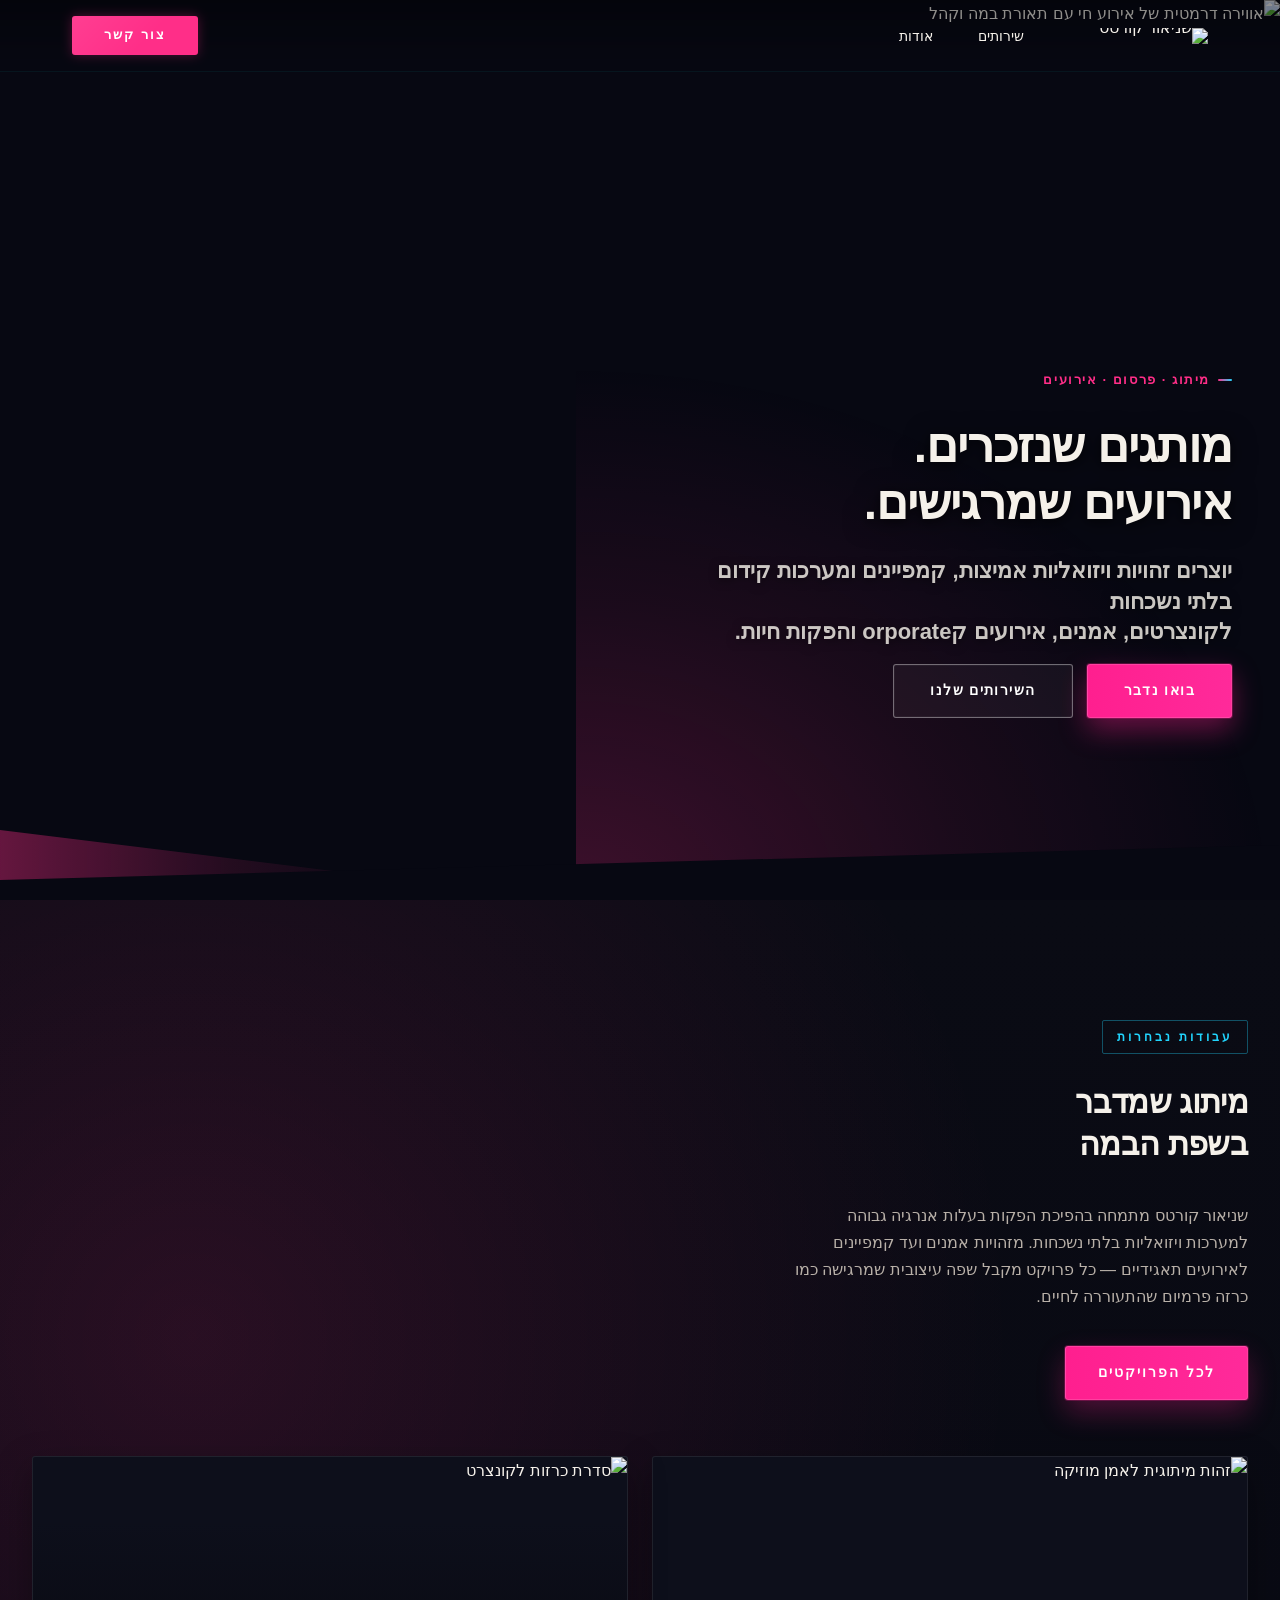
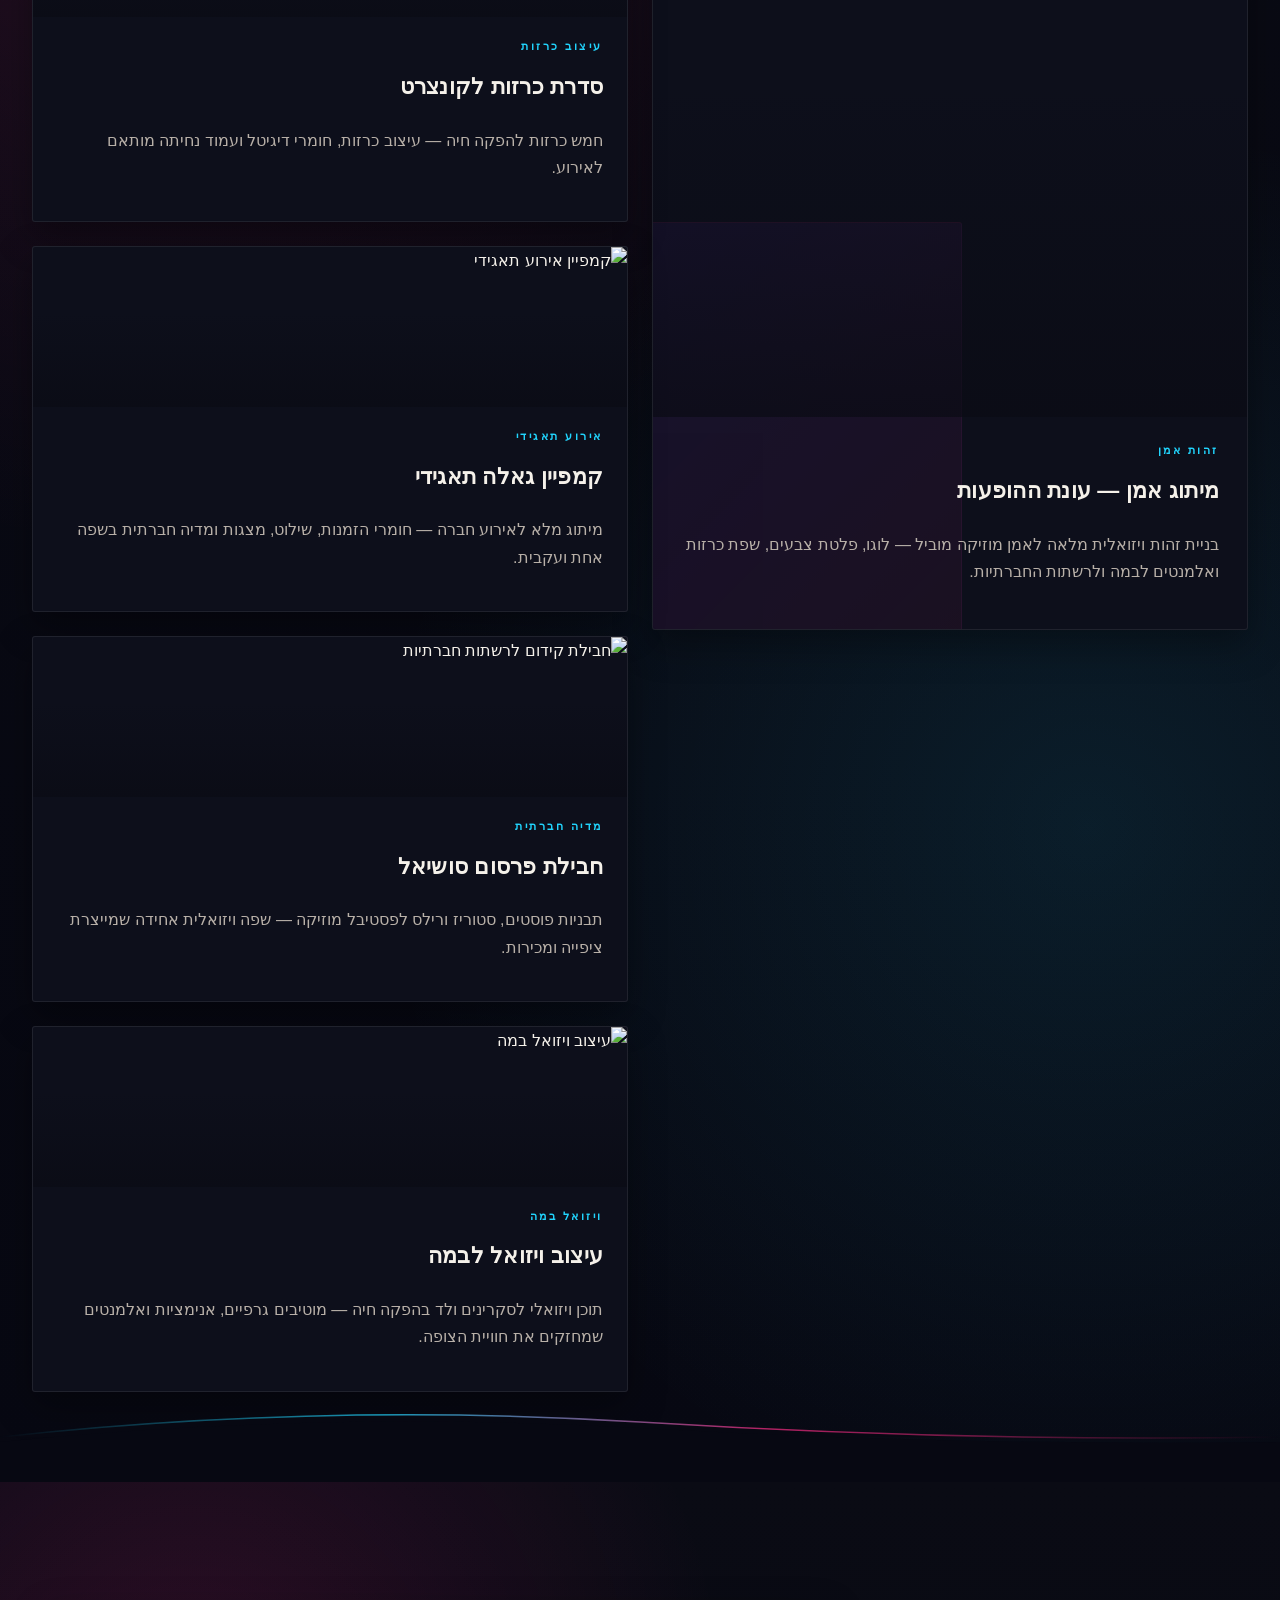
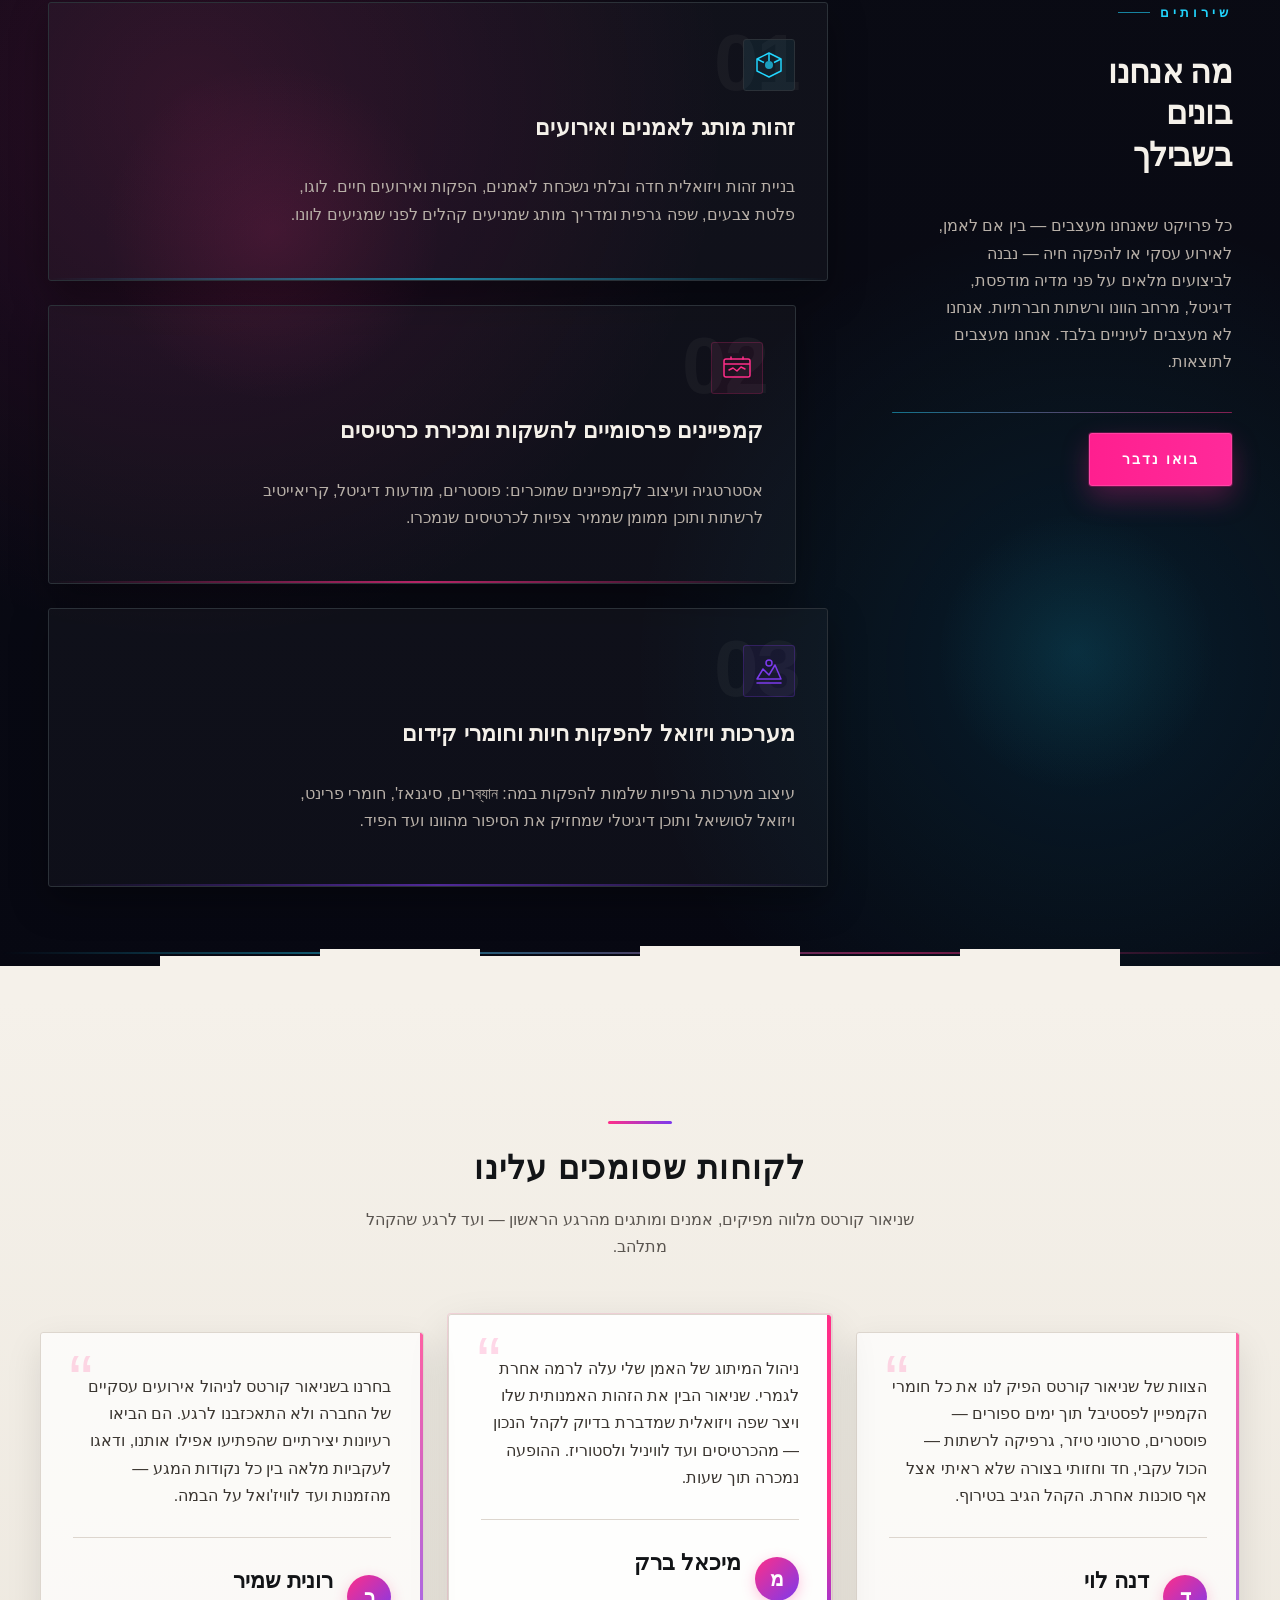
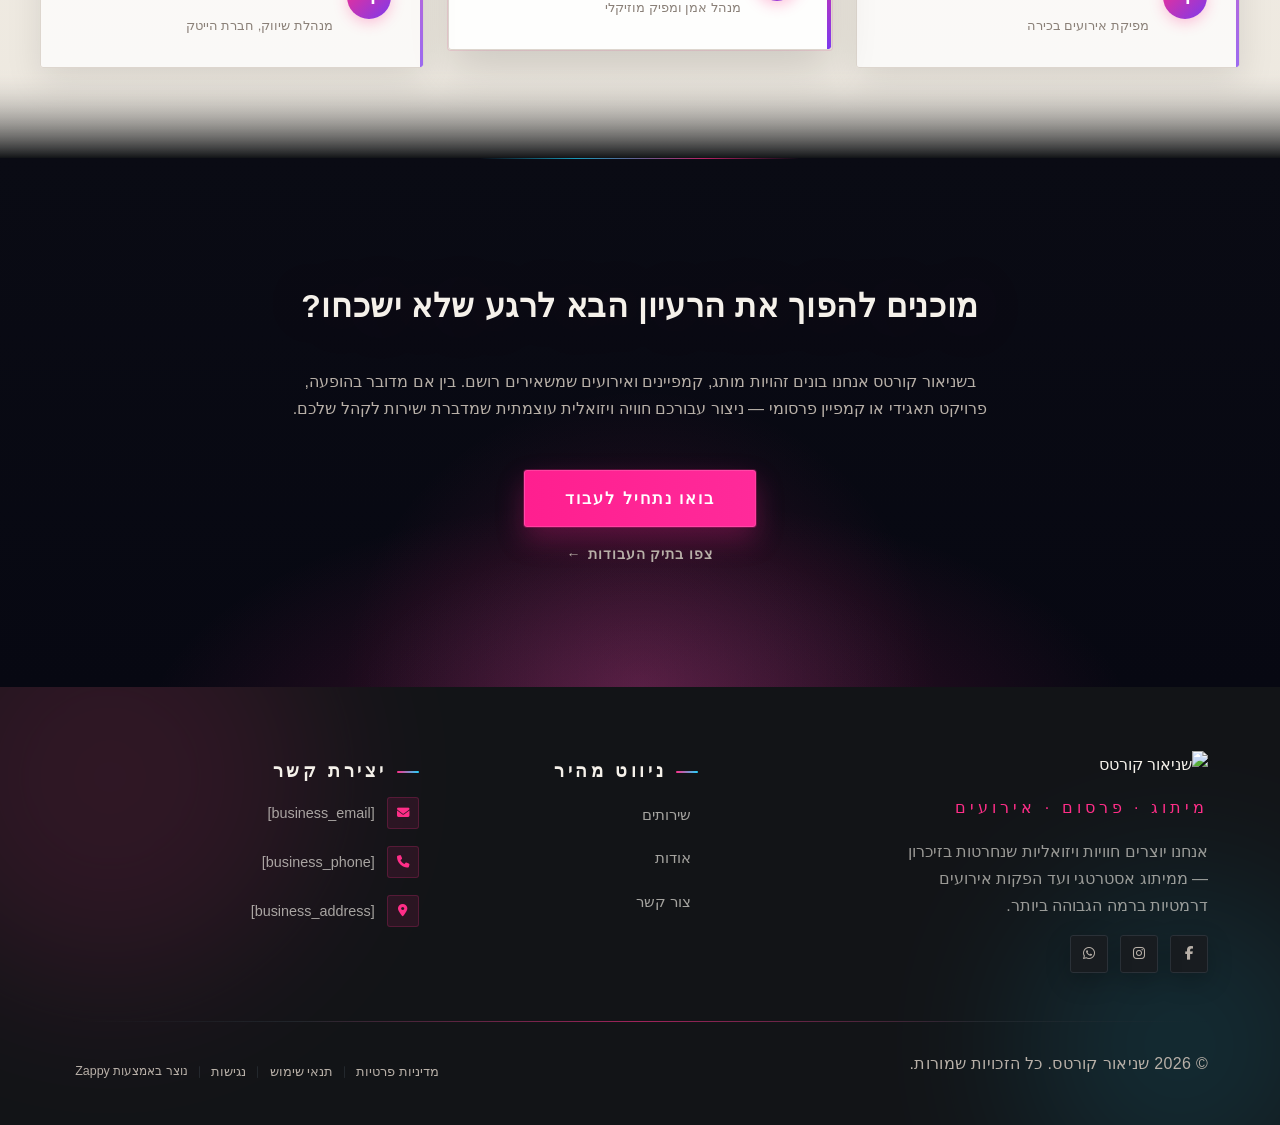
==== index.html @ 390f7bbe "Background sync: Progressive GitHub Sync" ====
<!DOCTYPE html>
<html lang="he" dir="rtl">
<head>
    <meta charset="UTF-8">
    <meta name="viewport" content="width=device-width, initial-scale=1.0">
    <meta name="robots" content="index, follow">
    <title>שניאור קורטס — שניאור קורטס</title>
    <meta name="description" content="שניאור קורטס הוא משרד מיתוג ופרסום מוביל בישראל, המתמחה באירועים, הופעות חיות ובניית זהות מותגית בלתי נשכחת. גלה כיצד אנחנו הופכים חזון לתוצאות.">
    <meta name="keywords" content="שניאור קורטס, משרד מיתוג לעסקים קטנים, שירותי מיתוג ופרסום בישראל, מיתוג אירועים, פרסום יצירתי">
    
    <!-- Favicons -->
    <link rel="icon" type="image/x-icon" href="/assets/favicon.ico">
    <link rel="icon" type="image/png" sizes="16x16" href="/assets/favicon-16x16.png">
    <link rel="icon" type="image/png" sizes="32x32" href="/assets/favicon-32x32.png">
    <link rel="icon" type="image/png" sizes="48x48" href="/assets/favicon-48x48.png">
    <link rel="icon" type="image/png" sizes="192x192" href="/assets/favicon-192x192.png">
    <link rel="icon" type="image/png" sizes="512x512" href="/assets/favicon-512x512.png">
    <link rel="apple-touch-icon" href="/assets/apple-touch-icon.png">
    <!-- Zappy Analytics -->
<script>
(function() {
  'use strict';
  
  // Configuration
  var config = {
    websiteId: 'e2469009-9569-4a12-8eb5-5fbd31193146',
    apiUrl: 'https://api.zappy5.com/api/analytics/track',
    sessionDuration: 30 * 60 * 1000, // 30 minutes
    visitorDuration: 30 * 24 * 60 * 60 * 1000, // 30 days
    trackPageViews: true,
    trackClicks: true,
    trackFormSubmissions: true
  };
  
  // Generate or retrieve persistent visitor ID (30 days)
  function getVisitorId() {
    var visitorKey = 'zappy_visitor_' + config.websiteId;
    var visitor = null;
    
    try {
      visitor = localStorage.getItem(visitorKey);
      if (visitor) {
        var visitorData = JSON.parse(visitor);
        var now = Date.now();
        
        // Check if visitor ID is still valid (30 days)
        if (now - visitorData.created < config.visitorDuration) {
          // Update last seen timestamp
          visitorData.lastSeen = now;
          localStorage.setItem(visitorKey, JSON.stringify(visitorData));
          return visitorData.id;
        }
      }
    } catch (e) {
      console.warn('Zappy Analytics: LocalStorage not available');
    }
    
    // Generate new visitor ID
    var newVisitorId = 'zv_' + Date.now() + '_' + Math.random().toString(36).substr(2, 9);
    
    try {
      localStorage.setItem(visitorKey, JSON.stringify({
        id: newVisitorId,
        created: Date.now(),
        lastSeen: Date.now()
      }));
    } catch (e) {
      // Continue without local storage
    }
    
    return newVisitorId;
  }
  
  // Generate or retrieve session ID (30 minutes)
  function getSessionId() {
    var sessionKey = 'zappy_session_' + config.websiteId;
    var session = null;
    
    try {
      session = sessionStorage.getItem(sessionKey);
      if (session) {
        var sessionData = JSON.parse(session);
        var now = Date.now();
        
        // Check if session is still valid
        if (now - sessionData.timestamp < config.sessionDuration) {
          // Update timestamp
          sessionData.timestamp = now;
          sessionStorage.setItem(sessionKey, JSON.stringify(sessionData));
          return sessionData.id;
        }
      }
    } catch (e) {
      console.warn('Zappy Analytics: SessionStorage not available');
    }
    
    // Generate new session ID
    var newSessionId = 'zs_' + Date.now() + '_' + Math.random().toString(36).substr(2, 9);
    
    try {
      sessionStorage.setItem(sessionKey, JSON.stringify({
        id: newSessionId,
        timestamp: Date.now()
      }));
    } catch (e) {
      // Continue without session storage
    }
    
    return newSessionId;
  }
  
  var visitorId = getVisitorId();
  var sessionId = getSessionId();
  
  // Track an event
  function trackEvent(eventType, data) {
    data = data || {};
    
    var eventData = {
      website_id: config.websiteId,
      event_type: eventType,
      page_path: window.location.pathname,
      referrer: document.referrer || 'direct',
      visitor_id: visitorId,
      session_id: sessionId,
      metadata: data
    };
    
    // Use sendBeacon if available (better for page unload events)
    if (navigator.sendBeacon) {
      var blob = new Blob([JSON.stringify(eventData)], { type: 'application/json' });
      navigator.sendBeacon(config.apiUrl, blob);
    } else {
      // Fallback to fetch
      fetch(config.apiUrl, {
        method: 'POST',
        headers: {
          'Content-Type': 'application/json'
        },
        body: JSON.stringify(eventData),
        keepalive: true
      }).catch(function(error) {
        console.warn('Zappy Analytics: Failed to track event', error);
      });
    }
  }
  
  // Track page view
  if (config.trackPageViews) {
    trackEvent('pageview', {
      title: document.title,
      url: window.location.href
    });
  }
  
  // Track clicks on important elements
  if (config.trackClicks) {
    document.addEventListener('click', function(e) {
      var target = e.target;
      
      // Track button clicks (counted as actions)
      if (target.tagName === 'BUTTON' || target.closest('button')) {
        var button = target.tagName === 'BUTTON' ? target : target.closest('button');
        trackEvent('click', {
          element: 'button',
          text: button.textContent.trim().substring(0, 100),
          id: button.id || null,
          class: button.className || null
        });
      }
      
      // Track link clicks (navigation - not counted as actions)
      else if (target.tagName === 'A' || target.closest('a')) {
        var link = target.tagName === 'A' ? target : target.closest('a');
        trackEvent('navigation', {
          element: 'link',
          text: link.textContent.trim().substring(0, 100),
          href: link.href,
          external: link.hostname !== window.location.hostname
        });
      }
    }, true);
  }
  
  // Track form submissions
  if (config.trackFormSubmissions) {
    document.addEventListener('submit', function(e) {
      var form = e.target;
      
      trackEvent('form_submit', {
        form_id: form.id || null,
        form_name: form.name || null,
        form_action: form.action || null,
        form_method: form.method || 'GET'
      });
    }, true);
  }
  
  // Track time on page (send on page unload)
  var pageLoadTime = Date.now();
  
  window.addEventListener('beforeunload', function() {
    var timeOnPage = Math.floor((Date.now() - pageLoadTime) / 1000); // in seconds
    
    trackEvent('page_unload', {
      time_on_page: timeOnPage,
      page_path: window.location.pathname
    });
  });
  
  // Expose tracking function globally for custom events
  window.zappyAnalytics = {
    track: trackEvent,
    getVisitorId: function() { return visitorId; },
    getSessionId: function() { return sessionId; }
  };
  
})();
</script>
<!-- End Zappy Analytics -->
    <meta property="og:title" content="שניאור קורטס — שניאור קורטס">
  <meta property="og:description" content="שניאור קורטס הוא משרד מיתוג ופרסום מוביל בישראל, המתמחה באירועים, הופעות חיות ובניית זהות מותגית בלתי נשכחת. גלה כיצד אנחנו הופכים חזון לתוצאות.">
  <meta property="og:type" content="website">
  <meta property="og:locale" content="he_IL">
  
  <meta name="twitter:card" content="summary_large_image">
  <meta name="twitter:title" content="שניאור קורטס — שניאור קורטס">
  <meta name="twitter:description" content="שניאור קורטס הוא משרד מיתוג ופרסום מוביל בישראל, המתמחה באירועים, הופעות חיות ובניית זהות מותגית בלתי נשכחת. גלה כיצד אנחנו הופכים חזון לתוצאות.">
  
  <link rel="stylesheet" href="https://cdnjs.cloudflare.com/ajax/libs/font-awesome/6.4.0/css/all.min.css">

    <!-- Favicons -->
    <link rel="icon" type="image/x-icon" href="/assets/favicon.ico">
    <link rel="icon" type="image/png" sizes="16x16" href="/assets/favicon-16x16.png">
    <link rel="icon" type="image/png" sizes="32x32" href="/assets/favicon-32x32.png">
    <link rel="icon" type="image/png" sizes="48x48" href="/assets/favicon-48x48.png">
    <link rel="icon" type="image/png" sizes="192x192" href="/assets/favicon-192x192.png">
    <link rel="icon" type="image/png" sizes="512x512" href="/assets/favicon-512x512.png">
    <link rel="apple-touch-icon" href="/assets/apple-touch-icon.png">
    <!-- Cookie Consent -->
    <link rel="stylesheet" href="https://cdn.jsdelivr.net/npm/vanilla-cookieconsent@3/dist/cookieconsent.css">
    <script src="https://cdn.jsdelivr.net/npm/vanilla-cookieconsent@3/dist/cookieconsent.umd.js"></script>
    <!-- Mickidum Accessibility Toolbar -->
    <script src="https://cdn.jsdelivr.net/gh/mickidum/acc_toolbar/acctoolbar/acctoolbar.min.js"></script>
    <link rel="stylesheet" href="/styles.css">

    <style id="zappy-dropdown-submenu-styles">
      /* ========== DESKTOP DROPDOWN SUBMENU STYLES ========== */
      /* Base styles for dropdown submenus - parent must be positioned */
      .nav-menu li:has(.sub-menu), nav li:has(.sub-menu), .navbar li:has(.sub-menu), #navMenu li:has(.sub-menu) { position: relative; }
      /* Submenu base - hidden by default */
      .nav-menu .sub-menu, nav .sub-menu, .navbar .sub-menu, #navMenu .sub-menu { display: block !important; position: absolute !important; top: 100%; left: 0; min-width: 220px; background: white; border-radius: 8px; box-shadow: 0 8px 25px rgba(0,0,0,0.15); padding: 8px 0; opacity: 0; visibility: hidden; transform: translateY(10px); transition: all 0.3s ease; z-index: 1000; list-style: none; pointer-events: none; }
      /* CRITICAL: Desktop hover styles to show dropdown */
      .nav-menu li:hover > .sub-menu, nav li:hover > .sub-menu, .navbar li:hover > .sub-menu, #navMenu li:hover > .sub-menu { opacity: 1 !important; visibility: visible !important; transform: translateY(0) !important; pointer-events: auto !important; }
      /* Submenu item styling */
      .sub-menu li { list-style: none; margin: 0; padding: 0; }
      .sub-menu a { display: block !important; padding: 10px 16px !important; color: var(--text-dark, #333) !important; font-weight: 500; text-decoration: none; white-space: nowrap; transition: background-color 0.2s; }
      .sub-menu a:hover { background-color: #f5f5f5; }
      /* RTL (Hebrew/Arabic) dropdown positioning */
      [dir="rtl"] .nav-menu .sub-menu, [dir="rtl"] nav .sub-menu, [dir="rtl"] .navbar .sub-menu, html[lang="he"] .nav-menu .sub-menu, html[lang="he"] nav .sub-menu, html[lang="he"] .navbar .sub-menu, html[lang="ar"] .nav-menu .sub-menu, html[lang="ar"] nav .sub-menu, html[lang="ar"] .navbar .sub-menu { left: auto !important; right: 0 !important; }
      /* Hide empty dropdown menus (exclude catalog sub-menus that use <a> children instead of <li>) */
      .sub-menu:empty, .sub-menu:not(:has(li:not(.zappy-hidden-menu-item))):not(:has(> a)), .sub-menu:not(:has(li)):not(:has(> a)) { display: none !important; opacity: 0 !important; visibility: hidden !important; pointer-events: none !important; }
      /* Desktop: show submenu on Menu Group hover */
      li:has(.menu-group-title):hover > .sub-menu { opacity: 1 !important; visibility: visible !important; transform: translateY(0) !important; pointer-events: auto !important; }
      /* Menu Group title styling */
      .nav-menu > li > .menu-group-title, #navMenu > li > .menu-group-title { display: inline-block; padding: 0.5rem 1rem; cursor: default; user-select: none; }
      
      /* ========== MOBILE SUBMENU STYLES ========== */
      @media (max-width: 768px) {
        .nav-menu .sub-menu, nav .sub-menu, .navbar .sub-menu, #navMenu .sub-menu { position: static !important; transform: none !important; box-shadow: none !important; background: transparent !important; max-height: 0; overflow: hidden; opacity: 0; visibility: hidden; transition: max-height 0.3s ease, opacity 0.3s ease; padding: 0 !important; border-radius: 0 !important; }
        .sub-menu.mobile-expanded { max-height: 60vh !important; overflow-y: auto !important; opacity: 1 !important; visibility: visible !important; padding: 8px 0 8px 16px !important; }
        [dir="rtl"] .sub-menu.mobile-expanded, html[lang="he"] .sub-menu.mobile-expanded { padding: 8px 16px 8px 0 !important; }
        /* Disable hover behavior on mobile */
        .nav-menu li:hover > .sub-menu, nav li:hover > .sub-menu, .navbar li:hover > .sub-menu, #navMenu li:hover > .sub-menu { opacity: 0; visibility: hidden; pointer-events: none; }
        .nav-menu li > .sub-menu.mobile-expanded, nav li > .sub-menu.mobile-expanded, .navbar li > .sub-menu.mobile-expanded, #navMenu li > .sub-menu.mobile-expanded { opacity: 1 !important; visibility: visible !important; pointer-events: auto !important; }
        .nav-menu li:has(.sub-menu), nav li:has(.sub-menu), .navbar li:has(.sub-menu), #navMenu li:has(.sub-menu) { display: flex !important; flex-wrap: wrap !important; align-items: center !important; position: relative !important; min-height: 44px !important; }
        .nav-menu li:has(.sub-menu) > a, nav li:has(.sub-menu) > a, .navbar li:has(.sub-menu) > a, #navMenu li:has(.sub-menu) > a { flex: 1 !important; min-width: 0 !important; }
        .nav-menu li:has(.sub-menu) > .menu-group-title, nav li:has(.sub-menu) > .menu-group-title, .navbar li:has(.sub-menu) > .menu-group-title, #navMenu li:has(.sub-menu) > .menu-group-title { flex: 1 !important; min-width: 0 !important; padding: 0 !important; line-height: inherit !important; }
        .nav-menu li:has(.sub-menu) > .sub-menu, nav li:has(.sub-menu) > .sub-menu, .navbar li:has(.sub-menu) > .sub-menu, #navMenu li:has(.sub-menu) > .sub-menu { flex-basis: 100% !important; width: 100% !important; }
        .nav-menu li:has(.sub-menu) > a [class*="chevron"], .nav-menu li:has(.sub-menu) > a [class*="arrow"], .nav-menu li:has(.sub-menu) > a .fa-chevron-down, .nav-menu li:has(.sub-menu) > a .fa-angle-down, nav li:has(.sub-menu) > a [class*="chevron"], nav li:has(.sub-menu) > a [class*="arrow"], #navMenu li:has(.sub-menu) > a [class*="chevron"], #navMenu li:has(.sub-menu) > a [class*="arrow"] { display: none !important; visibility: hidden !important; }
        .mobile-submenu-toggle { display: flex !important; align-items: center !important; justify-content: center !important; width: 44px !important; height: auto !important; background: transparent !important; border: none !important; cursor: pointer !important; color: var(--text-dark) !important; position: static !important; flex-shrink: 0 !important; align-self: stretch !important; z-index: 2 !important; padding: 0 !important; margin: 0 !important; }
        .mobile-submenu-toggle::after { content: '' !important; width: 0 !important; height: 0 !important; border-left: 6px solid transparent !important; border-right: 6px solid transparent !important; border-top: 7px solid currentColor !important; transition: transform 0.3s ease !important; }
        .mobile-submenu-toggle.expanded::after { transform: rotate(180deg) !important; }
        .sub-menu a { padding: 10px 0 !important; display: block !important; color: var(--text-dark) !important; }
        .navbar .sub-menu li a, nav.navbar .sub-menu li a, .zappy-products-dropdown .sub-menu a { color: var(--text-dark) !important; }
      }
      @media (min-width: 769px) { .mobile-submenu-toggle { display: none !important; } }
    </style>

    <style id="mobile-lang-menu-deployed-css">
    @media (max-width: 768px) {
      .lang-switcher,
      .nav-cta-container .lang-switcher,
      .nav-container .lang-switcher,
      .navbar .lang-switcher,
      .navbar .nav-cta-container .lang-switcher,
      .nav-icons-left .lang-switcher,
      .nav-ecommerce-icons .lang-switcher { display: none !important; }
      .mobile-lang-menu { width: 100%; border-top: 1px solid rgba(128,128,128,0.2); padding: 8px 0 0 0; margin-top: 8px; }
      .mobile-lang-toggle { display: flex !important; align-items: center; justify-content: space-between; width: 100%; padding: 12px 16px; background: none; border: none; cursor: pointer; font-size: 15px; color: inherit; font-family: inherit; }
      .mobile-lang-toggle::after { content: ''; display: inline-block; width: 8px; height: 8px; border-right: 2px solid currentColor; border-bottom: 2px solid currentColor; transform: rotate(45deg); transition: transform 0.3s ease; margin-left: 8px; }
      .mobile-lang-toggle.expanded::after { transform: rotate(-135deg); }
      .mobile-lang-options { max-height: 0; overflow: hidden; transition: max-height 0.3s ease; }
      .mobile-lang-options.expanded { max-height: 300px; }
      .mobile-lang-option { display: flex !important; align-items: center; gap: 10px; padding: 10px 24px; text-decoration: none; color: inherit; font-size: 14px; font-family: inherit; }
      .mobile-lang-option:hover { background: rgba(128,128,128,0.1); }
      .mobile-lang-option.active { font-weight: 600; opacity: 0.7; pointer-events: none; }
      .mobile-lang-option img { width: 20px; height: 20px; border-radius: 50%; }
    }
    @media (min-width: 769px) {
      .mobile-lang-menu { display: none !important; }
    }
    </style>

    <style id="zappy-widget-visibility">
      #mic-access-tool-general-button, .mic-access-tool-general-button,
      #mic-init-access-tool .mic-access-tool-general-button, #mic-init-access-tool #mic-access-tool-general-button,
      ._access-icon, #mic-access-tool-box, .mic-access-tool-box,
      #mic-init-access-tool #mic-access-tool-box, div[id*="mic-access-tool-box"], ._access-menu {
        display: none !important; visibility: hidden !important; opacity: 0 !important; pointer-events: none !important;
      }
    </style>
</head>
<body>

  <nav class="navbar" dir="rtl">
  <button class="mobile-toggle" id="mobileToggle" aria-label="Menu">
    <svg class="hamburger-icon" width="24" height="24" viewBox="0 0 24 24" fill="none">
      <path d="M3 12h18M3 6h18M3 18h18" stroke="currentColor" stroke-width="2" stroke-linecap="round"></path>
    </svg>
    <svg class="close-icon" width="24" height="24" viewBox="0 0 24 24" fill="none" style="display: none;">
      <path d="M18 6L6 18M6 6l12 12" stroke="currentColor" stroke-width="2" stroke-linecap="round"></path>
    </svg>
  </button>

  <button class="phone-header-btn" data-phone="" aria-label="Call">
    <svg width="20" height="20" viewBox="0 0 24 24" fill="currentColor">
      <path d="M22 16.92v3a2 2 0 0 1-2.18 2 19.79 19.79 0 0 1-8.63-3.07 19.5 19.5 0 0 1-6-6 19.79 19.79 0 0 1-3.07-8.67A2 2 0 0 1 4.11 2h3a2 2 0 0 1 2 1.72 12.84 12.84 0 0 0 .7 2.81 2 2 0 0 1-.45 2.11L8.09 9.91a16 16 0 0 0 6 6l1.27-1.27a2 2 0 0 1 2.11-.45 12.84 12.84 0 0 0 2.81.7A2 2 0 0 1 22 16.92z"></path>
    </svg>
  </button>

  <div class="nav-container">
    <div class="nav-right-group"><div class="nav-brand">
      <a href="/" class="logo-link">
        <img src="/assets/logo.webp" alt="שניאור קורטס" class="logo">
      </a>
    </div><ul class="nav-menu" id="navMenu"><li><a href="/services">שירותים</a></li><li><a href="/about">אודות</a></li></ul></div>

    

    <div class="nav-cta-container">
      <a href="/contact" class="nav-cta-btn">צור קשר</a>
    </div>
  </div>
</nav>
<script>

// Navbar Mobile Menu Toggle and Contrast Fix
(function() {
  // Use 'load' event instead of 'DOMContentLoaded' to ensure we run AFTER all other scripts
  window.addEventListener('load', function() {
    
    // FIX MOBILE BUTTON CONTRAST
    // Detect navbar background color and apply contrasting color to mobile buttons
    const navbar = document.querySelector('.navbar, nav, header');
    if (!navbar) {
      console.log('[Navbar] Navbar element not found');
      return;
    }
    
    // DECLARE VARIABLES EARLY to avoid Temporal Dead Zone errors
    // These are used in multiple places below
    let mobileToggle = document.getElementById('mobileToggle') ||
                       document.querySelector('.mobile-toggle') ||
                       document.querySelector('.hamburger') ||
                       document.querySelector('.hamburger-menu') ||
                       document.querySelector('.menu-toggle') ||
                       document.querySelector('.burger-menu') ||
                       document.querySelector('[aria-label="Menu"]') ||
                       document.querySelector('[aria-label="תפריט"]');
    
    const phoneBtn = document.querySelector('.phone-header-btn');
    
    const computedStyle = window.getComputedStyle(navbar);
    let bgColor = computedStyle.backgroundColor;
    
    console.log('[Navbar] Initial navbar background:', bgColor);
    
    // Check if background is transparent or rgba with 0 alpha
    const isTransparent = bgColor === 'transparent' || 
                         bgColor === 'rgba(0, 0, 0, 0)' ||
                         (bgColor.startsWith('rgba') && bgColor.includes(', 0)'));
    
    if (isTransparent) {
      // Check for background-image or gradient
      const bgImage = computedStyle.backgroundImage;
      if (bgImage && bgImage !== 'none') {
        console.log('[Navbar] Navbar has background image/gradient, using dark text');
        bgColor = 'rgb(240, 240, 240)'; // Assume light background
      } else {
        // Transparent navbar - check body background
        const bodyBg = window.getComputedStyle(document.body).backgroundColor;
        console.log('[Navbar] Navbar transparent, using body background:', bodyBg);
        bgColor = bodyBg;
      }
    }
    
    // Calculate luminance to determine if background is light or dark
    const rgb = bgColor.match(/\d+/g);
    if (rgb && rgb.length >= 3) {
      const r = parseInt(rgb[0]);
      const g = parseInt(rgb[1]);
      const b = parseInt(rgb[2]);
      const luminance = (0.299 * r + 0.587 * g + 0.114 * b) / 255;
      
      // Mobile button colors are set by Claude's AI-generated CSS (same as .nav-menu a)
      // No dynamic color overrides needed - colors come from the generated navbar CSS
      console.log('[Navbar] Mobile button colors preserved from Claude CSS (luminance:', luminance.toFixed(2) + ')');
      
      // FIX ICON SIZES - Ensure SVGs are properly sized and visible
      // INJECT CRITICAL CSS TO OVERRIDE ANY CONFLICTING RULES
      const criticalCSS = document.createElement('style');
      criticalCSS.id = 'zappy-mobile-nav-fix';
      const htmlLang = document.documentElement.lang || 'en';
      const htmlDir = document.documentElement.dir || 'ltr';
      // Check both dir attribute AND lang for RTL detection
      // dir="rtl" is the most reliable indicator
      const isRTL = htmlDir === 'rtl' || htmlLang === 'he' || htmlLang === 'ar';
      
      criticalCSS.textContent = `
        /* Hide mobile buttons on desktop, show only on mobile */
        @media (min-width: 769px) {
          .mobile-toggle,
          .phone-header-btn {
            display: none !important;
          }
        }
        
        /* Show and position mobile buttons correctly on mobile */
        @media (max-width: 768px) {
          .mobile-toggle,
          .phone-header-btn {
            position: absolute !important;
            top: 50% !important;
            transform: translateY(-50%) !important;
            z-index: 1001 !important;
            display: flex !important;
            align-items: center !important;
            justify-content: center !important;
            width: 36px !important;
            height: 36px !important;
            border-radius: 50% !important;
            border: none !important;
            cursor: pointer !important;
            padding: 6px !important;
            background: none !important;
            color: var(--nav-text, var(--text-dark)) !important;
          }
          
          /* LTR positioning (default): hamburger LEFT, phone RIGHT */
          html:not([dir="rtl"]):not([lang="he"]):not([lang="ar"]) .mobile-toggle,
          html[dir="ltr"] .mobile-toggle {
            left: 12px !important;
            right: auto !important;
          }
          html:not([dir="rtl"]):not([lang="he"]):not([lang="ar"]) .phone-header-btn,
          html[dir="ltr"] .phone-header-btn {
            right: 12px !important;
            left: auto !important;
          }
          
          /* RTL positioning: hamburger RIGHT, phone LEFT */
          html[dir="rtl"] .mobile-toggle,
          html[lang="he"] .mobile-toggle,
          html[lang="ar"] .mobile-toggle {
            right: 12px !important;
            left: auto !important;
          }
          html[dir="rtl"] .phone-header-btn,
          html[lang="he"] .phone-header-btn,
          html[lang="ar"] .phone-header-btn {
            left: 12px !important;
            right: auto !important;
          }
          
          /* CRITICAL: Ensure nav-container has min-height on mobile */
          /* All children are positioned absolutely/fixed on mobile, so height:auto collapses to 0 */
          .nav-container {
            min-height: 70px !important;
            position: relative !important;
          }
          
          /* Ensure SVG icons are properly sized and inherit color */
          .mobile-toggle svg,
          .phone-header-btn svg {
            width: 24px !important;
            height: 24px !important;
            /* Don't force display - let JavaScript control hamburger/close toggle */
          }
          
          /* Reset nav-cta-container on mobile - remove desktop box-shadow/padding */
          /* that creates a visible ghost box when CTA button is hidden */
          .nav-cta-container {
            box-shadow: none !important;
            padding: 0 !important;
          }
          
          /* Hide nav-cta-container entirely on mobile when there's no lang-switcher */
          /* (only the CTA button is inside, and it's hidden on mobile) */
          .nav-cta-container:not(:has(.lang-switcher)) {
            display: none !important;
          }
          
          /* CRITICAL: Prevent hero image fade gradient from bleeding over headline text */
          /* The .image-fade-gradient has bottom: -30px (extends below parent) */
          /* On mobile stacked layout, this overlaps the h1 text below the image */
          .hero-image-column {
            overflow: hidden !important;
          }
          .image-fade-gradient {
            bottom: 0 !important;
          }
          
          /* Hide desktop language switcher on mobile - hamburger menu handles it */
          /* High specificity to override stored CSS */
          .lang-switcher,
          .nav-cta-container .lang-switcher,
          .nav-container .lang-switcher,
          .navbar .lang-switcher,
          .navbar .nav-cta-container .lang-switcher {
            display: none !important;
          }
        }
      `;
      
      // Remove existing fix if present and inject new one
      const existing = document.getElementById('zappy-mobile-nav-fix');
      if (existing) existing.remove();
      document.head.appendChild(criticalCSS);
      
      console.log('[Navbar] Critical CSS injected for mobile nav positioning');
      
      // ONLY apply inline positioning styles on mobile viewport
      // On desktop, the CSS handles hiding these buttons with display: none
      // Inline styles were breaking desktop layout by overriding CSS
      const isMobileViewport = window.innerWidth <= 768;
      
      if (mobileToggle) {
        // Icon sizing applies to all viewports for consistency
        const hamburgerIcon = mobileToggle.querySelector('.hamburger-icon');
        const closeIcon = mobileToggle.querySelector('.close-icon');
        
        if (hamburgerIcon) {
          hamburgerIcon.style.setProperty('width', '24px', 'important');
          hamburgerIcon.style.setProperty('height', '24px', 'important');
          hamburgerIcon.style.setProperty('display', 'block', 'important'); // Show hamburger by default
        }
        if (closeIcon) {
          closeIcon.style.setProperty('width', '24px', 'important');
          closeIcon.style.setProperty('height', '24px', 'important');
          closeIcon.style.setProperty('display', 'none', 'important'); // Hide close icon by default
        }
        
        // ONLY set positioning inline styles on mobile
        if (isMobileViewport) {
          mobileToggle.style.setProperty('position', 'absolute', 'important');
          mobileToggle.style.setProperty('top', '50%', 'important');
          mobileToggle.style.setProperty('transform', 'translateY(-50%)', 'important');
          mobileToggle.style.setProperty('z-index', '1001', 'important');
          
          // Clear any inline left/right so CSS can take over based on html[dir]
          mobileToggle.style.removeProperty('left');
          mobileToggle.style.removeProperty('right');
          
          console.log('[Navbar] Mobile toggle positioning applied (mobile viewport)');
        } else {
          // On desktop, clear any positioning styles to let CSS handle it
          mobileToggle.style.removeProperty('position');
          mobileToggle.style.removeProperty('top');
          mobileToggle.style.removeProperty('transform');
          mobileToggle.style.removeProperty('z-index');
          mobileToggle.style.removeProperty('left');
          mobileToggle.style.removeProperty('right');
          console.log('[Navbar] Desktop viewport - cleared mobile toggle inline positioning');
        }
      }
      
      if (phoneBtn) {
        // Icon sizing applies to all viewports
        const phoneIcon = phoneBtn.querySelector('svg');
        if (phoneIcon) {
          phoneIcon.style.width = '24px';
          phoneIcon.style.height = '24px';
          phoneIcon.setAttribute('width', '24');
          phoneIcon.setAttribute('height', '24');
        }
        
        // ONLY set positioning inline styles on mobile
        if (isMobileViewport) {
          phoneBtn.style.setProperty('position', 'absolute', 'important');
          phoneBtn.style.setProperty('top', '50%', 'important');
          phoneBtn.style.setProperty('transform', 'translateY(-50%)', 'important');
          phoneBtn.style.setProperty('z-index', '1001', 'important');
          
          // Clear any inline left/right so CSS can take over based on html[dir]
          phoneBtn.style.removeProperty('left');
          phoneBtn.style.removeProperty('right');
          
          console.log('[Navbar] Phone button positioning applied (mobile viewport)');
        } else {
          // On desktop, clear any positioning styles to let CSS handle it
          phoneBtn.style.removeProperty('position');
          phoneBtn.style.removeProperty('top');
          phoneBtn.style.removeProperty('transform');
          phoneBtn.style.removeProperty('z-index');
          phoneBtn.style.removeProperty('left');
          phoneBtn.style.removeProperty('right');
          console.log('[Navbar] Desktop viewport - cleared phone button inline positioning');
        }
      }
    } else {
      console.log('[Navbar] Could not parse background color:', bgColor);
    }
    
    // MOBILE MENU TOGGLE
    // Re-query in case DOM changed (mobileToggle already declared at top of function)
    mobileToggle = document.getElementById('mobileToggle') ||
                   document.querySelector('.mobile-toggle') ||
                   document.querySelector('.hamburger') ||
                   document.querySelector('.hamburger-menu') ||
                   document.querySelector('.menu-toggle') ||
                   document.querySelector('.burger-menu') ||
                   document.querySelector('[aria-label="Menu"]') ||
                   document.querySelector('[aria-label="תפריט"]');
    
    // EXPANDED SEARCH: Find nav menu by ID or class
    const navMenu = document.getElementById('navMenu') ||
                  document.querySelector('.nav-menu') ||
                  document.querySelector('.nav-links') ||
                  document.querySelector('nav ul:not(.submenu)');
    
    if (!mobileToggle || !navMenu) {
      console.log('[Navbar] Mobile toggle or menu not found:', { toggle: !!mobileToggle, menu: !!navMenu });
      return;
    }
    
    // Ensure navMenu has ID for CSS targeting
    if (!navMenu.id) {
      navMenu.id = 'navMenu';
    }
    
    console.log('[Navbar] Initializing mobile menu...');
    
    // Remove any existing event listeners by cloning the button
    const newToggle = mobileToggle.cloneNode(true);
    mobileToggle.parentNode.replaceChild(newToggle, mobileToggle);
    
    // Toggle menu on button click - use newToggle now
    newToggle.addEventListener('click', function(e) {
      e.preventDefault();
      e.stopPropagation();
      
      const hamburgerIcon = this.querySelector('.hamburger-icon');
      const closeIcon = this.querySelector('.close-icon');
      const isActive = navMenu.classList.contains('active');
      
      if (isActive) {
        // Close menu
        navMenu.classList.remove('active');
        if (hamburgerIcon) hamburgerIcon.style.setProperty('display', 'block', 'important');
        if (closeIcon) closeIcon.style.setProperty('display', 'none', 'important');
        document.body.style.overflow = '';
        console.log('[Navbar] Menu closed');
      } else {
        // Open menu
        navMenu.classList.add('active');
        if (hamburgerIcon) hamburgerIcon.style.setProperty('display', 'none', 'important');
        if (closeIcon) closeIcon.style.setProperty('display', 'block', 'important');
        document.body.style.overflow = 'hidden';
        console.log('[Navbar] Menu opened');
      }
    });
    
    // Close menu when clicking nav links (but NOT dropdown toggles)
    const navLinks = navMenu.querySelectorAll('a');
    navLinks.forEach(function(link) {
      link.addEventListener('click', function() {
        // Don't close if it's a dropdown child (unless it's a real navigation link)
        if (this.getAttribute('href') === '#') return;
        
        const hamburgerIcon = newToggle.querySelector('.hamburger-icon');
        const closeIcon = newToggle.querySelector('.close-icon');
        
        navMenu.classList.remove('active');
        if (hamburgerIcon) hamburgerIcon.style.setProperty('display', 'block', 'important');
        if (closeIcon) closeIcon.style.setProperty('display', 'none', 'important');
        document.body.style.overflow = '';
        console.log('[Navbar] Menu closed (link clicked)');
      });
    });
    
    // DROPDOWN MENU TOGGLE (for mobile and touch devices)
    var dropdownToggles = navMenu.querySelectorAll('.dropdown-toggle');
    dropdownToggles.forEach(function(toggle) {
      toggle.addEventListener('click', function(e) {
        e.preventDefault();
        e.stopPropagation();
        var parent = this.closest('.nav-dropdown');
        if (!parent) return;
        
        // Close other open dropdowns at the same level
        var siblings = parent.parentNode.querySelectorAll('.nav-dropdown.open');
        siblings.forEach(function(sib) {
          if (sib !== parent) sib.classList.remove('open');
        });
        
        parent.classList.toggle('open');
        console.log('[Navbar] Dropdown toggled:', parent.classList.contains('open') ? 'open' : 'closed');
      });
    });
    
    // Close dropdowns when clicking outside
    document.addEventListener('click', function(e) {
      if (!e.target.closest('.nav-dropdown')) {
        var openDropdowns = document.querySelectorAll('.nav-dropdown.open');
        openDropdowns.forEach(function(dd) { dd.classList.remove('open'); });
      }
    });
    
    console.log('[Navbar] Dropdown handlers initialized for ' + dropdownToggles.length + ' dropdowns');
    
    // Phone button functionality (phoneBtn already declared at top of function)
    if (phoneBtn) {
      phoneBtn.addEventListener('click', function() {
        // Get phone number from placeholder in page or use default
        const phoneLinks = document.querySelectorAll('a[href^="tel:"]');
        const phoneNumber = phoneLinks.length > 0 
          ? phoneLinks[0].getAttribute('href').replace('tel:', '')
          : '[business_phone]';
        
        window.location.href = 'tel:' + phoneNumber;
        console.log('[Navbar] Phone button clicked');
      });
    }
    
    console.log('[Navbar] Mobile menu initialized successfully');
    
    // === WHATSAPP BUTTON VISIBILITY FIX ===
    // Ensure WhatsApp floating button is hidden on desktop and visible on mobile
    // IMPORTANT: Only target the floating button by its class, NOT generic wa.me links
    const handleWhatsAppVisibility = function() {
      const whatsappBtn = document.querySelector('.whatsapp-float');
      if (whatsappBtn) {
        const isDesktop = window.innerWidth >= 769;
        if (isDesktop) {
          whatsappBtn.style.setProperty('display', 'none', 'important');
          whatsappBtn.style.setProperty('visibility', 'hidden', 'important');
          whatsappBtn.style.setProperty('opacity', '0', 'important');
          whatsappBtn.style.setProperty('pointer-events', 'none', 'important');
          console.log('[WhatsApp] Button hidden on desktop');
        } else {
          whatsappBtn.style.removeProperty('display');
          whatsappBtn.style.removeProperty('visibility');
          whatsappBtn.style.removeProperty('opacity');
          whatsappBtn.style.removeProperty('pointer-events');
          console.log('[WhatsApp] Button visible on mobile');
        }
      }
    };
    
    // Run on load
    handleWhatsAppVisibility();
    
    // Run on resize with debouncing
    let resizeTimer;
    window.addEventListener('resize', function() {
      clearTimeout(resizeTimer);
      resizeTimer = setTimeout(handleWhatsAppVisibility, 100);
    });
  });
})();

</script>
  
  <main>
    <section class="index-hero-section" data-layout-spec="בית-hero" dir="rtl" data-hero-type="fullscreen-scrim">
  <!-- Background Image -->
  <div class="index-hero-bg">
    <img data-hero-bg="true" data-placeholder="index-hero-image-1" data-context="Dramatic concert stage at night: powerful spotlights cutting through thick haze above a massive crowd, neon magenta and cyan beam lights radiating from a dark stage, smoky atmospheric glow, cinematic wide-angle shot, premium music event, high-energy live performance, poster-quality photography" width="1920" height="1080" src="/assets/site-index-hero-image-1.webp" alt="אווירה דרמטית של אירוע חי עם תאורת במה וקהל">
  </div>

  <!-- Scrim Overlay -->
  <div class="index-hero-scrim" aria-hidden="true"></div>

  <!-- Accent beam decoration -->
  <div class="index-hero-beam" aria-hidden="true"></div>

  <!-- Content Overlay -->
  <div class="index-hero-content">
    <div class="index-hero-inner">
      <span class="index-hero-label">מיתוג · פרסום · אירועים</span>
      <h1 class="index-hero-h1">מותגים שנזכרים.<br>אירועים שמרגישים.</h1>
      <h3 class="index-hero-subtitle">יוצרים זהויות ויזואליות אמיצות, קמפיינים ומערכות קידום בלתי נשכחות<br>לקונצרטים, אמנים, אירועים קorporate והפקות חיות.</h3>
      <div class="index-hero-ctas">
        <a href="/contact" class="index-hero-btn-primary">בואו נדבר</a>
        <a href="/services" class="index-hero-btn-secondary">השירותים שלנו</a>
      </div>
    </div>
  </div>

  <!-- Bottom Diagonal Divider with magenta beam fade -->
  <div class="index-hero-divider-wrapper">
    <svg data-no-icon-edit="true" aria-hidden="true" viewBox="0 0 1440 110" preserveAspectRatio="none" xmlns="http://www.w3.org/2000/svg">
      <defs>
        <linearGradient id="heroBeamFade" x1="0%" y1="0%" x2="100%" y2="0%">
          <stop offset="0%" stop-color="#FF2E88" stop-opacity="0.38"></stop>
          <stop offset="40%" stop-color="#FF2E88" stop-opacity="0.12"></stop>
          <stop offset="100%" stop-color="#070812" stop-opacity="0"></stop>
        </linearGradient>
      </defs>
      <!-- Magenta beam fade layer -->
      <polygon points="0,40 0,110 640,110" fill="url(#heroBeamFade)"></polygon>
      <!-- Dark diagonal fill matching next section -->
      <polygon points="0,110 1440,110 1440,55 0,90" fill="#070812"></polygon>
    </svg>
  </div>
</section>

<section class="index-portfolio-section" data-layout-spec="בית-portfolio" dir="rtl">
  <div class="portfolio-container">

    <!-- Intro Block -->
    <div class="portfolio-intro">
      <div class="portfolio-intro-tag">עבודות נבחרות</div>
      <h2 class="portfolio-heading">מיתוג שמדבר<br>בשפת הבמה</h2>
      <p class="portfolio-subtext">שניאור קורטס מתמחה בהפיכת הפקות בעלות אנרגיה גבוהה למערכות ויזואליות בלתי נשכחות. מזהויות אמנים ועד קמפיינים לאירועים תאגידיים — כל פרויקט מקבל שפה עיצובית שמרגישה כמו כרזה פרמיום שהתעוררה לחיים.</p>
      <a href="#contact" class="btn-primary portfolio-cta">לכל הפרויקטים</a>
    </div>

    <!-- Work Grid -->
    <div class="portfolio-grid">

      <!-- Featured Card -->
      <article class="portfolio-card portfolio-card--featured">
        <div class="portfolio-card-image-wrap">
          <img data-placeholder="index-portfolio-image-1" data-context="Premium concert branding poster for a major Israeli music artist — bold typography, dramatic stage lighting, magenta and cyan neon glow, dark background, cinematic editorial photography style" width="600" height="800" src="/assets/site-index-portfolio-image-1.webp" alt="זהות מיתוגית לאמן מוזיקה">
          <div class="portfolio-card-overlay"></div>
        </div>
        <div class="portfolio-card-backplate"></div>
        <div class="portfolio-card-content">
          <span class="portfolio-card-tag">זהות אמן</span>
          <h3 class="portfolio-card-title">מיתוג אמן — עונת ההופעות</h3>
          <p class="portfolio-card-desc">בניית זהות ויזואלית מלאה לאמן מוזיקה מוביל — לוגו, פלטת צבעים, שפת כרזות ואלמנטים לבמה ולרשתות החברתיות.</p>
        </div>
      </article>

      <!-- Small Cards Stack -->
      <div class="portfolio-stack">

        <article class="portfolio-card portfolio-card--small">
          <div class="portfolio-card-image-wrap">
            <img data-placeholder="index-portfolio-image-2" data-context="Concert poster suite design for Israeli live show — dramatic dark background, bold condensed Hebrew typography, magenta neon accents, high-energy event marketing visual" width="600" height="340" src="/assets/site-index-portfolio-image-2.webp" alt="סדרת כרזות לקונצרט">
            <div class="portfolio-card-overlay"></div>
          </div>
          <div class="portfolio-card-content">
            <span class="portfolio-card-tag">עיצוב כרזות</span>
            <h3 class="portfolio-card-title">סדרת כרזות לקונצרט</h3>
            <p class="portfolio-card-desc">חמש כרזות להפקה חיה — עיצוב כרזות, חומרי דיגיטל ועמוד נחיתה מותאם לאירוע.</p>
          </div>
        </article>

        <article class="portfolio-card portfolio-card--small">
          <div class="portfolio-card-image-wrap">
            <img data-placeholder="index-portfolio-image-3" data-context="Corporate event campaign branding for Israeli tech company gala — sleek dark design, cyan accent lines, professional and premium atmosphere, event signage and promotional materials" width="600" height="340" src="/assets/site-index-portfolio-image-3.webp" alt="קמפיין אירוע תאגידי">
            <div class="portfolio-card-overlay"></div>
          </div>
          <div class="portfolio-card-content">
            <span class="portfolio-card-tag">אירוע תאגידי</span>
            <h3 class="portfolio-card-title">קמפיין גאלה תאגידי</h3>
            <p class="portfolio-card-desc">מיתוג מלא לאירוע חברה — חומרי הזמנות, שילוט, מצגות ומדיה חברתית בשפה אחת ועקבית.</p>
          </div>
        </article>

        <article class="portfolio-card portfolio-card--small">
          <div class="portfolio-card-image-wrap">
            <img data-placeholder="index-portfolio-image-4" data-context="Social media promotional package for Israeli music festival — vibrant neon colors, grid-style Instagram story templates, bold typography, high-energy festival branding" width="600" height="340" src="/assets/site-index-portfolio-image-4.webp" alt="חבילת קידום לרשתות חברתיות">
            <div class="portfolio-card-overlay"></div>
          </div>
          <div class="portfolio-card-content">
            <span class="portfolio-card-tag">מדיה חברתית</span>
            <h3 class="portfolio-card-title">חבילת פרסום סושיאל</h3>
            <p class="portfolio-card-desc">תבניות פוסטים, סטוריז ורילס לפסטיבל מוזיקה — שפה ויזואלית אחידה שמייצרת ציפייה ומכירות.</p>
          </div>
        </article>

        <article class="portfolio-card portfolio-card--small">
          <div class="portfolio-card-image-wrap">
            <img data-placeholder="index-portfolio-image-5" data-context="Stage visual direction and LED screen content design for live performance in Israel — abstract neon light beams, magenta and cyan gradients, cinematic stage backdrop design" width="600" height="340" src="/assets/site-index-portfolio-image-5.webp" alt="עיצוב ויזואל במה">
            <div class="portfolio-card-overlay"></div>
          </div>
          <div class="portfolio-card-content">
            <span class="portfolio-card-tag">ויזואל במה</span>
            <h3 class="portfolio-card-title">עיצוב ויזואל לבמה</h3>
            <p class="portfolio-card-desc">תוכן ויזואלי לסקרינים ולד בהפקה חיה — מוטיבים גרפיים, אנימציות ואלמנטים שמחזקים את חוויית הצופה.</p>
          </div>
        </article>

      </div><!-- /.portfolio-stack -->
    </div><!-- /.portfolio-grid -->
  </div><!-- /.portfolio-container -->

  <!-- Bottom divider: glowing arc + dark gradient fade -->
  <div class="portfolio-divider-wrapper">
    <svg data-no-icon-edit="true" aria-hidden="true" viewBox="0 0 1440 90" preserveAspectRatio="none" xmlns="http://www.w3.org/2000/svg">
      <defs>
        <linearGradient id="arc-glow" x1="0%" y1="0%" x2="100%" y2="0%">
          <stop offset="0%" stop-color="#21D4FD" stop-opacity="0"></stop>
          <stop offset="30%" stop-color="#21D4FD" stop-opacity="0.7"></stop>
          <stop offset="60%" stop-color="#FF2E88" stop-opacity="0.7"></stop>
          <stop offset="100%" stop-color="#FF2E88" stop-opacity="0"></stop>
        </linearGradient>
      </defs>
      <!-- Glowing arc line -->
      <path d="M0,45 Q360,10 720,30 T1440,45" fill="#070812" stroke="url(#arc-glow)" stroke-width="1.5"></path>
      <!-- Dark gradient fade fill -->
      <path d="M0,90 L0,50 Q360,18 720,36 T1440,50 L1440,90 Z" fill="#070812"></path>
    </svg>
  </div>

</section>

<section class="index-services-section" data-layout-spec="בית-services" dir="rtl">
  <div class="index-services-inner">

    <!-- Decorative glow blobs -->
    <div class="index-services-glow-1" aria-hidden="true"></div>
    <div class="index-services-glow-2" aria-hidden="true"></div>

    <!-- Two-zone layout -->
    <div class="index-services-layout">

      <!-- START zone: intro block -->
      <div class="index-services-intro">
        <div class="index-services-label">שירותים</div>
        <h2 class="index-services-h2">מה אנחנו<br>בונים<br>בשבילך</h2>
        <p class="index-services-intro-text">כל פרויקט שאנחנו מעצבים — בין אם לאמן, לאירוע עסקי או להפקה חיה — נבנה לביצועים מלאים על פני מדיה מודפסת, דיגיטל, מרחב הוונו ורשתות חברתיות. אנחנו לא מעצבים לעיניים בלבד. אנחנו מעצבים לתוצאות.</p>
        <div class="index-services-accent-line" aria-hidden="true"></div>
        <a href="#contact" class="btn-primary index-services-cta">בואו נדבר</a>
      </div>

      <!-- END zone: staggered service panels -->
      <div class="index-services-panels">

        <!-- Panel 1 -->
        <article class="index-services-panel index-services-panel--1">
          <div class="index-services-panel-number" aria-hidden="true">01</div>
          <div class="index-services-panel-content">
            <div class="index-services-panel-icon" aria-hidden="true">
              <svg data-element-type="icon" data-icon-type="svg" width="32" height="32" viewBox="0 0 32 32" fill="none" xmlns="http://www.w3.org/2000/svg">
                <path d="M16 4L28 10V22L16 28L4 22V10L16 4Z" stroke="currentColor" stroke-width="1.5" stroke-linejoin="round"></path>
                <circle cx="16" cy="16" r="4" fill="currentColor" opacity="0.7"></circle>
                <path d="M16 4V12M28 10L21 13.5M4 10L11 13.5" stroke="currentColor" stroke-width="1.5"></path>
              </svg>
            </div>
            <h3 class="index-services-panel-h3">זהות מותג לאמנים ואירועים</h3>
            <p class="index-services-panel-text">בניית זהות ויזואלית חדה ובלתי נשכחת לאמנים, הפקות ואירועים חיים. לוגו, פלטת צבעים, שפה גרפית ומדריך מותג שמניעים קהלים לפני שמגיעים לוונו.</p>
          </div>
          <div class="index-services-panel-glow" aria-hidden="true"></div>
        </article>

        <!-- Panel 2 — offset down -->
        <article class="index-services-panel index-services-panel--2">
          <div class="index-services-panel-number" aria-hidden="true">02</div>
          <div class="index-services-panel-content">
            <div class="index-services-panel-icon" aria-hidden="true">
              <svg data-element-type="icon" data-icon-type="svg" width="32" height="32" viewBox="0 0 32 32" fill="none" xmlns="http://www.w3.org/2000/svg">
                <rect x="3" y="7" width="26" height="18" rx="2" stroke="currentColor" stroke-width="1.5"></rect>
                <path d="M3 12H29" stroke="currentColor" stroke-width="1.5"></path>
                <path d="M10 7V5M22 7V5" stroke="currentColor" stroke-width="1.5" stroke-linecap="round"></path>
                <path d="M8 18L12 16L16 19L20 15L24 17" stroke="currentColor" stroke-width="1.5" stroke-linecap="round" stroke-linejoin="round"></path>
              </svg>
            </div>
            <h3 class="index-services-panel-h3">קמפיינים פרסומיים להשקות ומכירת כרטיסים</h3>
            <p class="index-services-panel-text">אסטרטגיה ועיצוב לקמפיינים שמוכרים: פוסטרים, מודעות דיגיטל, קריאייטיב לרשתות ותוכן ממומן שממיר צפיות לכרטיסים שנמכרו.</p>
          </div>
          <div class="index-services-panel-glow index-services-panel-glow--cyan" aria-hidden="true"></div>
        </article>

        <!-- Panel 3 -->
        <article class="index-services-panel index-services-panel--3">
          <div class="index-services-panel-number" aria-hidden="true">03</div>
          <div class="index-services-panel-content">
            <div class="index-services-panel-icon" aria-hidden="true">
              <svg data-element-type="icon" data-icon-type="svg" width="32" height="32" viewBox="0 0 32 32" fill="none" xmlns="http://www.w3.org/2000/svg">
                <path d="M4 24L10 14L16 20L22 10L28 24H4Z" stroke="currentColor" stroke-width="1.5" stroke-linejoin="round"></path>
                <circle cx="16" cy="8" r="3" stroke="currentColor" stroke-width="1.5"></circle>
                <path d="M4 28H28" stroke="currentColor" stroke-width="1.5" stroke-linecap="round"></path>
              </svg>
            </div>
            <h3 class="index-services-panel-h3">מערכות ויזואל להפקות חיות וחומרי קידום</h3>
            <p class="index-services-panel-text">עיצוב מערכות גרפיות שלמות להפקות במה: ব্যানרים, סיגנאז', חומרי פרינט, ויזואל לסושיאל ותוכן דיגיטלי שמחזיק את הסיפור מהוונו ועד הפיד.</p>
          </div>
          <div class="index-services-panel-glow" aria-hidden="true"></div>
        </article>

      </div>
    </div>
  </div>

  <!-- Bottom divider: stepped stage riser silhouette with cyan glow line -->
  <div class="index-services-divider-wrapper">
    <svg data-no-icon-edit="true" aria-hidden="true" viewBox="0 0 1280 90" preserveAspectRatio="none" xmlns="http://www.w3.org/2000/svg">
      <!-- Cyan glow line -->
      <line x1="0" y1="42" x2="1280" y2="42" stroke="url(#svcGlowLine)" stroke-width="1.5" opacity="0.7"></line>
      <!-- Stage riser stepped silhouette fills bottom -->
      <path d="M0,90 L0,55 L160,55 L160,45 L320,45 L320,38 L480,38 L480,45 L640,45 L640,35 L800,35 L800,45 L960,45 L960,38 L1120,38 L1120,55 L1280,55 L1280,90 Z" fill="var(--bg-light)"></path>
      <defs>
        <linearGradient id="svcGlowLine" x1="0" y1="0" x2="1280" y2="0" gradientUnits="userSpaceOnUse">
          <stop offset="0%" stop-color="#21D4FD" stop-opacity="0"></stop>
          <stop offset="30%" stop-color="#21D4FD" stop-opacity="0.9"></stop>
          <stop offset="70%" stop-color="#FF2E88" stop-opacity="0.9"></stop>
          <stop offset="100%" stop-color="#FF2E88" stop-opacity="0"></stop>
        </linearGradient>
      </defs>
    </svg>
  </div>

</section>

<section class="index-testimonials-section" dir="rtl" data-layout-spec="בית-testimonials">
  <div class="index-testimonials-container">

    <!-- Section Header -->
    <div class="index-testimonials-header">
      <div class="index-testimonials-accent-rule"></div>
      <h2 class="index-testimonials-title">לקוחות שסומכים עלינו</h2>
      <p class="index-testimonials-subtitle">שניאור קורטס מלווה מפיקים, אמנים ומותגים מהרגע הראשון — ועד לרגע שהקהל מתלהב.</p>
    </div>

    <!-- Testimonials Grid -->
    <div class="index-testimonials-grid">

      <!-- Card 1 — Event Producer -->
      <article class="index-testimonials-card index-testimonials-card--left">
        <div class="index-testimonials-card-accent"></div>
        <div class="index-testimonials-quote-mark" aria-hidden="true">“</div>
        <blockquote class="index-testimonials-quote">
          <p>הצוות של שניאור קורטס הפיק לנו את כל חומרי הקמפיין לפסטיבל תוך ימים ספורים — פוסטרים, סרטוני טיזר, גרפיקה לרשתות — הכול עקבי, חד וחזותי בצורה שלא ראיתי אצל אף סוכנות אחרת. הקהל הגיב בטירוף.</p>
        </blockquote>
        <footer class="index-testimonials-author">
          <div class="index-testimonials-author-avatar">
            <span class="index-testimonials-author-initial">ד</span>
          </div>
          <div class="index-testimonials-author-info">
            <h3 class="index-testimonials-author-name">דנה לוי</h3>
            <span class="index-testimonials-author-role">מפיקת אירועים בכירה</span>
          </div>
        </footer>
      </article>

      <!-- Card 2 — Artist Manager (elevated center) -->
      <article class="index-testimonials-card index-testimonials-card--center">
        <div class="index-testimonials-card-accent"></div>
        <div class="index-testimonials-quote-mark" aria-hidden="true">“</div>
        <blockquote class="index-testimonials-quote">
          <p>ניהול המיתוג של האמן שלי עלה לרמה אחרת לגמרי. שניאור הבין את הזהות האמנותית שלו ויצר שפה ויזואלית שמדברת בדיוק לקהל הנכון — מהכרטיסים ועד לוויניל ולסטוריז. ההופעה נמכרה תוך שעות.</p>
        </blockquote>
        <footer class="index-testimonials-author">
          <div class="index-testimonials-author-avatar">
            <span class="index-testimonials-author-initial">מ</span>
          </div>
          <div class="index-testimonials-author-info">
            <h3 class="index-testimonials-author-name">מיכאל ברק</h3>
            <span class="index-testimonials-author-role">מנהל אמן ומפיק מוזיקלי</span>
          </div>
        </footer>
      </article>

      <!-- Card 3 — Corporate Events -->
      <article class="index-testimonials-card index-testimonials-card--right">
        <div class="index-testimonials-card-accent"></div>
        <div class="index-testimonials-quote-mark" aria-hidden="true">“</div>
        <blockquote class="index-testimonials-quote">
          <p>בחרנו בשניאור קורטס לניהול אירועים עסקיים של החברה ולא התאכזבנו לרגע. הם הביאו רעיונות יצירתיים שהפתיעו אפילו אותנו, ודאגו לעקביות מלאה בין כל נקודות המגע — מהזמנות ועד לוויז'ואל על הבמה.</p>
        </blockquote>
        <footer class="index-testimonials-author">
          <div class="index-testimonials-author-avatar">
            <span class="index-testimonials-author-initial">ר</span>
          </div>
          <div class="index-testimonials-author-info">
            <h3 class="index-testimonials-author-name">רונית שמיר</h3>
            <span class="index-testimonials-author-role">מנהלת שיווק, חברת הייטק</span>
          </div>
        </footer>
      </article>

    </div>
    <!-- end grid -->

  </div>

  <!-- Bottom fade divider into dark CTA section -->
  <div class="index-testimonials-divider-wrapper">
    <svg data-no-icon-edit="true" aria-hidden="true" viewBox="0 0 1440 90" preserveAspectRatio="none" xmlns="http://www.w3.org/2000/svg">
      <defs>
        <linearGradient id="fadeGrad" x1="0" y1="0" x2="0" y2="1">
          <stop offset="0%" stop-color="#F5F1EA" stop-opacity="0"></stop>
          <stop offset="100%" stop-color="#121417" stop-opacity="1"></stop>
        </linearGradient>
      </defs>
      <rect x="0" y="0" width="1440" height="90" fill="url(#fadeGrad)"></rect>
    </svg>
  </div>

</section>

<section class="index-cta-section" data-layout-spec="בית-cta" dir="rtl">
  <div class="index-cta-glow" aria-hidden="true"></div>
  <div class="index-cta-accent-line" aria-hidden="true"></div>
  <div class="index-cta-container">
    <div class="index-cta-content">
      <h2 class="index-cta-heading">מוכנים להפוך את הרעיון הבא לרגע שלא ישכחו?</h2>
      <p class="index-cta-body">בשניאור קורטס אנחנו בונים זהויות מותג, קמפיינים ואירועים שמשאירים רושם. בין אם מדובר בהופעה, פרויקט תאגידי או קמפיין פרסומי — ניצור עבורכם חוויה ויזואלית עוצמתית שמדברת ישירות לקהל שלכם.</p>
      <div class="index-cta-actions">
        <a href="/contact" class="index-cta-btn-primary">בואו נתחיל לעבוד</a>
        <a href="/portfolio" class="index-cta-link-secondary">צפו בתיק העבודות <span class="index-cta-arrow" aria-hidden="true">←</span></a>
      </div>
    </div>
  </div>
</section>
  </main>
  
  <footer class="site-footer" dir="rtl">
  <div class="footer-inner">
    <div class="footer-top">
      <!-- Column 1: Company Info -->
      <div class="footer-col footer-brand">
        <img src="/assets/logo.webp" alt="שניאור קורטס" class="logo">
        <p class="footer-tagline">מיתוג · פרסום · אירועים</p>
        <p class="footer-desc">אנחנו יוצרים חוויות ויזואליות שנחרטות בזיכרון — ממיתוג אסטרטגי ועד הפקות אירועים דרמטיות ברמה הגבוהה ביותר.</p>
        <div class="footer-social">
          <a href="[facebook_handle]" aria-label="Facebook"><i class="fab fa-facebook-f"></i></a>
          <a href="[instagram_handle]" aria-label="Instagram"><i class="fab fa-instagram"></i></a>
          <a href="[whatsapp_handle]" aria-label="WhatsApp"><i class="fab fa-whatsapp"></i></a>
        </div>
      </div>

      <!-- Column 2: Quick Links -->
      <div class="footer-col footer-links-col">
        <h4 class="footer-heading"><span class="heading-accent"></span>ניווט מהיר</h4>
        <ul class="footer-nav">
          <li><a href="/services">שירותים</a></li>
          <li><a href="/about">אודות</a></li>
          <li><a href="/contact">צור קשר</a></li>
        </ul>
      </div>

      <!-- Column 3: Contact -->
      <div class="footer-col footer-contact-col">
        <h4 class="footer-heading"><span class="heading-accent"></span>יצירת קשר</h4>
        <ul class="footer-contact">
          <li>
            <span class="contact-icon"><i class="fas fa-envelope"></i></span>
            <span class="contact-text"><a href="mailto:[business_email]">[business_email]</a></span>
          </li>
          <li>
            <span class="contact-icon"><i class="fas fa-phone"></i></span>
            <span class="contact-text"><a href="tel:[business_phone]">[business_phone]</a></span>
          </li>
          <li><a href="/"><span class="contact-icon"><i class="fas fa-map-marker-alt"></i></span>
            <span class="contact-text">[business_address]</span></a></li>
        </ul>
      </div>
    </div>

    <!-- Divider -->
    <div class="footer-divider"></div>

    <!-- Bottom Bar -->
    <div class="footer-bottom">
      <p class="footer-copy">© 2026 שניאור קורטס. כל הזכויות שמורות.</p>
      <div class="footer-legal">
        <a href="/privacy">מדיניות פרטיות</a>
        <span class="legal-sep"></span>
        <a href="/terms">תנאי שימוש</a>
        <span class="legal-sep"></span>
        <a href="/accessibility">נגישות</a>
        <span class="legal-sep"></span>
        <a href="https://zappy5.com" target="_blank" class="zappy-attribution">נוצר באמצעות Zappy</a>
      </div>
    </div>
  </div>

  <!-- Decorative glow elements -->
  <div class="footer-glow footer-glow--magenta"></div>
  <div class="footer-glow footer-glow--cyan"></div>
</footer>
  
  <a href="https://wa.me/[whatsapp_handle]" class="whatsapp-float" aria-label="WhatsApp">
    <i class="fab fa-whatsapp"></i>
  </a>
  
  <div data-integration="accessibility:toolbar"></div>

    <script src="/script.js"></script>

    <script id="zappy-mobile-submenu-script">
    (function() {
      function initMobileSubmenuToggles() {
        if (window.innerWidth > 768) {
          document.querySelectorAll('.mobile-submenu-toggle').forEach(function(btn) { btn.remove(); });
          document.querySelectorAll('.sub-menu.mobile-expanded').forEach(function(menu) { menu.classList.remove('mobile-expanded'); });
          return;
        }
        var items = document.querySelectorAll('.nav-menu li:has(.sub-menu), nav li:has(.sub-menu), .navbar li:has(.sub-menu), #navMenu li:has(.sub-menu)');
        items.forEach(function(li) {
          if (li.querySelector('.mobile-submenu-toggle')) return;
          var submenu = li.querySelector('.sub-menu');
          var parentLink = li.querySelector(':scope > a');
          if (!submenu || !parentLink) return;
          var toggleBtn = document.createElement('button');
          toggleBtn.className = 'mobile-submenu-toggle';
          toggleBtn.setAttribute('aria-label', 'Toggle submenu');
          toggleBtn.setAttribute('type', 'button');
          parentLink.insertAdjacentElement('afterend', toggleBtn);
          toggleBtn.addEventListener('click', function(e) {
            e.preventDefault(); e.stopPropagation();
            document.querySelectorAll('.sub-menu.mobile-expanded').forEach(function(menu) {
              if (menu !== submenu) { menu.classList.remove('mobile-expanded'); var t = menu.parentElement.querySelector('.mobile-submenu-toggle'); if(t) t.classList.remove('expanded'); }
            });
            submenu.classList.toggle('mobile-expanded');
            toggleBtn.classList.toggle('expanded');
          });
        });
      }
      if (document.readyState === 'loading') { document.addEventListener('DOMContentLoaded', initMobileSubmenuToggles); }
      else { initMobileSubmenuToggles(); }
      var resizeTimer; window.addEventListener('resize', function() { clearTimeout(resizeTimer); resizeTimer = setTimeout(initMobileSubmenuToggles, 250); });
      // Re-initialize when mobile menu becomes visible (MutationObserver)
      var observer = new MutationObserver(function(mutations) {
        mutations.forEach(function(mutation) {
          if (mutation.type === 'attributes') {
            var target = mutation.target;
            if (target.classList && (target.classList.contains('active') || target.classList.contains('open'))) {
              setTimeout(initMobileSubmenuToggles, 100);
            }
          }
        });
      });
      setTimeout(function() {
        document.querySelectorAll('.mobile-menu, .nav-menu, #navMenu, nav').forEach(function(menu) {
          observer.observe(menu, { attributes: true, attributeFilter: ['class', 'style'] });
        });
      }, 500);
    })();
    </script>

    <script id="zappy-navbar-scroll-effect">
    (function(){
      var nb=document.querySelector('nav.navbar,.navbar:not(.zappy-catalog-menu)');
      var cm=document.querySelector('.zappy-catalog-menu,#zappy-catalog-menu');
      if(!nb)return;
      var fb='rgba(245,241,234,0.85)';
      var th=60;
      var rs=getComputedStyle(document.documentElement);
      var td=rs.getPropertyValue('--text-dark').trim()||'#1a1a1a';
      var tl=rs.getPropertyValue('--text-light').trim()||'#ffffff';
      var st=true?td:tl;
      nb.style.transition='background 0.3s ease,backdrop-filter 0.3s ease,-webkit-backdrop-filter 0.3s ease,box-shadow 0.3s ease';
      if(cm)cm.style.transition='background 0.3s ease,backdrop-filter 0.3s ease,-webkit-backdrop-filter 0.3s ease';
      var neSel='a,.navbar-brand,.navbar-brand a,.dropdown-toggle,.mobile-toggle,.phone-header-btn,.mobile-hamburger-btn,.mobile-close-btn,.mobile-submenu-toggle,.nav-link';
      var skipCls=['cart-link','login-link','nav-search-toggle','search-toggle'];
      function sTC(c,clr){var els=c.querySelectorAll(neSel);for(var i=0;i<els.length;i++){var sk=false;if(els[i].closest('.sub-menu')||els[i].closest('.dropdown-menu')){sk=true;}for(var j=0;j<skipCls.length;j++){if(els[i].classList.contains(skipCls[j])){sk=true;break;}}if(!sk)els[i].style.setProperty('color',clr,'important');}}
      function cTC(c){var els=c.querySelectorAll(neSel);for(var i=0;i<els.length;i++){if(els[i].closest('.sub-menu')||els[i].closest('.dropdown-menu'))continue;els[i].style.removeProperty('color');}}
      function applyScrolled(){
        nb.classList.add('scrolled');
        if(window.innerWidth>768){
          nb.style.setProperty('--frosted-text',st);
          nb.style.setProperty('background-image','none','important');
          nb.style.setProperty('background-color',fb,'important');
          nb.style.backdropFilter='blur(12px)';nb.style.webkitBackdropFilter='blur(12px)';nb.style.boxShadow='0 2px 16px rgba(0,0,0,0.12)';
          sTC(nb,st);
        }
        if(cm){cm.classList.add('scrolled');if(window.innerWidth>768){cm.style.setProperty('background',fb,'important');cm.style.setProperty('backdrop-filter','blur(12px)','important');cm.style.setProperty('-webkit-backdrop-filter','blur(12px)','important');sTC(cm,st);}}
      }
      function onS(){
        if(window._zappyNavNoDarkHero) return;
        if(window.innerWidth<=768){nb.classList.remove('scrolled');cTC(nb);if(cm){cm.classList.remove('scrolled');cTC(cm);}return;}
        var y=window.scrollY||window.pageYOffset;
        if(y>th){
          nb.classList.add('scrolled');nb.style.setProperty('background-color',fb,'important');nb.style.setProperty('background-image','none','important');
          nb.style.setProperty('--frosted-text',st);nb.style.backdropFilter='blur(12px)';nb.style.webkitBackdropFilter='blur(12px)';nb.style.boxShadow='0 2px 16px rgba(0,0,0,0.12)';
          sTC(nb,st);
          if(cm){cm.classList.add('scrolled');cm.style.setProperty('background',fb,'important');cm.style.setProperty('backdrop-filter','blur(12px)','important');cm.style.setProperty('-webkit-backdrop-filter','blur(12px)','important');sTC(cm,st);}
        }else{
          nb.classList.remove('scrolled');nb.style.setProperty('background-color','transparent','important');nb.style.removeProperty('background-image');
          nb.style.removeProperty('--frosted-text');nb.style.backdropFilter='none';nb.style.webkitBackdropFilter='none';nb.style.boxShadow='none';
          cTC(nb);
          if(cm){cm.classList.remove('scrolled');cm.style.setProperty('background','transparent','important');cm.style.setProperty('backdrop-filter','none','important');cm.style.setProperty('-webkit-backdrop-filter','none','important');cTC(cm);}
        }
      }
      function sLum(rv,gv,bv){rv/=255;gv/=255;bv/=255;rv=rv<=0.03928?rv/12.92:Math.pow((rv+0.055)/1.055,2.4);gv=gv<=0.03928?gv/12.92:Math.pow((gv+0.055)/1.055,2.4);bv=bv<=0.03928?bv/12.92:Math.pow((bv+0.055)/1.055,2.4);return 0.2126*rv+0.7152*gv+0.0722*bv;}
      window.addEventListener('scroll',onS,{passive:true});
      window.addEventListener('resize',onS,{passive:true});
      onS();
      var heroEl=document.querySelector('section[class*="hero"],[data-hero-type],main>section:first-child');
      var hasDH=false;
      if(heroEl){var hCs=getComputedStyle(heroEl);var hBI=hCs.backgroundImage;if(hBI&&hBI!=='none'){if(hBI.indexOf('url(')!==-1){var hM2=hCs.backgroundColor.match(/\d+/g);if(hM2&&hM2.length>=3){hasDH=sLum(parseInt(hM2[0]),parseInt(hM2[1]),parseInt(hM2[2]))<0.4;}else{hasDH=true;}}else if(hBI.indexOf('gradient')!==-1){var cM=hBI.match(/rgba?\(\s*(\d+)\s*,\s*(\d+)\s*,\s*(\d+)/g);if(cM&&cM.length>0){var tLm=0;for(var ci=0;ci<cM.length;ci++){var pts=cM[ci].match(/\d+/g);tLm+=sLum(parseInt(pts[0]),parseInt(pts[1]),parseInt(pts[2]));}hasDH=(tLm/cM.length)<0.4;}else{hasDH=true;}}else{hasDH=true;}}else{var hM=hCs.backgroundColor.match(/\d+/g);if(hM&&hM.length>=3){hasDH=sLum(parseInt(hM[0]),parseInt(hM[1]),parseInt(hM[2]))<0.4;}}}
      if(!hasDH){window.removeEventListener('scroll',onS);window.removeEventListener('resize',onS);applyScrolled();window._zappyNavNoDarkHero=true;}
    })();
    </script>

    <script id="zappy-mobile-lang-menu-script">
    (function() {
      function initMobileLangMenu() {
        if (window.innerWidth > 768) {
          var existingMenu = document.querySelector('.mobile-lang-menu');
          if (existingMenu) existingMenu.remove();
          return;
        }
        if (document.querySelector('.mobile-lang-menu')) return;
        var switcher = document.querySelector('.lang-switcher');
        if (!switcher) return;
        var dropdown = switcher.querySelector('.lang-switcher-dropdown');
        if (!dropdown) return;
        var options = dropdown.querySelectorAll('.lang-option');
        if (options.length === 0) return;
        var navMenu = document.getElementById('navMenu') || document.querySelector('.nav-menu') || document.querySelector('nav ul');
        if (!navMenu) return;
        var currentLang = document.documentElement.lang || 'en';
        var langConfigs = {
          he: {name:'עברית',flag:'https://api.iconify.design/circle-flags/il.svg'},
          en: {name:'English',flag:'https://api.iconify.design/circle-flags/us.svg'},
          ar: {name:'العربية',flag:'https://api.iconify.design/circle-flags/sa.svg'},
          fr: {name:'Français',flag:'https://api.iconify.design/circle-flags/fr.svg'},
          es: {name:'Español',flag:'https://api.iconify.design/circle-flags/es.svg'},
          de: {name:'Deutsch',flag:'https://api.iconify.design/circle-flags/de.svg'},
          ru: {name:'Русский',flag:'https://api.iconify.design/circle-flags/ru.svg'},
          zh: {name:'中文',flag:'https://api.iconify.design/circle-flags/cn.svg'},
          ja: {name:'日本語',flag:'https://api.iconify.design/circle-flags/jp.svg'},
          pt: {name:'Português',flag:'https://api.iconify.design/circle-flags/br.svg'},
          it: {name:'Italiano',flag:'https://api.iconify.design/circle-flags/it.svg'},
          ko: {name:'한국어',flag:'https://api.iconify.design/circle-flags/kr.svg'}
        };
        var container = document.createElement('div');
        container.className = 'mobile-lang-menu';
        var currentConfig = langConfigs[currentLang] || {name:currentLang,flag:''};
        var toggleBtn = document.createElement('button');
        toggleBtn.className = 'mobile-lang-toggle';
        toggleBtn.type = 'button';
        var currentFlagHtml = currentConfig.flag ? '<img src="' + currentConfig.flag + '" width="20" height="20" alt="" style="border-radius:50%;margin-right:8px;margin-left:8px;">' : '';
        toggleBtn.innerHTML = currentFlagHtml + currentConfig.name;
        container.appendChild(toggleBtn);
        var optionsDiv = document.createElement('div');
        optionsDiv.className = 'mobile-lang-options';
        var currentLink = document.createElement('a');
        currentLink.className = 'mobile-lang-option active';
        currentLink.href = '#';
        currentLink.innerHTML = currentFlagHtml + currentConfig.name;
        optionsDiv.appendChild(currentLink);
        options.forEach(function(opt) {
          var link = document.createElement('a');
          link.className = 'mobile-lang-option';
          link.href = opt.getAttribute('href');
          link.innerHTML = opt.innerHTML;
          optionsDiv.appendChild(link);
        });
        container.appendChild(optionsDiv);
        navMenu.appendChild(container);
        toggleBtn.addEventListener('click', function(e) {
          e.preventDefault();
          e.stopPropagation();
          toggleBtn.classList.toggle('expanded');
          optionsDiv.classList.toggle('expanded');
        });
      }
      if (document.readyState === 'loading') { document.addEventListener('DOMContentLoaded', initMobileLangMenu); }
      else { initMobileLangMenu(); }
      window.addEventListener('resize', function() { clearTimeout(window._mlrt); window._mlrt = setTimeout(initMobileLangMenu, 250); });
    })();
    </script>
</body>
</html>
---- styles.css ----
/* Self-hosted fonts (Inter + Rubik for multi-language support) */

/* Inter font (English / LTR languages) */
@font-face {
  font-family: 'Inter';
  font-style: normal;
  font-weight: 400;
  font-display: swap;
  src: url('assets/fonts/Inter-Regular.woff2') format('woff2');
}

@font-face {
  font-family: 'Inter';
  font-style: normal;
  font-weight: 500;
  font-display: swap;
  src: url('assets/fonts/Inter-Medium.woff2') format('woff2');
}

@font-face {
  font-family: 'Inter';
  font-style: normal;
  font-weight: 600;
  font-display: swap;
  src: url('assets/fonts/Inter-SemiBold.woff2') format('woff2');
}

@font-face {
  font-family: 'Inter';
  font-style: normal;
  font-weight: 700;
  font-display: swap;
  src: url('assets/fonts/Inter-Bold.woff2') format('woff2');
}

/* Rubik font (Hebrew / RTL languages) */
@font-face {
  font-family: 'Rubik';
  font-style: normal;
  font-weight: 400;
  font-display: swap;
  src: url('assets/fonts/Rubik-Regular.woff2') format('woff2');
}

@font-face {
  font-family: 'Rubik';
  font-style: normal;
  font-weight: 500;
  font-display: swap;
  src: url('assets/fonts/Rubik-Medium.woff2') format('woff2');
}

@font-face {
  font-family: 'Rubik';
  font-style: normal;
  font-weight: 600;
  font-display: swap;
  src: url('assets/fonts/Rubik-SemiBold.woff2') format('woff2');
}

@font-face {
  font-family: 'Rubik';
  font-style: normal;
  font-weight: 700;
  font-display: swap;
  src: url('assets/fonts/Rubik-Bold.woff2') format('woff2');
}


/* Self-hosted fonts (Inter + Rubik for multi-language support) */

/* Inter font (English / LTR languages) */
@font-face {
  font-family: 'Inter';
  font-style: normal;
  font-weight: 400;
  font-display: swap;
  src: url('assets/fonts/Inter-Regular.woff2') format('woff2');
}

@font-face {
  font-family: 'Inter';
  font-style: normal;
  font-weight: 500;
  font-display: swap;
  src: url('assets/fonts/Inter-Medium.woff2') format('woff2');
}

@font-face {
  font-family: 'Inter';
  font-style: normal;
  font-weight: 600;
  font-display: swap;
  src: url('assets/fonts/Inter-SemiBold.woff2') format('woff2');
}

@font-face {
  font-family: 'Inter';
  font-style: normal;
  font-weight: 700;
  font-display: swap;
  src: url('assets/fonts/Inter-Bold.woff2') format('woff2');
}

/* Rubik font (Hebrew / RTL languages) */
@font-face {
  font-family: 'Rubik';
  font-style: normal;
  font-weight: 400;
  font-display: swap;
  src: url('assets/fonts/Rubik-Regular.woff2') format('woff2');
}

@font-face {
  font-family: 'Rubik';
  font-style: normal;
  font-weight: 500;
  font-display: swap;
  src: url('assets/fonts/Rubik-Medium.woff2') format('woff2');
}

@font-face {
  font-family: 'Rubik';
  font-style: normal;
  font-weight: 600;
  font-display: swap;
  src: url('assets/fonts/Rubik-SemiBold.woff2') format('woff2');
}

@font-face {
  font-family: 'Rubik';
  font-style: normal;
  font-weight: 700;
  font-display: swap;
  src: url('assets/fonts/Rubik-Bold.woff2') format('woff2');
}
:root {
  --primary: #FF2E88;
  --secondary: #21D4FD;
  --accent: #7C3AED;
  --bg-light: #F5F1EA;
  --bg-dark: #121417;
  --text-dark: #121417;
  --text-light: #F5F1EA;
  --text-muted: #B8B0A8;
  --border-light: #DDD6CE;
  --border-dark: #2B3138;
  --nav-bg: transparent;
  --nav-text: #F5F1EA;
  --nav-text-hover: #21D4FD;

  --radius-sm: 2px;
  --radius-card: 3px;
  --radius-btn: 3px;
  --radius-img: 3px;
  --radius-badge: 2px;
  --radius-input: 3px;
  --shadow-subtle: 0 8px 24px rgba(0,0,0,0.24);
  --shadow-card: 0 14px 36px rgba(0,0,0,0.34);
  --shadow-elevated: 0 24px 56px rgba(0,0,0,0.48);
  --shadow-btn-hover: 0 0 24px rgba(0,207,255,0.55), 0 0 40px rgba(255,31,143,0.35);
  --spacing-section: 120px;
  --spacing-section-mobile: 64px;
  --spacing-card-padding: 32px;
  --spacing-card-gap: 24px;
  --spacing-element-gap: 16px;
  --transition-default: all 0.25s cubic-bezier(0.4, 0, 0.2, 1);
  --transition-hover: all 0.18s cubic-bezier(0.4, 0, 0.2, 1);

  --gradient-primary: linear-gradient(90deg, #ff1f8f 0%, #ff39b0 100%);
  --gradient-secondary: linear-gradient(90deg, #00cfff 0%, #8a5cff 100%);
  --gradient-gold-shine: linear-gradient(90deg, rgba(255,179,71,0) 0%, rgba(255,215,145,0.9) 50%, rgba(255,179,71,0) 100%);
  --gradient-gold-accent: linear-gradient(135deg, #ffb347 0%, #ff7a1a 100%);
  --gradient-dark-section: linear-gradient(180deg, #0a0b14 0%, #070812 100%);
  --gradient-light-section: linear-gradient(180deg, rgba(255,255,255,0.05) 0%, rgba(255,255,255,0.02) 100%);
  --gradient-overlay-dark: linear-gradient(180deg, rgba(7,8,18,0.18) 0%, rgba(7,8,18,0.55) 48%, rgba(7,8,18,0.82) 100%);
  --gradient-overlay-light: linear-gradient(180deg, rgba(255,255,255,0.16) 0%, rgba(255,255,255,0.04) 100%);
}

*,
*::before,
*::after {
  box-sizing: border-box;
  margin: 0;
  padding: 0;
}

html {
  font-size: 16px !important;
  direction: rtl;
  scroll-behavior: smooth;
  -webkit-text-size-adjust: 100%;
  -moz-text-size-adjust: 100%;
  text-size-adjust: 100%;
}

body {
  font-size: 16px !important;
  line-height: 1.7 !important;
  font-family: 'Rubik', sans-serif;
  background-color: var(--bg-dark);
  color: var(--text-light);
  -webkit-font-smoothing: antialiased;
  -moz-osx-font-smoothing: grayscale;
  text-rendering: optimizeLegibility;
  overflow-x: hidden;
}

img,
picture,
video,
canvas,
svg {
  display: block;
  max-width: 100%;
}

input,
button,
textarea,
select {
  font: inherit;
}

ul,
ol {
  list-style: none;
}

table {
  border-collapse: collapse;
  border-spacing: 0;
}

h1,
h2,
h3,
h4,
h5,
h6 {
  font-family: 'Rubik', sans-serif;
  font-weight: 700;
  color: inherit;
  letter-spacing: 0.01em;
}

h1 {
  font-size: 48px !important;
  font-weight: 700 !important;
  line-height: 1.2 !important;
  margin-bottom: 1rem !important;
  margin-top: 0.5rem !important;
}

h2 {
  font-size: 32px !important;
  font-weight: 600 !important;
  line-height: 1.3 !important;
  margin-bottom: 1rem !important;
  margin-top: 0.5rem !important;
}

h3 {
  font-size: 22px !important;
  font-weight: 600 !important;
  line-height: 1.4 !important;
  margin-bottom: 1rem !important;
  margin-top: 0.5rem !important;
}

h4 {
  font-size: 18px !important;
  font-weight: 600 !important;
  line-height: 1.4 !important;
  margin-bottom: 0.75rem !important;
  margin-top: 0.5rem !important;
}

h5 {
  font-size: 16px !important;
  font-weight: 600 !important;
  line-height: 1.5 !important;
  margin-bottom: 0.75rem !important;
  margin-top: 0.5rem !important;
}

h6 {
  font-size: 14px !important;
  font-weight: 600 !important;
  line-height: 1.5 !important;
  margin-bottom: 0.75rem !important;
  margin-top: 0.5rem !important;
}

p {
  font-size: 16px !important;
  font-weight: 400 !important;
  line-height: 1.7 !important;
  margin-bottom: 1rem !important;
  font-family: 'Rubik', sans-serif;
  max-width: 72ch;
}

small,
.small-text {
  font-size: 14px !important;
  font-weight: 400 !important;
  line-height: 1.6 !important;
  font-family: 'Rubik', sans-serif;
}

span,
div,
li,
td,
th,
label,
figcaption,
blockquote,
cite,
legend,
caption {
  font-family: 'Rubik', sans-serif;
}

a {
  color: var(--accent, var(--primary));
  text-decoration: none;
  transition: var(--transition-hover);
}

a:hover {
  color: var(--primary);
  text-decoration: underline;
}

a:focus-visible {
  outline: 2px solid var(--accent);
  outline-offset: 3px;
  border-radius: var(--radius-sm);
}

.site-footer a {
  color: inherit;
}

.site-footer a:hover {
  color: inherit;
  opacity: 0.8;
}

@media (max-width: 1024px) {
  h1 {
    font-size: 36px !important;
  }

  h2 {
    font-size: 28px !important;
  }

  h3 {
    font-size: 20px !important;
  }

  p {
    font-size: 15px !important;
  }
}

@media (max-width: 768px) {
  h1 {
    font-size: 28px !important;
    margin-bottom: 1rem !important;
    margin-top: 0.5rem !important;
  }

  h2 {
    font-size: 22px !important;
    margin-bottom: 1rem !important;
    margin-top: 0.5rem !important;
  }

  h3 {
    font-size: 18px !important;
    margin-bottom: 1rem !important;
    margin-top: 0.5rem !important;
  }

  p {
    font-size: 14px !important;
  }
}

.container {
  max-width: 1280px;
  margin: 0 auto;
  padding: 0 20px;
  width: 100%;
}

.btn {
  display: inline-flex;
  align-items: center;
  justify-content: center;
  gap: 8px;
  border-radius: var(--radius-btn);
  padding: 14px 32px;
  font-weight: 700;
  text-transform: uppercase;
  transition: var(--transition-hover);
  font-family: 'Rubik', sans-serif;
  font-size: 14px;
  letter-spacing: 0.06em;
  cursor: pointer;
  border: none;
  text-decoration: none;
  line-height: 1;
  white-space: nowrap;
  position: relative;
  overflow: hidden;
}

.btn:hover {
  box-shadow: var(--shadow-btn-hover);
  text-decoration: none;
  transform: translateY(-1px);
}

.btn:active {
  transform: translateY(0);
}

.btn:focus-visible {
  outline: 2px solid var(--accent);
  outline-offset: 3px;
}

.btn-primary {
  background: var(--gradient-primary);
  color: #ffffff;
  border: none;
}

.btn-primary:hover {
  background: linear-gradient(90deg, #e6006e 0%, #ff1f8f 100%);
  color: #ffffff;
}

.btn-secondary {
  background: var(--gradient-secondary);
  color: #ffffff;
  border: none;
}

.btn-secondary:hover {
  background: linear-gradient(90deg, #00b8e6 0%, #7a4aef 100%);
  color: #ffffff;
}

.btn-outline {
  background: transparent;
  color: var(--primary);
  border: 2px solid var(--primary);
}

.btn-outline:hover {
  background: var(--primary);
  color: #ffffff;
}

.btn-ghost {
  background: transparent;
  color: var(--text-light);
  border: 1px solid var(--border-dark);
}

.btn-ghost:hover {
  border-color: var(--secondary);
  color: var(--secondary);
}

.btn-sm {
  padding: 10px 20px;
  font-size: 12px;
}

.btn-lg {
  padding: 18px 48px;
  font-size: 16px;
}

.section {
  padding-top: var(--spacing-section);
  padding-bottom: var(--spacing-section);
}

.section-dark {
  background: var(--gradient-dark-section);
  color: var(--text-light);
}

.section-light {
  background-color: var(--bg-light);
  color: var(--text-dark);
}

.text-center {
  text-align: center;
}

.text-start {
  text-align: start;
}

.text-end {
  text-align: end;
}

.text-muted {
  color: var(--text-muted);
}

.text-primary {
  color: var(--primary);
}

.text-secondary {
  color: var(--secondary);
}

.text-accent {
  color: var(--accent);
}

.text-light {
  color: var(--text-light);
}

.text-dark {
  color: var(--text-dark);
}

.d-flex {
  display: flex;
}

.d-grid {
  display: grid;
}

.d-none {
  display: none;
}

.d-block {
  display: block;
}

.align-center {
  align-items: center;
}

.justify-center {
  justify-content: center;
}

.justify-between {
  justify-content: space-between;
}

.flex-wrap {
  flex-wrap: wrap;
}

.gap-sm {
  gap: var(--spacing-element-gap);
}

.gap-md {
  gap: var(--spacing-card-gap);
}

.gap-lg {
  gap: var(--spacing-card-padding);
}

.w-full {
  width: 100%;
}

.h-full {
  height: 100%;
}

.sr-only {
  position: absolute;
  width: 1px;
  height: 1px;
  padding: 0;
  margin: -1px;
  overflow: hidden;
  clip: rect(0, 0, 0, 0);
  white-space: nowrap;
  border-width: 0;
}

.card {
  background-color: var(--bg-dark);
  border: 1px solid var(--border-dark);
  border-radius: var(--radius-card);
  padding: var(--spacing-card-padding);
  box-shadow: var(--shadow-card);
  transition: var(--transition-default);
}

.card:hover {
  box-shadow: var(--shadow-elevated);
  transform: translateY(-2px);
}

.badge {
  display: inline-flex;
  align-items: center;
  justify-content: center;
  border-radius: var(--radius-badge);
  padding: 4px 10px;
  font-size: 12px;
  font-weight: 700;
  text-transform: uppercase;
  letter-spacing: 0.05em;
  line-height: 1;
}

.badge-primary {
  background: var(--primary);
  color: #ffffff;
}

.badge-secondary {
  background: var(--secondary);
  color: var(--text-dark);
}

.badge-accent {
  background: var(--accent);
  color: #ffffff;
}

input,
textarea,
select {
  border-radius: var(--radius-input);
  border: 1px solid var(--border-dark);
  background-color: rgba(255, 255, 255, 0.05);
  color: var(--text-light);
  padding: 12px 16px;
  font-size: 16px;
  font-family: 'Rubik', sans-serif;
  transition: var(--transition-default);
  width: 100%;
  outline: none;
}

input:focus,
textarea:focus,
select:focus {
  border-color: var(--secondary);
  box-shadow: 0 0 0 3px rgba(33, 212, 253, 0.15);
}

input::placeholder,
textarea::placeholder {
  color: var(--text-muted);
}

.divider {
  border: none;
  border-top: 1px solid var(--border-dark);
  margin: var(--spacing-element-gap) 0;
}

.img-cover {
  object-fit: cover;
  width: 100%;
  height: 100%;
  border-radius: var(--radius-img);
}

.overlay-dark {
  background: var(--gradient-overlay-dark);
}

.overlay-light {
  background: var(--gradient-overlay-light);
}

@media (max-width: 768px) {
  .section {
    padding-top: var(--spacing-section-mobile);
    padding-bottom: var(--spacing-section-mobile);
  }

  .container {
    padding: 0 16px;
  }

  .btn {
    padding: 12px 24px;
    font-size: 13px;
  }

  .btn-lg {
    padding: 14px 32px;
    font-size: 14px;
  }

  .card {
    padding: 20px;
  }

  p {
    max-width: 100%;
  }
}

@media (max-width: 480px) {
  .container {
    padding: 0 12px;
  }

  .btn {
    padding: 10px 20px;
    font-size: 12px;
  }
}

@media (min-width: 769px) {
  .mobile-only {
    display: none !important;
  }
}

@media (max-width: 768px) {
  .desktop-only {
    display: none !important;
  }
}

.whatsapp-float {
  position: fixed;
  bottom: 20px;
  left: 20px;
  width: 60px;
  height: 60px;
  background: #25D366;
  color: white;
  border-radius: 50%;
  display: flex;
  align-items: center;
  justify-content: center;
  font-size: 30px;
  z-index: 999;
  box-shadow: 0 4px 12px rgba(0,0,0,0.15);
  text-decoration: none;
  transition: transform 0.3s, box-shadow 0.3s;
}

.whatsapp-float:hover {
  transform: scale(1.1);
  box-shadow: 0 6px 20px rgba(0,0,0,0.2);
  color: white;
  text-decoration: none;
}

@media (min-width: 769px) {
  .whatsapp-float {
    display: none !important;
  }
}

/* Navbar Styles */
:root {
  --nav-bg: transparent;
  --nav-text: #F5F1EA;
  --nav-text-hover: #21D4FD;
  --primary: #FF2E88;
  --secondary: #21D4FD;
  --accent: #7C3AED;
  --bg-light: #F5F1EA;
  --bg-dark: #121417;
  --text-dark: #121417;
  --text-light: #F5F1EA;
  --text-muted: #B8B0A8;
  --border-light: #DDD6CE;
  --border-dark: #2B3138;
}

.navbar {
  position: fixed;
  top: 0;
  left: 0;
  right: 0;
  width: 100%;
  z-index: 1000;
  background: var(--nav-bg);
  background-image: linear-gradient(to bottom, rgba(18, 20, 23, 0.82) 0%, rgba(18, 20, 23, 0.0) 100%);
  backdrop-filter: blur(0px);
  -webkit-backdrop-filter: blur(0px);
  border-bottom: 1px solid rgba(33, 212, 253, 0.08);
  box-shadow: 0 2px 40px rgba(0,0,0,0.18);
  padding: 0 24px;
  display: flex;
  align-items: center;
  min-height: 72px;
  font-family: 'Rubik', sans-serif;
  direction: rtl;
}

.nav-container {
  display: flex;
  align-items: center;
  width: 100%;
  max-width: 1200px;
  margin: 0 auto;
  gap: 0;
}

.nav-brand {
  flex-shrink: 0;
  margin-left: 40px;
}

.logo-link {
  display: flex;
  align-items: center;
  text-decoration: none;
  outline: none;
}

.logo {
  max-height: 40px;
  height: auto;
  width: auto;
  display: block;
}

.nav-menu {
  display: flex;
  align-items: center;
  list-style: none;
  margin: 0;
  padding: 0;
  gap: 8px;
  flex-direction: row-reverse;
}

.nav-item {
  position: relative;
}

.nav-link {
  display: inline-block;
  color: var(--nav-text);
  text-decoration: none;
  font-size: 15px;
  font-weight: 500;
  letter-spacing: 1.5px;
  padding: 8px 18px;
  border-radius: 2px;
  transition: all 0.18s cubic-bezier(0.4, 0, 0.2, 1);
  position: relative;
  text-transform: uppercase;
  opacity: 0.92;
}

.nav-link::after {
  content: '';
  display: block;
  position: absolute;
  bottom: 2px;
  right: 18px;
  left: 18px;
  height: 1.5px;
  background: linear-gradient(90deg, #21D4FD, #FF2E88);
  border-radius: 2px;
  
  transform: scaleX(0);
  transition: all 0.18s cubic-bezier(0.4, 0, 0.2, 1);
  transform-origin: right center;
}

.nav-link:hover {
  color: var(--nav-text-hover);
  opacity: 1;
  text-shadow: 0 0 12px rgba(33, 212, 253, 0.55);
}

.nav-link:hover::after {
  opacity: 1;
  transform: scaleX(1);
}

.nav-cta-container {
  margin-right: auto;
  margin-left: 0;
  flex-shrink: 0;
  padding-right: 8px;
}

.nav-cta-btn {
  display: inline-block;
  background: var(--primary);
  color: #ffffff;
  text-decoration: none;
  font-size: 13px;
  font-weight: 700;
  letter-spacing: 2px;
  text-transform: uppercase;
  padding: 14px 32px;
  border-radius: 3px;
  border: none;
  cursor: pointer;
  position: relative;
  overflow: hidden;
  transition: all 0.18s cubic-bezier(0.4, 0, 0.2, 1);
  box-shadow: 0 0 12px rgba(255, 46, 136, 0.3);
  white-space: nowrap;
}

.nav-cta-btn::before {
  content: '';
  position: absolute;
  inset: 0;
  background: linear-gradient(135deg, rgba(255,255,255,0.08) 0%, transparent 60%);
  pointer-events: none;
}

.nav-cta-btn:hover {
  background: #e0006e;
  color: #ffffff;
  box-shadow: 0 0 24px rgba(0, 207, 255, 0.55), 0 0 40px rgba(255, 31, 143, 0.35);
  transform: translateY(-1px);
}

.mobile-toggle {
  display: none;
  background: none;
  border: none;
  cursor: pointer;
  color: var(--nav-text);
  padding: 8px;
  border-radius: 4px;
  align-items: center;
  justify-content: center;
  transition: all 0.18s cubic-bezier(0.4, 0, 0.2, 1);
  z-index: 1100;
  position: relative;
}

.mobile-toggle:hover {
  color: var(--nav-text-hover);
}

.phone-header-btn {
  display: none;
  background: none;
  border: none;
  cursor: pointer;
  color: var(--nav-text);
  padding: 8px;
  border-radius: 4px;
  align-items: center;
  justify-content: center;
  transition: all 0.18s cubic-bezier(0.4, 0, 0.2, 1);
  z-index: 1100;
  position: relative;
}

.phone-header-btn:hover {
  color: var(--nav-text-hover);
}

@media (max-width: 768px) {
  .navbar {
    padding: 0 16px;
    min-height: 60px;
    justify-content: space-between;
    background-image: linear-gradient(to bottom, rgba(18, 20, 23, 0.97) 0%, rgba(18, 20, 23, 0.92) 100%);
  }

  .mobile-toggle {
    display: flex;
    order: 1;
  }

  .phone-header-btn {
    display: flex;
    order: 3;
  }

  .nav-container {
    order: 2;
    flex: 1;
    justify-content: center;
  }

  .nav-brand {
    margin-left: 0;
  }

  .nav-menu {
    display: none;
    position: fixed;
    top: 60px;
    right: 0;
    left: 0;
    background: rgba(18, 20, 23, 0.98);
    flex-direction: column;
    padding: 24px 0 32px;
    gap: 4px;
    border-bottom: 1px solid rgba(33, 212, 253, 0.12);
    box-shadow: 0 8px 32px rgba(0,0,0,0.5);
    z-index: 999;
  }

  .nav-menu.is-open {
    display: flex;
  }

  .nav-link {
    font-size: 16px;
    padding: 14px 32px;
    width: 100%;
    text-align: center;
  }

  .nav-cta-container {
    display: none;
  }
}

:root {
  --nav-bg: transparent;
  --nav-text: #F5F1EA;
  --nav-text-hover: #21D4FD;
  --primary: #FF2E88;
  --secondary: #21D4FD;
  --accent: #7C3AED;
  --bg-light: #F5F1EA;
  --bg-dark: #121417;
  --text-dark: #121417;
  --text-light: #F5F1EA;
  --text-muted: #B8B0A8;
  --border-light: #DDD6CE;
  --border-dark: #2B3138;
}

.navbar {
  position: fixed;
  top: 0;
  left: 0;
  right: 0;
  width: 100%;
  z-index: 1000;
  background: var(--nav-bg);
  background-image: linear-gradient(to bottom, rgba(18, 20, 23, 0.82) 0%, rgba(18, 20, 23, 0.0) 100%);
  backdrop-filter: blur(0px);
  -webkit-backdrop-filter: blur(0px);
  border-bottom: 1px solid rgba(33, 212, 253, 0.08);
  box-shadow: 0 2px 40px rgba(0,0,0,0.18);
  padding: 0 24px;
  display: flex;
  align-items: center;
  min-height: 72px;
  font-family: 'Rubik', sans-serif;
  direction: rtl;
}

.nav-container {
  display: flex;
  align-items: center;
  width: 100%;
  max-width: 1200px;
  margin: 0 auto;
  gap: 0;
}

.nav-brand {
  flex-shrink: 0;
  margin-left: 40px;
}

.logo-link {
  display: flex;
  align-items: center;
  text-decoration: none;
  outline: none;
}

.logo {
  max-height: 40px;
  height: auto;
  width: auto;
  display: block;
}

.nav-menu {
  display: flex;
  align-items: center;
  list-style: none;
  margin: 0;
  padding: 0;
  gap: 8px;
  flex-direction: row-reverse;
}

.nav-item {
  position: relative;
}

.nav-link {
  display: inline-block;
  color: var(--nav-text);
  text-decoration: none;
  font-size: 15px;
  font-weight: 500;
  letter-spacing: 1.5px;
  padding: 8px 18px;
  border-radius: 2px;
  transition: all 0.18s cubic-bezier(0.4, 0, 0.2, 1);
  position: relative;
  text-transform: uppercase;
  opacity: 0.92;
}

.nav-link::after {
  content: '';
  display: block;
  position: absolute;
  bottom: 2px;
  right: 18px;
  left: 18px;
  height: 1.5px;
  background: linear-gradient(90deg, #21D4FD, #FF2E88);
  border-radius: 2px;
  
  transform: scaleX(0);
  transition: all 0.18s cubic-bezier(0.4, 0, 0.2, 1);
  transform-origin: right center;
}

.nav-link:hover {
  color: var(--nav-text-hover);
  opacity: 1;
  text-shadow: 0 0 12px rgba(33, 212, 253, 0.55);
}

.nav-link:hover::after {
  opacity: 1;
  transform: scaleX(1);
}

.nav-cta-container {
  margin-right: auto;
  margin-left: 0;
  flex-shrink: 0;
  padding-right: 8px;
}

.nav-cta-btn {
  display: inline-block;
  background: var(--primary);
  color: #ffffff;
  text-decoration: none;
  font-size: 13px;
  font-weight: 700;
  letter-spacing: 2px;
  text-transform: uppercase;
  padding: 14px 32px;
  border-radius: 3px;
  border: none;
  cursor: pointer;
  position: relative;
  overflow: hidden;
  transition: all 0.18s cubic-bezier(0.4, 0, 0.2, 1);
  box-shadow: 0 0 12px rgba(255, 46, 136, 0.3);
  white-space: nowrap;
}

.nav-cta-btn::before {
  content: '';
  position: absolute;
  inset: 0;
  background: linear-gradient(135deg, rgba(255,255,255,0.08) 0%, transparent 60%);
  pointer-events: none;
}

.nav-cta-btn:hover {
  background: #e0006e;
  color: #ffffff;
  box-shadow: 0 0 24px rgba(0, 207, 255, 0.55), 0 0 40px rgba(255, 31, 143, 0.35);
  transform: translateY(-1px);
}

.mobile-toggle {
  display: none;
  background: none;
  border: none;
  cursor: pointer;
  color: var(--nav-text);
  padding: 8px;
  border-radius: 4px;
  align-items: center;
  justify-content: center;
  transition: all 0.18s cubic-bezier(0.4, 0, 0.2, 1);
  z-index: 1100;
  position: relative;
}

.mobile-toggle:hover {
  color: var(--nav-text-hover);
}

.phone-header-btn {
  display: none;
  background: none;
  border: none;
  cursor: pointer;
  color: var(--nav-text);
  padding: 8px;
  border-radius: 4px;
  align-items: center;
  justify-content: center;
  transition: all 0.18s cubic-bezier(0.4, 0, 0.2, 1);
  z-index: 1100;
  position: relative;
}

.phone-header-btn:hover {
  color: var(--nav-text-hover);
}

@media (max-width: 768px) {
  .navbar {
    padding: 0 16px;
    min-height: 60px;
    justify-content: space-between;
    background-image: linear-gradient(to bottom, rgba(18, 20, 23, 0.97) 0%, rgba(18, 20, 23, 0.92) 100%);
  }

  .mobile-toggle {
    display: flex;
    order: 1;
  }

  .phone-header-btn {
    display: flex;
    order: 3;
  }

  .nav-container {
    order: 2;
    flex: 1;
    justify-content: center;
  }

  .nav-brand {
    margin-left: 0;
  }

  .nav-menu {
    display: none;
    position: fixed;
    top: 60px;
    right: 0;
    left: 0;
    background: rgba(18, 20, 23, 0.98);
    flex-direction: column;
    padding: 24px 0 32px;
    gap: 4px;
    border-bottom: 1px solid rgba(33, 212, 253, 0.12);
    box-shadow: 0 8px 32px rgba(0,0,0,0.5);
    z-index: 999;
  }

  .nav-menu.is-open {
    display: flex;
  }

  .nav-link {
    font-size: 16px;
    padding: 14px 32px;
    width: 100%;
    text-align: center;
  }

  .nav-cta-container {
    display: none;
  }
}



/* ============================================
   NAVBAR LAYOUT - POST-GENERATION FIXES
   Structural layout only - colors from Claude
   ============================================ */

/* Base navbar styles - structural only, colors from AI */
.navbar {
  position: sticky;
  top: 0;
  width: 100%;
  z-index: 1000;
  /* Background color is set by Claude's CSS - don't override */
  box-shadow: 0 2px 4px rgba(0,0,0,0.1);
}

/* ============================================
   DESKTOP LAYOUT (>768px)
   ============================================ */

/* Nav container - constrains max width and provides padding */
.nav-container {
  display: flex;
  align-items: center;
  gap: 1rem;
  position: relative;
  max-width: 1400px;
  margin: 0 auto;
  padding: 1rem 2rem;
  width: 100%;
  box-sizing: border-box;
  min-height: 70px;
}

/* Logo styling (desktop) — mobile logo stays at 110px/35px, do not adjust */
.logo {
  max-height: 40px;
  max-width: 160px !important;
  height: auto;
  width: auto;
  display: block;
  object-fit: contain;
  transition: opacity 0.3s ease;
}

.logo:hover {
  opacity: 0.8;
}

.logo-link {
  display: inline-flex;
  align-items: center;
  text-decoration: none;
  line-height: 0;
}

.logo-link:focus {
  outline: none;
}

/* Remove browser default dark focus box on mouse-click; preserve for keyboard (:focus-visible). */
.navbar a:focus:not(:focus-visible),
.navbar button:focus:not(:focus-visible),
.nav-menu a:focus:not(:focus-visible) {
  outline: none;
}
.navbar a:focus-visible,
.navbar button:focus-visible,
.nav-menu a:focus-visible {
  outline: 2px solid var(--primary-color, var(--primary, #FF2E88));
  outline-offset: 2px;
}

/* Nav brand container */
.nav-brand {
  display: flex;
  align-items: center;
  flex-shrink: 0;
  margin: 0;
}

/* Navigation menu - positioned adjacent to logo */
.nav-menu {
  display: flex;
  list-style: none;
  gap: 0.2rem;
  margin: 0;
  padding: 0;
  align-items: center;
  flex-wrap: nowrap;
  flex: 1;
  min-width: 0;
}

.nav-menu li {
  margin: 0;
  padding: 0;
}

.nav-menu > li > a,
.nav-menu > .nav-item > a {
  text-decoration: none;
  transition: color 0.3s ease;
  font-weight: 500;
  font-size: 0.9rem;
  padding: 0.5rem 0.65rem;
  white-space: nowrap;
  color: var(--nav-text, var(--text-dark)) !important;
}

.nav-menu > li > a:hover,
.nav-menu > .nav-item > a:hover {
  color: var(--nav-text-hover, var(--secondary)) !important;
}

/* CTA Container - pushed to end of navbar */
.nav-cta-container {
  margin-left: auto;
  display: flex;
  align-items: center;
  align-self: center;
  height: auto;
  max-height: none;
  padding-top: 0;
  padding-bottom: 0;
}

.nav-cta-item {
  list-style: none;
  margin: 0;
  padding: 0;
}

/* CTA button - prevent stretching to fill navbar height.
   AI CSS provides colors/gradients/etc - we only constrain sizing.
   display: inline-flex + max-height: 44px keeps it as a compact pill. */
.nav-cta-btn {
  display: inline-flex;
  align-items: center;
  align-self: center;
  height: auto;
  max-height: 44px;
  padding-top: 0.5rem;
  padding-bottom: 0.5rem;
  white-space: nowrap;
  box-sizing: border-box;
  overflow: hidden;
}

/* ============================================
   LTR DESKTOP LAYOUT (English, Spanish, French)
   ============================================ */
html[dir="ltr"] .nav-container,
html[lang="en"] .nav-container,
html[lang="es"] .nav-container,
html[lang="fr"] .nav-container {
  justify-content: flex-start;
}

html[dir="ltr"] .nav-menu,
html[lang="en"] .nav-menu,
html[lang="es"] .nav-menu,
html[lang="fr"] .nav-menu {
  margin-left: 0;
  margin-right: 0;
}

html[dir="ltr"] .nav-cta-container,
html[lang="en"] .nav-cta-container,
html[lang="es"] .nav-cta-container,
html[lang="fr"] .nav-cta-container {
  margin-left: auto;
  margin-right: 0;
}

/* ============================================
   RTL DESKTOP LAYOUT (Hebrew, Arabic)
   ============================================ */
html[dir="rtl"] .nav-container,
html[lang="he"] .nav-container,
html[lang="ar"] .nav-container {
  flex-direction: row-reverse;
  justify-content: space-between;
}

/* CTA on the left in RTL */
html[dir="rtl"] .nav-cta-container,
html[lang="he"] .nav-cta-container,
html[lang="ar"] .nav-cta-container {
  order: -1;
  margin: 0;
}

/* Wrapper groups menu and logo together on the right */
html[dir="rtl"] .nav-right-group,
html[lang="he"] .nav-right-group,
html[lang="ar"] .nav-right-group {
  display: flex;
  align-items: center;
  gap: 1rem;
  order: 1;
  flex: 1;
  min-width: 0;
  flex-direction: row-reverse;
}

/* Within wrapper: Logo on far right, menu to its left */
html[dir="rtl"] .nav-right-group .nav-brand,
html[lang="he"] .nav-right-group .nav-brand,
html[lang="ar"] .nav-right-group .nav-brand {
  order: 2;
}

html[dir="rtl"] .nav-right-group .nav-menu,
html[lang="he"] .nav-right-group .nav-menu,
html[lang="ar"] .nav-right-group .nav-menu {
  order: 1;
}

/* ============================================
   DROPDOWN MENUS (Desktop)
   ============================================ */
.nav-dropdown {
  position: relative;
}

.dropdown-toggle {
  background: none;
  border: none;
  cursor: pointer;
  font-family: 'Rubik', sans-serif;
  font-size: 0.9rem;
  font-weight: 500;
  display: inline-flex;
  align-items: center;
  gap: 4px;
  padding: 0.5rem 0.65rem;
  color: var(--nav-text, var(--text-dark)) !important;
  transition: color 0.3s ease;
  white-space: nowrap;
}

.dropdown-toggle:hover {
  color: var(--nav-text-hover, var(--secondary)) !important;
}

.dropdown-arrow {
  width: 10px;
  height: 10px;
  flex-shrink: 0;
  transition: transform 0.2s ease;
}

.nav-dropdown:hover .dropdown-arrow,
.nav-dropdown.open .dropdown-arrow {
  transform: rotate(180deg);
}

.nav-dropdown {
  overflow: visible !important;
}

.dropdown-menu {
  display: none;
  position: absolute;
  top: calc(100% + 8px);
  min-width: 220px;
  background: var(--bg-light, #ffffff);
  box-shadow: 0 8px 24px rgba(0,0,0,0.15);
  border-radius: 8px;
  padding: 8px 0;
  z-index: 100001;
  list-style: none;
  margin: 0;
}

html[dir="rtl"] .dropdown-menu,
html[lang="he"] .dropdown-menu,
html[lang="ar"] .dropdown-menu {
  right: 0;
  left: auto;
}

html[dir="ltr"] .dropdown-menu,
html:not([dir="rtl"]):not([lang="he"]):not([lang="ar"]) .dropdown-menu {
  left: 0;
  right: auto;
}

@media (min-width: 769px) {
  .nav-dropdown:hover > .dropdown-menu {
    display: block;
  }
}

.dropdown-menu li {
  margin: 0;
  padding: 0;
}

.dropdown-menu li a {
  display: block;
  padding: 10px 20px;
  text-decoration: none;
  white-space: nowrap;
  font-weight: 400;
  font-size: 0.9em;
  color: var(--text-dark, #1a1a1a) !important;
  transition: background 0.2s ease, color 0.2s ease;
}

.dropdown-menu li a:hover {
  background: rgba(128,128,128,0.1);
  color: var(--nav-text-hover, var(--accent, var(--primary))) !important;
}

/* Desktop: Hide mobile-only elements */
@media (min-width: 769px) {
  .mobile-toggle,
  .phone-header-btn {
    display: none !important;
  }
  
  /* Hide Contact in nav-menu on desktop (it shows in CTA container instead) */
  .nav-menu .mobile-contact-link {
    display: none !important;
  }
  
  /* When .nav-right-group wrapper is absent, the nav-container has 3 direct
     children (brand, menu, CTA) with space-between. flex:1 makes the menu
     fill the gap, and justify-content:flex-start pushes items toward the
     logo side instead of centering them in the available space. */
  .nav-menu {
    flex: 1 !important;
    justify-content: flex-start !important;
  }
}

/* ============================================
   MOBILE RESPONSIVE (≤768px)
   ============================================ */
@media (max-width: 768px) {
  /* Reset nav-container for mobile */
  /* CRITICAL: Reset position properties to prevent conflict with AI-generated mobile CSS */
  /* Some AI generations set .nav-container to position:fixed for slide-out menus, */
  /* position:relative is needed so .nav-brand (position:absolute) centers within it */
  .nav-container {
    padding: 0.75rem 1rem;
    gap: 0;
    justify-content: center !important;
    position: relative !important;
    top: auto !important;
    right: auto !important;
    left: auto !important;
    height: auto !important;
    min-height: 70px !important; /* Ensure height for absolutely positioned mobile buttons */
    width: 100% !important;
  }
  
  /* Show mobile elements - positioned as direct children of navbar */
  .mobile-toggle {
    position: absolute;
    top: 50%;
    transform: translateY(-50%);
    left: 12px; /* LTR default - hamburger on left */
    right: auto;
    display: flex !important;
    align-items: center;
    justify-content: center;
    background: none;
    border: none;
    cursor: pointer;
    padding: 6px;
    z-index: 1001;
    width: 36px !important;
    height: 36px !important;
    color: var(--nav-text, var(--text-dark)) !important;
  }
  
  .phone-header-btn {
    position: absolute;
    top: 50%;
    transform: translateY(-50%);
    right: 12px; /* LTR default - phone on right */
    left: auto;
    display: flex !important;
    align-items: center;
    justify-content: center;
    background: none;
    border: none;
    cursor: pointer;
    padding: 6px;
    z-index: 1001;
    width: 36px !important;
    height: 36px !important;
    color: var(--nav-text, var(--text-dark)) !important;
  }
  
  /* Ensure logo-link is centered */
  .logo-link, .nav-brand a {
    display: flex !important;
    justify-content: center !important;
    margin: 0 auto !important;
  }
  
  .mobile-toggle svg,
  .phone-header-btn svg {
    width: 24px !important;
    height: 24px !important;
    color: inherit !important;
    fill: none !important;
    stroke: currentColor !important;
    stroke-width: 2 !important;
    transition: opacity 0.3s ease;
  }
  
  .mobile-toggle svg path,
  .phone-header-btn svg path {
    stroke: currentColor !important;
  }
  
  .mobile-toggle img,
  .phone-header-btn img {
    width: 24px !important;
    height: 24px !important;
    /* Filter removed - preserve original image colors */
    /* ColorContrastService will handle contrast adjustments */
  }
  
  .mobile-toggle:hover svg,
  .phone-header-btn:hover svg {
    opacity: 0.8;
  }
  
  /* Remove default button styles */
  .mobile-toggle:focus,
  .mobile-toggle:active,
  .phone-header-btn:focus,
  .phone-header-btn:active {
    outline: none;
    border: none;
    box-shadow: none;
  }
  
  /* Center logo on mobile - applies to both LTR and RTL */
  /* RTL selectors added for higher specificity to override desktop RTL rules */
  /* IMPORTANT: Do NOT use margin shorthand (margin: 0 auto) — it resets margin-top
     which breaks AI centering hacks (top:50% + margin-top:-Npx).
     Use explicit left/right + transform for robust vertical centering. */
  .nav-brand,
  html[dir="rtl"] .nav-brand,
  html[lang="he"] .nav-brand,
  html[lang="ar"] .nav-brand,
  html[dir="rtl"] .nav-right-group .nav-brand,
  html[lang="he"] .nav-right-group .nav-brand,
  html[lang="ar"] .nav-right-group .nav-brand {
    position: absolute !important;
    left: 50% !important;
    top: 50% !important;
    transform: translate(-50%, -50%) !important;
    margin: 0 !important;
    text-align: center;
    order: 0 !important;
  }
  
  /* Mobile logo size: fixed at 35px/110px — do not adjust, especially for e-commerce/catalog sites */
  .logo {
    max-height: 35px !important;
    max-width: 110px !important;
  }
  
  /* Hide RTL wrapper on mobile */
  .nav-right-group {
    display: contents !important;
  }
  
  /* Hide CTA container on mobile - Contact will be in hamburger menu */
  .nav-cta-container {
    display: none !important;
  }
  
  /* Mobile menu - hidden by default */
  /* CRITICAL: flex-direction: column must have !important to override any desktop rules */
  .nav-menu {
    position: fixed;
    top: 70px;
    width: 50%;
    max-width: 300px;
    /* Mobile menu is position:fixed so it CANNOT inherit background from navbar.
       When --nav-bg is transparent (hero-overlay navbars), the menu would be invisible.
       Always use a solid background derived from the palette. */
    background-color: var(--bg-light, #ffffff) !important;
    flex-direction: column !important;
    gap: 0;
    padding: 20px 0;
    box-shadow: 0 4px 12px rgba(0,0,0,0.15);
    display: none;
    z-index: 999;
    margin: 0 !important;
    /* Align menu items to top, not center */
    align-items: stretch !important;
    justify-content: flex-start !important;
  }
  
  .nav-menu.active {
    display: flex !important;
    flex-direction: column !important;
  }
  
  .nav-menu li {
    width: 100%;
  }
  
  /* Show mobile-contact-link in hamburger menu */
  .nav-menu .mobile-contact-link {
    display: block !important;
  }
  
  /* LTR mobile menu text alignment - left aligned */
  html[dir="ltr"] .nav-menu a,
  html:not([dir="rtl"]):not([lang="he"]):not([lang="ar"]) .nav-menu a {
    text-align: left !important;
  }
  
  .nav-menu a {
    display: block;
    padding: 15px 30px;
    width: 100%;
    font-weight: 500;
  }
  
  /* Mobile dropdown menus */
  .nav-dropdown {
    position: static;
  }
  
  .dropdown-toggle {
    display: flex;
    width: 100%;
    padding: 15px 30px;
    font-weight: 500;
    justify-content: space-between;
  }
  
  .dropdown-menu {
    position: static !important;
    box-shadow: none !important;
    border-radius: 0 !important;
    padding: 0 !important;
    background: rgba(128,128,128,0.06) !important;
    min-width: auto !important;
    max-height: 0 !important;
    overflow: hidden !important;
    opacity: 1 !important;
    visibility: visible !important;
    transform: none !important;
    transition: max-height 0.3s ease !important;
  }
  
  .nav-dropdown .dropdown-menu {
    display: block;
    max-height: 0 !important;
    overflow: hidden !important;
  }
  
  .nav-dropdown.open > .dropdown-menu {
    display: block !important;
    max-height: 60vh !important;
    overflow-y: auto !important;
    padding: 0.5rem 0 !important;
  }
  
  .dropdown-menu li a {
    padding: 12px 30px 12px 50px !important;
    font-size: 0.9em;
  }
  
  html[dir="rtl"] .dropdown-menu li a,
  html[lang="he"] .dropdown-menu li a,
  html[lang="ar"] .dropdown-menu li a {
    padding: 12px 50px 12px 30px !important;
  }

  /* Mobile submenu links: use nav panel text color instead of desktop submenu color.
     Desktop submenu uses light bg + dark text, but mobile submenu is inline (transparent)
     within the nav panel which may be dark. Cannot use 'inherit' because the container
     chain (.sub-menu, li) has dark color — only nav <a> tags get light color explicitly. */
  .navbar .sub-menu li a,
  nav.navbar .sub-menu li a,
  .nav-menu .sub-menu a,
  .zappy-products-dropdown .sub-menu a,
  .sub-menu a {
    color: var(--nav-text, var(--text-dark)) !important;
  }
  .mobile-submenu-toggle {
    color: var(--nav-text, var(--text-dark)) !important;
  }

  /* Force sub-menu hidden by default on mobile */
  .navbar .zappy-products-dropdown .sub-menu,
  .navbar .zappy-products-dropdown > .sub-menu {
    display: none !important;
    position: static !important;
    max-height: 0 !important;
    overflow: hidden !important;
     !important;
    visibility: hidden !important;
    pointer-events: none !important;
    box-shadow: none !important;
    border: none !important;
    padding: 0 !important;
    transform: none !important;
  }
  /* Disable hover-triggered dropdowns on mobile — only open via click (.open class) */
  .navbar .zappy-products-dropdown:hover .sub-menu,
  .navbar .zappy-products-dropdown:hover > .sub-menu,
  .navbar .zappy-products-dropdown:focus-within .sub-menu,
  .navbar .zappy-products-dropdown:focus-within > .sub-menu,
  .navbar .menu-item-has-children:hover > .sub-menu,
  .navbar .nav-dropdown:hover > .dropdown-menu {
    display: none !important;
     !important;
    visibility: hidden !important;
    max-height: 0 !important;
    pointer-events: none !important;
  }
  .navbar .zappy-products-dropdown.open .sub-menu,
  .navbar .zappy-products-dropdown.open > .sub-menu,
  .navbar .zappy-products-dropdown .sub-menu.mobile-expanded,
  .navbar .zappy-products-dropdown > .sub-menu.mobile-expanded,
  .navbar .menu-item-has-children.open > .sub-menu,
  .navbar .menu-item-has-children > .sub-menu.mobile-expanded,
  .navbar .nav-dropdown.open > .dropdown-menu {
    display: block !important;
    opacity: 1 !important;
    visibility: visible !important;
    max-height: 60vh !important;
    pointer-events: auto !important;
    position: static !important;
    overflow-y: auto !important;
    padding: 0.5rem 0 !important;
  }

  /* Prevent hero image fade gradient from bleeding over headline text below */
  /* The .image-fade-gradient has bottom: -30px which extends below parent; */
  /* on mobile stacked layout this overlaps the h1 text */
  .hero-image-column {
    overflow: hidden !important;
  }
  .image-fade-gradient {
    bottom: 0 !important;
  }
}

/* ============================================
   LTR POSITIONING (English, Spanish, French, etc.)
   For LTR mobile: hamburger on LEFT, phone on RIGHT
   Uses !important to override any inline styles
   ============================================ */
@media (max-width: 768px) {
  html[dir="ltr"] .mobile-toggle,
  html:not([dir="rtl"]):not([lang="he"]):not([lang="ar"]) .mobile-toggle {
    left: 12px !important;
    right: auto !important;
  }
  
  html[dir="ltr"] .phone-header-btn,
  html:not([dir="rtl"]):not([lang="he"]):not([lang="ar"]) .phone-header-btn {
    right: 12px !important;
    left: auto !important;
  }
  
  html[dir="ltr"] .nav-menu,
  html:not([dir="rtl"]):not([lang="he"]):not([lang="ar"]) .nav-menu {
    left: 0 !important;
    right: auto !important;
  }
}

/* ============================================
   RTL POSITIONING (Hebrew, Arabic)
   For RTL mobile: hamburger on RIGHT, phone on LEFT
   (natural mirror of LTR layout)
   Uses !important to override any inline styles
   ============================================ */
@media (max-width: 768px) {
  html[dir="rtl"] .mobile-toggle,
  html[lang="he"] .mobile-toggle,
  html[lang="ar"] .mobile-toggle {
    left: auto !important;
    right: 12px !important;
  }
  
  html[dir="rtl"] .phone-header-btn,
  html[lang="he"] .phone-header-btn,
  html[lang="ar"] .phone-header-btn {
    left: 12px !important;
    right: auto !important;
  }
  
  html[dir="rtl"] .nav-menu,
  html[lang="he"] .nav-menu,
  html[lang="ar"] .nav-menu {
    right: 0 !important;
    left: auto !important;
  }
  
  html[dir="rtl"] .nav-menu a,
  html[lang="he"] .nav-menu a,
  html[lang="ar"] .nav-menu a {
    text-align: right !important;
  }
  
  /* Hide desktop language switcher on mobile - hamburger menu handles it */
  /* High specificity to override stored CSS */
  .lang-switcher,
  .nav-cta-container .lang-switcher,
  .nav-container .lang-switcher,
  .navbar .lang-switcher,
  .navbar .nav-cta-container .lang-switcher {
    display: none !important;
  }
}

/* ============================================
   CLONED SITE NAVBAR FIXES
   For sites without nav-right-group wrapper
   ============================================ */

/* Force navbar to be truly full width */
header {
  width: 100% !important;
  max-width: 100% !important;
  margin: 0 !important;
  padding: 0 !important;
  box-sizing: border-box !important;
}

.navbar {
  width: 100% !important;
  max-width: 100% !important;
  margin: 0 !important;
  left: 0 !important;
  right: 0 !important;
}

nav.navbar {
  position: fixed;
  top: 0;
  left: 0;
  right: 0;
  width: 100vw !important;
  max-width: none !important;
}

/* Constrained nav-container - content limited to 1200px and centered */
.nav-container {
  width: 100% !important;
  max-width: 1200px !important;
  margin: 0 auto !important;
  padding: 0 2rem !important;
  box-sizing: border-box !important;
  display: flex !important;
  align-items: center !important;
  justify-content: space-between !important;
}

/* RTL layout for cloned sites (without nav-right-group) */
/* Base RTL styles - apply to all screens */
html[dir="rtl"] .nav-container,
html[lang="he"] .nav-container,
html[lang="ar"] .nav-container {
  justify-content: space-between !important;
}

/* Logo stays on right in RTL - DESKTOP ONLY */
/* On mobile, logo should be centered (handled by mobile media query) */
@media (min-width: 769px) {
  html[dir="rtl"] .nav-brand,
  html[dir="rtl"] .logo-link,
  html[lang="he"] .nav-brand,
  html[lang="he"] .logo-link,
  html[lang="ar"] .nav-brand,
  html[lang="ar"] .logo-link {
    order: 2 !important;
    margin-left: 1.5rem !important;
  }
}

/* Base RTL nav-menu styles - display:flex but NOT flex-direction (that's desktop-only) */
html[dir="rtl"] .nav-menu,
html[lang="he"] .nav-menu,
html[lang="ar"] .nav-menu {
  order: 1 !important;
  margin-right: 0 !important;
  margin-left: 0 !important;
}

/* CTA button pushed to far left in RTL */
html[dir="rtl"] .cta-button,
html[dir="rtl"] a.cta-button,
html[dir="rtl"] .nav-cta-btn,
html[lang="he"] .cta-button,
html[lang="he"] a.cta-button,
html[lang="he"] .nav-cta-btn,
html[lang="ar"] .cta-button,
html[lang="ar"] a.cta-button,
html[lang="ar"] .nav-cta-btn {
  order: 0 !important;
  margin-right: auto !important;
  margin-left: 0 !important;
}

/* DESKTOP ONLY: Horizontal flex layout for RTL navbar - prevents breaking mobile vertical menu */
@media (min-width: 769px) {
  html[dir="rtl"] .nav-container,
  html[lang="he"] .nav-container,
  html[lang="ar"] .nav-container {
    flex-direction: row-reverse !important;
  }
  
  html[dir="rtl"] .nav-menu,
  html[lang="he"] .nav-menu,
  html[lang="ar"] .nav-menu {
    display: flex !important;
    flex-direction: row !important;
    align-items: center !important;
    gap: 1.5rem !important;
    /* flex:1 ensures menu fills space between brand and CTA so items
       stay adjacent to the logo instead of centering when the
       .nav-right-group wrapper is absent (cloned sites, etc.).
       justify-content: flex-start pushes items toward the logo
       (in RTL, flex-start = right side, adjacent to the brand). */
    flex: 1 !important;
    justify-content: flex-start !important;
  }
}

/* ============================================
   END NAVBAR FIXES
   ============================================ */

/* Post-generation fix: Remove main element margin-top and padding-top */
main { margin-top: 0 !important; padding-top: 0 !important; }


/* Footer Styles */
.site-footer {
  --primary: #FF2E88;
  --secondary: #21D4FD;
  --accent: #7C3AED;
  --bg-dark: #121417;
  --bg-surface: #181c20;
  --text-light: #F5F1EA;
  --text-muted: #B8B0A8;
  --border-dark: #2B3138;
  --radius-sm: 3px;
  --shadow: 0 8px 24px rgba(0,0,0,0.24);
  --transition: all 0.18s cubic-bezier(0.4, 0, 0.2, 1);

  position: relative;
  background-color: var(--bg-dark);
  color: var(--text-light);
  font-family: 'Rubik', sans-serif;
  direction: rtl;
  overflow: hidden;
}

.site-footer *,
.site-footer *::before,
.site-footer *::after {
  box-sizing: border-box;
}

/* Decorative glow blobs */
.footer-glow {
  position: absolute;
  border-radius: 50%;
  pointer-events: none;
  z-index: 0;
  filter: blur(80px);
  opacity: 0.12;
}

.footer-glow--magenta {
  width: 420px;
  height: 420px;
  background: var(--primary);
  top: -120px;
  left: -100px;
}

.footer-glow--cyan {
  width: 320px;
  height: 320px;
  background: var(--secondary);
  bottom: -80px;
  right: -60px;
}

.footer-inner {
  position: relative;
  z-index: 1;
  max-width: 1200px;
  margin: 0 auto;
  padding: 4rem 2rem 2rem;
}

/* Top grid */
.footer-top {
  display: grid;
  grid-template-columns: 2fr 1fr 1.5fr;
  gap: 3rem;
  align-items: start;
}

/* Brand column */
.footer-brand .logo {
  display: block;
  margin-bottom: 1rem;
  object-fit: contain;
  max-width: 150px;
  height: 40px;
}

.footer-tagline {
  font-size: 0.7rem;
  letter-spacing: 0.25em;
  text-transform: uppercase;
  color: var(--primary);
  margin: 0 0 1rem;
  font-weight: 600;
}

.footer-desc {
  font-size: 0.9rem;
  line-height: 1.75;
  color: rgba(245, 241, 234, 0.6);
  margin: 0 0 1.75rem;
  max-width: 320px;
}

/* Social icons */
.footer-social {
  display: flex;
  gap: 0.75rem;
  flex-direction: row;
}

.footer-social a {
  display: inline-flex;
  align-items: center;
  justify-content: center;
  width: 38px;
  height: 38px;
  border-radius: var(--radius-sm);
  background: var(--bg-surface);
  border: 1px solid var(--border-dark);
  color: var(--text-muted);
  font-size: 0.85rem;
  text-decoration: none;
  transition: var(--transition);
  box-shadow: var(--shadow);
}

.footer-social a:hover {
  background: var(--primary);
  border-color: var(--primary);
  color: #fff;
  box-shadow: 0 0 16px rgba(255, 46, 136, 0.45);
  transform: translateY(-2px);
}

/* Column headings */
.footer-heading {
  display: flex;
  align-items: center;
  gap: 0.6rem;
  font-size: 0.72rem;
  font-weight: 700;
  letter-spacing: 0.2em;
  text-transform: uppercase;
  color: var(--text-light);
  margin: 0 0 1.5rem;
}

.heading-accent {
  display: inline-block;
  width: 22px;
  height: 2px;
  background: linear-gradient(90deg, var(--primary), var(--secondary));
  border-radius: 2px;
  flex-shrink: 0;
}

/* Nav links */
.footer-nav {
  list-style: none;
  margin: 0;
  padding: 0;
  display: flex;
  flex-direction: column;
  gap: 0.6rem;
}

.footer-nav li a {
  color: rgba(245, 241, 234, 0.65);
  text-decoration: none;
  font-size: 0.95rem;
  transition: var(--transition);
  display: inline-flex;
  align-items: center;
  gap: 0.4rem;
  border-radius: var(--radius-sm);
  padding: 0.15rem 0;
}

.footer-nav li a::before {
  content: '';
  display: inline-block;
  width: 0;
  height: 1px;
  background: var(--primary);
  transition: var(--transition);
  border-radius: 1px;
}

.footer-nav li a:hover {
  color: var(--text-light);
}

.footer-nav li a:hover::before {
  width: 14px;
}

/* Contact list */
.footer-contact {
  list-style: none;
  margin: 0;
  padding: 0;
  display: flex;
  flex-direction: column;
  gap: 1rem;
}

.footer-contact li {
  display: flex;
  align-items: flex-start;
  gap: 0.75rem;
}

.contact-icon {
  display: inline-flex;
  align-items: center;
  justify-content: center;
  width: 32px;
  height: 32px;
  border-radius: var(--radius-sm);
  background: rgba(255, 46, 136, 0.1);
  border: 1px solid rgba(255, 46, 136, 0.2);
  color: var(--primary);
  font-size: 0.78rem;
  flex-shrink: 0;
  margin-top: 1px;
  transition: var(--transition);
}

.footer-contact li:hover .contact-icon {
  background: rgba(255, 46, 136, 0.2);
  box-shadow: 0 0 10px rgba(255, 46, 136, 0.25);
}

.contact-text {
  font-size: 0.9rem;
  color: rgba(245, 241, 234, 0.65);
  line-height: 1.6;
  padding-top: 0.35rem;
}

.contact-text a {
  color: rgba(245, 241, 234, 0.65);
  text-decoration: none;
  transition: var(--transition);
  border-radius: var(--radius-sm);
}

.contact-text a:hover {
  color: var(--secondary);
}

/* Divider */
.footer-divider {
  width: 100%;
  height: 1px;
  background: linear-gradient(90deg, transparent, var(--border-dark) 20%, var(--primary) 50%, var(--border-dark) 80%, transparent);
  margin: 3rem 0 1.75rem;
  opacity: 0.6;
}

/* Bottom bar */
.footer-bottom {
  display: flex;
  align-items: center;
  justify-content: space-between;
  flex-wrap: wrap;
  gap: 1rem;
}

.footer-copy {
  font-size: 0.82rem;
  color: rgba(245, 241, 234, 0.4);
  margin: 0;
  letter-spacing: 0.02em;
}

.footer-legal {
  display: flex;
  align-items: center;
  flex-wrap: wrap;
  gap: 0.5rem;
}

.footer-legal a {
  font-size: 0.8rem;
  color: rgba(245, 241, 234, 0.45);
  text-decoration: none;
  transition: var(--transition);
  border-radius: var(--radius-sm);
  padding: 0.1rem 0.2rem;
}

.footer-legal a:hover {
  color: var(--text-light);
}

.legal-sep {
  display: inline-block;
  width: 1px;
  height: 12px;
  background: var(--border-dark);
  opacity: 0.7;
  border-radius: 1px;
}

.zappy-attribution {
  font-size: 0.78rem !important;
  color: rgba(33, 212, 253, 0.5) !important;
  transition: var(--transition) !important;
}

.zappy-attribution:hover {
  color: var(--secondary) !important;
  text-shadow: 0 0 8px rgba(33, 212, 253, 0.4);
}

/* Responsive */
@media (max-width: 900px) {
  .footer-top {
    grid-template-columns: 1fr 1fr;
    gap: 2.5rem;
  }

  .footer-brand {
    grid-column: 1 / -1;
  }

  .footer-desc {
    max-width: 100%;
  }
}

@media (max-width: 600px) {
  .footer-inner {
    padding: 3rem 1.25rem 1.5rem;
  }

  .footer-top {
    grid-template-columns: 1fr;
    gap: 2rem;
  }

  .footer-brand {
    grid-column: auto;
  }

  .footer-bottom {
    flex-direction: column;
    align-items: flex-start;
    gap: 0.75rem;
  }

  .footer-legal {
    gap: 0.4rem;
  }

  .footer-social {
    flex-wrap: wrap;
  }
}


/* Footer Contrast Guard — overrides dark-on-dark text */
.site-footer .contact-list a,
.site-footer .contact-list li,
.site-footer .contact-list span,
.site-footer .footer-legal a,
.site-footer .copyright p,
.site-footer .footer-description,
.site-footer .footer-bottom a,
.site-footer .footer-bottom p,
.site-footer .footer-bottom span:not(.separator) {
  color: #B8B0A8 !important;
}
.site-footer .contact-list a:hover,
.site-footer .footer-legal a:hover,
.site-footer .footer-bottom a:hover {
  color: #F5F1EA !important;
}
.site-footer .footer-legal .separator {
  color: #2B3138 !important;
}
/* Footer contact alignment fix */
.footer-contact li > a { display: flex; align-items: flex-start; gap: inherit; }
/* index-hero */
.index-hero-section {
  position: relative;
  width: 100%;
  min-height: 100vh;
  display: flex;
  align-items: flex-end;
  overflow: visible;
  background-color: #070812;
  color: var(--text-light);
  padding-bottom: 110px;
  direction: rtl;
}

/* ── Background Image ── */
.index-hero-section .index-hero-bg {
  position: absolute;
  inset: 0;
  z-index: 0;
  overflow: hidden;
}

.index-hero-section .index-hero-bg img {
  display: block;
  width: 100%;
  height: 100%;
  object-fit: cover;
  object-position: center center;
}

/* ── Scrim Overlay ── */
.index-hero-section .index-hero-scrim {
  position: absolute;
  inset: 0;
  z-index: 1;
  pointer-events: none;
  background-image:
    linear-gradient(180deg,
      rgba(7, 8, 18, 0.18) 0%,
      rgba(7, 8, 18, 0.42) 40%,
      rgba(7, 8, 18, 0.82) 75%,
      rgba(7, 8, 18, 0.96) 100%
    );
}

/* ── Magenta Beam Decoration ── */
.index-hero-section .index-hero-beam {
  position: absolute;
  inset-inline-start: 0;
  bottom: 0;
  width: 55%;
  height: 60%;
  z-index: 2;
  pointer-events: none;
  background: radial-gradient(
    ellipse at 0% 100%,
    rgba(255, 46, 136, 0.22) 0%,
    rgba(255, 46, 136, 0.08) 40%,
    transparent 70%
  );
}

/* ── Content Overlay ── */
.index-hero-section .index-hero-content {
  position: relative;
  z-index: 10;
  width: 100%;
  padding: 0 48px 72px;
}

.index-hero-section .index-hero-inner {
  max-width: 620px;
  margin-inline-start: 0;
  margin-inline-end: auto;
  display: flex;
  flex-direction: column;
  align-items: flex-start;
  gap: 0;
}

/* ── Label ── */
.index-hero-section .index-hero-label {
  display: inline-block;
  font-family: 'Rubik', sans-serif;
  font-size: 13px;
  font-weight: 800;
  letter-spacing: 0.12em;
  text-transform: uppercase;
  color: var(--primary);
  margin-bottom: 18px;
  position: relative;
  padding-inline-start: 22px;
}

.index-hero-section .index-hero-label::before {
  content: '';
  position: absolute;
  inset-inline-start: 0;
  top: 50%;
  transform: translateY(-50%);
  width: 14px;
  height: 2px;
  background: linear-gradient(90deg, #FF2E88 0%, #21D4FD 100%);
  border-radius: 1px;
}

/* ── H1 ── */
.index-hero-section .index-hero-h1 {
  font-family: 'Rubik', sans-serif;
  font-size: clamp(52px, 8vw, 96px);
  font-weight: 900;
  letter-spacing: -0.02em;
  line-height: 0.95;
  color: var(--text-light);
  text-transform: uppercase;
  text-shadow: 0 4px 24px rgba(0, 0, 0, 0.65), 0 2px 8px rgba(0, 0, 0, 0.5);
  margin: 0 0 20px 0;
  text-align: start;
}

/* ── Subtitle (H3) ── */
.index-hero-section .index-hero-subtitle {
  font-family: 'Rubik', sans-serif;
  font-size: clamp(15px, 1.8vw, 18px);
  font-weight: 400;
  line-height: 1.65;
  color: rgba(245, 241, 234, 0.82);
  text-shadow: 0 2px 10px rgba(0, 0, 0, 0.55);
  margin: 0 0 36px 0;
  text-align: start;
  max-width: 520px;
  text-transform: none;
  letter-spacing: 0;
}

/* ── CTAs ── */
.index-hero-section .index-hero-ctas {
  display: flex;
  flex-direction: row;
  gap: 14px;
  flex-wrap: wrap;
  align-items: center;
}

.index-hero-section .index-hero-btn-primary {
  display: inline-block;
  font-family: 'Rubik', sans-serif;
  font-size: 14px;
  font-weight: 800;
  letter-spacing: 0.1em;
  text-transform: uppercase;
  text-decoration: none;
  color: #ffffff;
  background: linear-gradient(90deg, #ff1f8f 0%, #ff2a9a 100%);
  padding: 14px 36px;
  border-radius: 3px;
  border: 1px solid rgba(255, 255, 255, 0.14);
  box-shadow: 0 0 0 1px rgba(255, 31, 143, 0.25), 0 12px 28px rgba(255, 31, 143, 0.38);
  transition: all 0.25s cubic-bezier(0.4, 0, 0.2, 1);
  white-space: nowrap;
}

.index-hero-section .index-hero-btn-primary:hover {
  box-shadow: 0 0 24px rgba(0, 207, 255, 0.55), 0 0 40px rgba(255, 31, 143, 0.45);
  transform: translateY(-2px);
  color: #ffffff;
}

.index-hero-section .index-hero-btn-secondary {
  display: inline-block;
  font-family: 'Rubik', sans-serif;
  font-size: 14px;
  font-weight: 800;
  letter-spacing: 0.1em;
  text-transform: uppercase;
  text-decoration: none;
  color: #ffffff;
  background: rgba(255, 255, 255, 0.04);
  padding: 14px 36px;
  border-radius: 3px;
  border: 1px solid rgba(255, 255, 255, 0.38);
  box-shadow: inset 0 0 0 1px rgba(255, 255, 255, 0.04);
  transition: all 0.25s cubic-bezier(0.4, 0, 0.2, 1);
  white-space: nowrap;
}

.index-hero-section .index-hero-btn-secondary:hover {
  border-color: var(--secondary);
  color: var(--secondary);
  box-shadow: 0 0 18px rgba(33, 212, 253, 0.28);
  transform: translateY(-2px);
}

/* ── Bottom Diagonal Divider ── */
.index-hero-section .index-hero-divider-wrapper {
  position: absolute;
  bottom: 0;
  left: 0;
  width: 100%;
  height: 110px;
  pointer-events: none;
  z-index: 5;
}

.index-hero-section .index-hero-divider-wrapper svg {
  display: block;
  width: 100%;
  height: 100%;
}

/* ── Responsive: Mobile ── */
@media (max-width: 767px) {
  .index-hero-section {
    min-height: 100svh;
    align-items: flex-end;
    padding-bottom: 110px;
  }

  .index-hero-section .index-hero-content {
    padding: 0 20px 60px;
  }

  .index-hero-section .index-hero-inner {
    max-width: 100%;
  }

  .index-hero-section .index-hero-h1 {
    font-size: clamp(44px, 12vw, 64px);
    line-height: 0.95;
    margin-bottom: 16px;
  }

  .index-hero-section .index-hero-subtitle {
    font-size: 15px;
    margin-bottom: 28px;
    max-width: 100%;
  }

  .index-hero-section .index-hero-ctas {
    flex-direction: column;
    align-items: flex-start;
    gap: 12px;
    width: 100%;
  }

  .index-hero-section .index-hero-btn-primary,
  .index-hero-section .index-hero-btn-secondary {
    width: 100%;
    text-align: center;
    padding: 14px 24px;
  }

  .index-hero-section .index-hero-beam {
    width: 80%;
    height: 40%;
  }
}

/* ── Responsive: Tablet ── */
@media (min-width: 768px) and (max-width: 1199px) {
  .index-hero-section .index-hero-content {
    padding: 0 40px 72px;
  }

  .index-hero-section .index-hero-inner {
    max-width: 560px;
  }
}

/* index-portfolio */
.index-portfolio-section {
  position: relative;
  overflow: visible;
  background-color: #0a0b14;
  background-image:
    radial-gradient(circle at 15% 20%, rgba(255,46,136,0.13) 0%, transparent 40%),
    radial-gradient(circle at 85% 70%, rgba(33,212,253,0.10) 0%, transparent 38%),
    linear-gradient(180deg, #0a0b14 0%, #070812 100%);
  color: var(--text-light);
  padding: 120px 0 90px;
  direction: rtl;
}

/* ── Container ── */
.index-portfolio-section .portfolio-container {
  max-width: 1280px;
  margin: 0 auto;
  padding: 0 32px;
  display: flex;
  flex-direction: column;
  gap: 56px;
}

/* ── Intro Block ── */
.index-portfolio-section .portfolio-intro {
  max-width: 540px;
  display: flex;
  flex-direction: column;
  gap: 20px;
  text-align: right;
}

.index-portfolio-section .portfolio-intro-tag {
  display: inline-block;
  font-family: 'Rubik', sans-serif;
  font-size: 12px;
  font-weight: 700;
  letter-spacing: 3px;
  text-transform: uppercase;
  color: var(--secondary);
  padding: 6px 14px;
  border: 1px solid rgba(33,212,253,0.35);
  border-radius: 2px;
  align-self: flex-start;
}

.index-portfolio-section .portfolio-heading {
  font-family: 'Rubik', sans-serif;
  font-size: clamp(2.6rem, 5vw, 3.8rem);
  font-weight: 900;
  line-height: 1.05;
  letter-spacing: -0.02em;
  text-transform: uppercase;
  color: var(--text-light);
  margin: 0;
}

.index-portfolio-section .portfolio-subtext {
  font-family: 'Rubik', sans-serif;
  font-size: 16px;
  line-height: 1.7;
  color: var(--text-muted);
  margin: 0;
  max-width: 460px;
}

.index-portfolio-section .portfolio-cta {
  display: inline-block;
  background: linear-gradient(90deg, #ff1f8f 0%, #ff2a9a 100%);
  color: #ffffff;
  padding: 14px 32px;
  border-radius: 3px;
  border: 1px solid rgba(255,255,255,0.14);
  font-family: 'Rubik', sans-serif;
  font-weight: 700;
  font-size: 14px;
  letter-spacing: 2px;
  text-transform: uppercase;
  text-decoration: none;
  align-self: flex-start;
  box-shadow: 0 0 0 1px rgba(255,31,143,0.25), 0 12px 28px rgba(255,31,143,0.28);
  transition: all 0.25s cubic-bezier(0.4, 0, 0.2, 1);
}

.index-portfolio-section .portfolio-cta:hover {
  transform: translateY(-2px);
  box-shadow: 0 0 24px rgba(0,207,255,0.55), 0 0 40px rgba(255,31,143,0.35);
}

/* ── Work Grid ── */
.index-portfolio-section .portfolio-grid {
  display: grid;
  grid-template-columns: 1fr 1fr;
  gap: 24px;
  align-items: start;
  direction: rtl;
}

/* ── Featured Card ── */
.index-portfolio-section .portfolio-card--featured {
  position: relative;
  grid-row: 1;
  background: #0d0f1b;
  border-radius: 3px;
  border: 1px solid rgba(255,255,255,0.08);
  box-shadow: 0 14px 36px rgba(0,0,0,0.34);
  overflow: hidden;
  transition: all 0.25s cubic-bezier(0.4, 0, 0.2, 1);
}

.index-portfolio-section .portfolio-card--featured:hover {
  transform: translateY(-4px);
  box-shadow: 0 24px 56px rgba(0,0,0,0.48), 0 0 24px rgba(255,31,143,0.18);
}

.index-portfolio-section .portfolio-card--featured .portfolio-card-image-wrap {
  position: relative;
  width: 100%;
  height: 560px;
  overflow: hidden;
}

.index-portfolio-section .portfolio-card--featured .portfolio-card-image-wrap img {
  width: 100%;
  height: 100%;
  object-fit: cover;
  border-radius: 0;
  display: block;
  transition: transform 0.25s cubic-bezier(0.4, 0, 0.2, 1);
}

.index-portfolio-section .portfolio-card--featured:hover .portfolio-card-image-wrap img {
  transform: scale(1.02);
}

/* Backplate peeking from bottom-end corner */
.index-portfolio-section .portfolio-card--featured .portfolio-card-backplate {
  position: absolute;
  bottom: -18px;
  left: -18px;
  width: 55%;
  height: 55%;
  background: linear-gradient(135deg, rgba(124,58,237,0.28) 0%, rgba(255,46,136,0.18) 100%);
  border-radius: 3px;
  border: 1px solid rgba(255,46,136,0.22);
  z-index: 0;
  pointer-events: none;
  opacity: 0.32;
}

/* ── Small Cards ── */
.index-portfolio-section .portfolio-stack {
  display: flex;
  flex-direction: column;
  gap: 24px;
}

.index-portfolio-section .portfolio-card--small {
  position: relative;
  background: #0d0f1b;
  border-radius: 3px;
  border: 1px solid rgba(255,255,255,0.08);
  box-shadow: 0 14px 36px rgba(0,0,0,0.34);
  overflow: hidden;
  transition: all 0.25s cubic-bezier(0.4, 0, 0.2, 1);
}

.index-portfolio-section .portfolio-card--small:hover {
  transform: translateY(-4px);
  box-shadow: 0 24px 56px rgba(0,0,0,0.48), 0 0 24px rgba(255,31,143,0.18);
}

.index-portfolio-section .portfolio-card--small .portfolio-card-image-wrap {
  position: relative;
  width: 100%;
  height: 160px;
  overflow: hidden;
}

.index-portfolio-section .portfolio-card--small .portfolio-card-image-wrap img {
  width: 100%;
  height: 100%;
  object-fit: cover;
  display: block;
  transition: transform 0.25s cubic-bezier(0.4, 0, 0.2, 1);
}

.index-portfolio-section .portfolio-card--small:hover .portfolio-card-image-wrap img {
  transform: scale(1.02);
}

/* ── Shared Card Overlay ── */
.index-portfolio-section .portfolio-card-overlay {
  position: absolute;
  inset: 0;
  background: linear-gradient(to bottom, transparent 40%, rgba(10,11,20,0.72) 100%);
  pointer-events: none;
  z-index: 1;
}

/* ── Card Content ── */
.index-portfolio-section .portfolio-card-content {
  position: relative;
  z-index: 2;
  padding: 20px 24px 24px;
  text-align: right;
  display: flex;
  flex-direction: column;
  gap: 8px;
}

.index-portfolio-section .portfolio-card--featured .portfolio-card-content {
  padding: 24px 28px 28px;
}

.index-portfolio-section .portfolio-card-tag {
  display: inline-block;
  font-family: 'Rubik', sans-serif;
  font-size: 11px;
  font-weight: 700;
  letter-spacing: 2.5px;
  text-transform: uppercase;
  color: var(--secondary);
  align-self: flex-start;
}

.index-portfolio-section .portfolio-card-title {
  font-family: 'Rubik', sans-serif;
  font-size: 22px;
  font-weight: 900;
  line-height: 1.15;
  letter-spacing: 0.01em;
  text-transform: uppercase;
  color: var(--text-light);
  margin: 0;
}

.index-portfolio-section .portfolio-card--featured .portfolio-card-title {
  font-size: 28px;
}

.index-portfolio-section .portfolio-card-desc {
  font-family: 'Rubik', sans-serif;
  font-size: 14px;
  line-height: 1.6;
  color: var(--text-muted);
  margin: 0;
}

/* ── Bottom Divider ── */
.index-portfolio-section .portfolio-divider-wrapper {
  position: absolute;
  bottom: 0;
  left: 0;
  width: 100%;
  height: 90px;
  pointer-events: none;
  z-index: 5;
}

.index-portfolio-section .portfolio-divider-wrapper svg {
  display: block;
  width: 100%;
  height: 100%;
}

/* ── Responsive: Tablet ── */
@media (max-width: 1024px) {
  .index-portfolio-section .portfolio-grid {
    grid-template-columns: 1fr 1fr;
    gap: 20px;
  }

  .index-portfolio-section .portfolio-card--featured .portfolio-card-image-wrap {
    height: 420px;
  }

  .index-portfolio-section .portfolio-card--small .portfolio-card-image-wrap {
    height: 140px;
  }
}

/* ── Responsive: Mobile ── */
@media (max-width: 768px) {
  .index-portfolio-section {
    padding: 64px 0 90px;
  }

  .index-portfolio-section .portfolio-container {
    padding: 0 16px;
    gap: 36px;
  }

  .index-portfolio-section .portfolio-intro {
    max-width: 100%;
  }

  .index-portfolio-section .portfolio-heading {
    font-size: 2.4rem;
  }

  .index-portfolio-section .portfolio-grid {
    grid-template-columns: 1fr !important;
    gap: 20px;
  }

  .index-portfolio-section .portfolio-card--featured .portfolio-card-image-wrap {
    height: 280px;
  }

  .index-portfolio-section .portfolio-card--featured .portfolio-card-backplate {
    display: none;
  }

  .index-portfolio-section .portfolio-card--small .portfolio-card-image-wrap {
    height: 180px;
  }

  .index-portfolio-section .portfolio-card-title {
    font-size: 20px;
  }

  .index-portfolio-section .portfolio-card--featured .portfolio-card-title {
    font-size: 22px;
  }

  .index-portfolio-section .portfolio-cta {
    align-self: stretch;
    text-align: center;
  }
}

/* index-services */
.index-services-section {
  position: relative;
  overflow: visible;
  background-color: #070812;
  background-image:
    radial-gradient(circle at 15% 20%, rgba(255,31,143,0.14) 0%, rgba(255,31,143,0) 38%),
    radial-gradient(circle at 85% 70%, rgba(0,207,255,0.10) 0%, rgba(0,207,255,0) 34%),
    linear-gradient(180deg, #0a0b14 0%, #070812 100%);
  color: var(--text-light);
  padding: 120px 0 90px;
  direction: rtl;
}

.index-services-section .index-services-inner {
  position: relative;
  z-index: 1;
  max-width: 1280px;
  margin: 0 auto;
  padding: 0 48px;
}

/* Decorative glow blobs */
.index-services-section .index-services-glow-1 {
  position: absolute;
  top: 60px;
  inset-inline-end: 8%;
  width: 340px;
  height: 340px;
  border-radius: 50%;
  background: radial-gradient(circle, rgba(255,46,136,0.12) 0%, transparent 70%);
  pointer-events: none;
  z-index: 0;
}

.index-services-section .index-services-glow-2 {
  position: absolute;
  bottom: 120px;
  inset-inline-start: 5%;
  width: 280px;
  height: 280px;
  border-radius: 50%;
  background: radial-gradient(circle, rgba(33,212,253,0.10) 0%, transparent 70%);
  pointer-events: none;
  z-index: 0;
}

/* Two-zone layout */
.index-services-section .index-services-layout {
  display: grid;
  grid-template-columns: 340px 1fr;
  gap: 64px;
  align-items: start;
  direction: rtl;
}

/* Intro block */
.index-services-section .index-services-intro {
  position: sticky;
  top: 140px;
  display: flex;
  flex-direction: column;
  align-items: flex-start;
  gap: 20px;
}

.index-services-section .index-services-label {
  font-family: 'Rubik', sans-serif;
  font-size: 13px;
  font-weight: 700;
  letter-spacing: 4px;
  text-transform: uppercase;
  color: var(--secondary);
  display: flex;
  align-items: center;
  gap: 10px;
}

.index-services-section .index-services-label::after {
  content: '';
  display: inline-block;
  width: 32px;
  height: 1px;
  background: var(--secondary);
  opacity: 0.6;
}

.index-services-section .index-services-h2 {
  font-family: 'Rubik', sans-serif;
  font-size: 72px;
  font-weight: 900;
  line-height: 0.95;
  letter-spacing: -0.02em;
  text-transform: uppercase;
  color: var(--text-light);
  margin: 0;
  text-align: start;
}

.index-services-section .index-services-intro-text {
  font-family: 'Rubik', sans-serif;
  font-size: 16px;
  line-height: 1.75;
  color: var(--text-muted);
  margin: 0;
  max-width: 300px;
  text-align: start;
}

.index-services-section .index-services-accent-line {
  width: 100%;
  height: 1px;
  background: linear-gradient(90deg, #21D4FD 0%, #FF2E88 100%);
  opacity: 0.5;
  border-radius: 1px;
}

.index-services-section .index-services-cta {
  display: inline-block;
  background: linear-gradient(90deg, #ff1f8f 0%, #ff2a9a 100%);
  color: #ffffff;
  padding: 14px 32px;
  border-radius: 3px;
  border: 1px solid rgba(255,255,255,0.14);
  font-family: 'Rubik', sans-serif;
  font-weight: 700;
  font-size: 14px;
  letter-spacing: 2px;
  text-transform: uppercase;
  text-decoration: none;
  box-shadow: 0 0 0 1px rgba(255,31,143,0.25), 0 12px 28px rgba(255,31,143,0.28);
  transition: all 0.25s cubic-bezier(0.4, 0, 0.2, 1);
}

.index-services-section .index-services-cta:hover {
  box-shadow: 0 0 24px rgba(0,207,255,0.55), 0 0 40px rgba(255,31,143,0.35);
  transform: translateY(-2px);
  color: #ffffff;
}

/* Panels zone */
.index-services-section .index-services-panels {
  display: flex;
  flex-direction: column;
  gap: 0;
}

/* Service panels */
.index-services-section .index-services-panel {
  position: relative;
  background: rgba(255,255,255,0.03);
  border: 1px solid var(--border-dark);
  border-radius: 3px;
  padding: 36px 32px;
  overflow: hidden;
  transition: all 0.25s cubic-bezier(0.4, 0, 0.2, 1);
  box-shadow: 0 14px 36px rgba(0,0,0,0.34);
  margin-bottom: 24px;
}

.index-services-section .index-services-panel:hover {
  transform: translateY(-4px);
  box-shadow: 0 24px 56px rgba(0,0,0,0.48), 0 0 24px rgba(255,31,143,0.18);
  border-color: rgba(255,46,136,0.3);
}

/* Panel 2 staggered offset */
.index-services-section .index-services-panel--2 {
  margin-inline-start: 32px;
}

.index-services-section .index-services-panel--2:hover {
  box-shadow: 0 24px 56px rgba(0,0,0,0.48), 0 0 24px rgba(33,212,253,0.18);
  border-color: rgba(33,212,253,0.3);
}

/* Panel number */
.index-services-section .index-services-panel-number {
  position: absolute;
  top: 20px;
  inset-inline-start: 28px;
  font-family: 'Rubik', sans-serif;
  font-size: 80px;
  font-weight: 900;
  line-height: 1;
  color: rgba(255,255,255,0.04);
  letter-spacing: -2px;
  pointer-events: none;
  user-select: none;
}

/* Panel content wrapper */
.index-services-section .index-services-panel-content {
  position: relative;
  z-index: 2;
  display: flex;
  flex-direction: column;
  gap: 14px;
  align-items: flex-start;
}

/* Panel icon */
.index-services-section .index-services-panel-icon {
  width: 52px;
  height: 52px;
  display: flex;
  align-items: center;
  justify-content: center;
  border: 1px solid var(--border-dark);
  border-radius: 3px;
  color: var(--secondary);
  background: rgba(33,212,253,0.06);
  flex-shrink: 0;
}

.index-services-section .index-services-panel--2 .index-services-panel-icon {
  color: var(--primary);
  background: rgba(255,46,136,0.06);
  border-color: rgba(255,46,136,0.2);
}

.index-services-section .index-services-panel--3 .index-services-panel-icon {
  color: var(--accent);
  background: rgba(124,58,237,0.08);
  border-color: rgba(124,58,237,0.25);
}

/* Panel headings */
.index-services-section .index-services-panel-h3 {
  font-family: 'Rubik', sans-serif;
  font-size: 28px;
  font-weight: 900;
  line-height: 1.1;
  letter-spacing: 0.01em;
  text-transform: uppercase;
  color: var(--text-light);
  margin: 0;
  text-align: start;
}

/* Panel text */
.index-services-section .index-services-panel-text {
  font-family: 'Rubik', sans-serif;
  font-size: 16px;
  line-height: 1.75;
  color: var(--text-muted);
  margin: 0;
  max-width: 520px;
  text-align: start;
}

/* Panel glow accent (bottom edge) */
.index-services-section .index-services-panel-glow {
  position: absolute;
  bottom: 0;
  inset-inline-start: 0;
  width: 100%;
  height: 2px;
  background: linear-gradient(90deg, transparent 0%, rgba(33,212,253,0.6) 50%, transparent 100%);
  pointer-events: none;
  z-index: 1;
}

.index-services-section .index-services-panel-glow--cyan {
  background: linear-gradient(90deg, transparent 0%, rgba(255,46,136,0.7) 50%, transparent 100%);
}

.index-services-section .index-services-panel--3 .index-services-panel-glow {
  background: linear-gradient(90deg, transparent 0%, rgba(124,58,237,0.6) 50%, transparent 100%);
}

/* Bottom divider wrapper */
.index-services-section .index-services-divider-wrapper {
  position: absolute;
  bottom: 0;
  left: 0;
  width: 100%;
  height: 90px;
  pointer-events: none;
  z-index: 5;
}

.index-services-section .index-services-divider-wrapper svg {
  display: block;
  width: 100%;
  height: 100%;
}

/* ── RESPONSIVE ─────────────────────────────────────────────── */
@media (max-width: 1024px) {
  .index-services-section .index-services-layout {
    grid-template-columns: 280px 1fr;
    gap: 40px;
  }

  .index-services-section .index-services-h2 {
    font-size: 56px;
  }
}

@media (max-width: 768px) {
  .index-services-section {
    padding: 80px 0 90px;
  }

  .index-services-section .index-services-inner {
    padding: 0 20px;
  }

  .index-services-section .index-services-layout {
    grid-template-columns: 1fr !important;
    gap: 40px;
  }

  .index-services-section .index-services-intro {
    position: static;
  }

  .index-services-section .index-services-h2 {
    font-size: 52px;
  }

  .index-services-section .index-services-intro-text {
    max-width: 100%;
  }

  .index-services-section .index-services-panel--2 {
    margin-inline-start: 0;
  }

  .index-services-section .index-services-panel {
    padding: 28px 24px;
  }

  .index-services-section .index-services-panel-h3 {
    font-size: 22px;
  }

  .index-services-section .index-services-glow-1,
  .index-services-section .index-services-glow-2 {
    display: none;
  }
}

/* index-testimonials */
.index-testimonials-section {
  position: relative;
  overflow: visible;
  background-color: var(--bg-light);
  background-image: linear-gradient(180deg, #F5F1EA 0%, #EDE8DF 100%);
  color: var(--text-dark);
  padding: 120px 24px 90px;
  direction: rtl;
}

/* ── Container ─────────────────────────────────────────── */
.index-testimonials-section .index-testimonials-container {
  max-width: 1200px;
  margin: 0 auto;
  position: relative;
  z-index: 1;
}

/* ── Header ─────────────────────────────────────────────── */
.index-testimonials-section .index-testimonials-header {
  text-align: center;
  margin-bottom: 72px;
}

.index-testimonials-section .index-testimonials-accent-rule {
  width: 64px;
  height: 3px;
  background: linear-gradient(90deg, var(--primary) 0%, var(--accent) 100%);
  margin: 0 auto 24px;
  border-radius: 2px;
}

.index-testimonials-section .index-testimonials-title {
  font-family: 'Rubik', sans-serif;
  font-size: 2rem;
  font-weight: 700;
  line-height: 1.3;
  color: var(--text-dark);
  text-transform: uppercase;
  letter-spacing: 0.04em;
  margin: 0 0 16px;
}

.index-testimonials-section .index-testimonials-subtitle {
  font-family: 'Rubik', sans-serif;
  font-size: 1rem;
  line-height: 1.7;
  color: #5a5550;
  max-width: 560px;
  margin: 0 auto;
  text-align: center;
}

/* ── Grid ───────────────────────────────────────────────── */
.index-testimonials-section .index-testimonials-grid {
  display: grid;
  grid-template-columns: repeat(3, 1fr);
  gap: 24px;
  align-items: start;
  direction: rtl;
}

/* ── Cards ──────────────────────────────────────────────── */
.index-testimonials-section .index-testimonials-card {
  position: relative;
  background: rgba(255, 255, 255, 0.72);
  border: 1px solid var(--border-light);
  border-radius: 3px;
  padding: 40px 32px 32px;
  box-shadow: 0 14px 36px rgba(0, 0, 0, 0.10);
  transition: all 0.25s cubic-bezier(0.4, 0, 0.2, 1);
  overflow: hidden;
}

.index-testimonials-section .index-testimonials-card:hover {
  transform: translateY(-4px);
  box-shadow: 0 24px 56px rgba(0, 0, 0, 0.16), 0 0 24px rgba(255, 46, 136, 0.10);
}

/* Center card elevated */
.index-testimonials-section .index-testimonials-card--center {
  transform: translateY(-18px);
  background: rgba(255, 255, 255, 0.92);
  box-shadow: 0 20px 48px rgba(0, 0, 0, 0.14), 0 0 0 1px rgba(255, 46, 136, 0.12);
}

.index-testimonials-section .index-testimonials-card--center:hover {
  transform: translateY(-22px);
  box-shadow: 0 28px 60px rgba(0, 0, 0, 0.18), 0 0 32px rgba(255, 46, 136, 0.16);
}

/* Magenta micro-accent left edge (RTL: inline-start = right side) */
.index-testimonials-section .index-testimonials-card-accent {
  position: absolute;
  inset-inline-start: 0;
  top: 0;
  bottom: 0;
  width: 3px;
  background: linear-gradient(180deg, var(--primary) 0%, var(--accent) 100%);
  border-radius: 0 2px 2px 0;
  opacity: 0.75;
}

.index-testimonials-section .index-testimonials-card--center .index-testimonials-card-accent {
  opacity: 1;
  width: 4px;
  background: linear-gradient(180deg, var(--primary) 0%, #FF2E88 60%, var(--accent) 100%);
}

/* ── Quote Mark ─────────────────────────────────────────── */
.index-testimonials-section .index-testimonials-quote-mark {
  font-family: 'Rubik', sans-serif;
  font-size: 72px;
  line-height: 1;
  color: var(--primary);
  opacity: 0.18;
  position: absolute;
  top: 12px;
  inset-inline-end: 28px;
  pointer-events: none;
  user-select: none;
}

/* ── Quote ──────────────────────────────────────────────── */
.index-testimonials-section .index-testimonials-quote {
  margin: 0 0 28px;
  padding: 0;
  border: none;
}

.index-testimonials-section .index-testimonials-quote p {
  font-family: 'Rubik', sans-serif;
  font-size: 1rem;
  line-height: 1.75;
  color: #3a3530;
  text-align: right;
  margin: 0;
}

/* ── Author ─────────────────────────────────────────────── */
.index-testimonials-section .index-testimonials-author {
  display: flex;
  flex-direction: row;
  align-items: center;
  gap: 14px;
  padding-top: 20px;
  border-top: 1px solid var(--border-light);
}

.index-testimonials-section .index-testimonials-author-avatar {
  flex-shrink: 0;
  width: 44px;
  height: 44px;
  border-radius: 50%;
  background: linear-gradient(135deg, var(--primary) 0%, var(--accent) 100%);
  display: flex;
  align-items: center;
  justify-content: center;
  box-shadow: 0 4px 14px rgba(255, 46, 136, 0.28);
}

.index-testimonials-section .index-testimonials-author-initial {
  font-family: 'Rubik', sans-serif;
  font-size: 20px;
  font-weight: 700;
  color: #ffffff;
  line-height: 1;
}

.index-testimonials-section .index-testimonials-author-info {
  display: flex;
  flex-direction: column;
  gap: 3px;
  text-align: right;
}

.index-testimonials-section .index-testimonials-author-name {
  font-family: 'Rubik', sans-serif;
  font-size: 0.9375rem;
  font-weight: 700;
  line-height: 1.3;
  color: var(--text-dark);
  margin: 0;
  text-transform: none;
  letter-spacing: 0;
}

.index-testimonials-section .index-testimonials-author-role {
  font-family: 'Rubik', sans-serif;
  font-size: 0.8125rem;
  line-height: 1.5;
  color: #8a8078;
  text-transform: none;
}

/* ── Bottom Fade Divider ────────────────────────────────── */
.index-testimonials-section .index-testimonials-divider-wrapper {
  position: absolute;
  bottom: 0;
  left: 0;
  width: 100%;
  height: 90px;
  pointer-events: none;
  z-index: 5;
}

.index-testimonials-section .index-testimonials-divider-wrapper svg {
  display: block;
  width: 100%;
  height: 100%;
}

/* ── Responsive: Tablet ─────────────────────────────────── */
@media (max-width: 1024px) {
  .index-testimonials-section .index-testimonials-grid {
    gap: 20px;
  }

  .index-testimonials-section .index-testimonials-card {
    padding: 32px 24px 28px;
  }

  .index-testimonials-section .index-testimonials-card--center {
    transform: translateY(-12px);
  }

  .index-testimonials-section .index-testimonials-card--center:hover {
    transform: translateY(-16px);
  }
}

/* ── Responsive: Mobile ─────────────────────────────────── */
@media (max-width: 768px) {
  .index-testimonials-section {
    padding: 80px 16px 90px;
  }

  .index-testimonials-section .index-testimonials-header {
    margin-bottom: 48px;
  }

  .index-testimonials-section .index-testimonials-title {
    font-size: 1.75rem;
  }

  .index-testimonials-section .index-testimonials-subtitle {
    font-size: 0.9375rem;
  }

  .index-testimonials-section .index-testimonials-grid {
    grid-template-columns: 1fr !important;
    gap: 20px;
  }

  .index-testimonials-section .index-testimonials-card--center {
    transform: translateY(0) !important;
  }

  .index-testimonials-section .index-testimonials-card--center:hover {
    transform: translateY(-4px) !important;
  }

  .index-testimonials-section .index-testimonials-card {
    padding: 28px 20px 24px;
  }

  .index-testimonials-section .index-testimonials-quote-mark {
    font-size: 56px;
    top: 8px;
    inset-inline-end: 18px;
  }
}

/* index-cta */
.index-cta-section {
  position: relative;
  overflow: visible;
  background-color: #070812;
  background-image:
    radial-gradient(ellipse 60% 70% at 50% 110%, rgba(255, 46, 136, 0.22) 0%, transparent 65%),
    radial-gradient(ellipse 40% 50% at 50% 100%, rgba(33, 212, 253, 0.08) 0%, transparent 55%),
    linear-gradient(180deg, #0a0b14 0%, #070812 100%);
  color: var(--text-light);
  padding: 120px 24px;
  direction: rtl;
  text-align: center;
}

.index-cta-section .index-cta-glow {
  position: absolute;
  bottom: 0;
  left: 50%;
  transform: translateX(-50%);
  width: 600px;
  height: 300px;
  background: radial-gradient(ellipse at center bottom, rgba(255, 46, 136, 0.18) 0%, transparent 70%);
  pointer-events: none;
  z-index: 0;
}

.index-cta-section .index-cta-accent-line {
  position: absolute;
  top: 0;
  left: 50%;
  transform: translateX(-50%);
  width: 320px;
  height: 1px;
  background: linear-gradient(90deg, transparent 0%, #21D4FD 30%, #FF2E88 70%, transparent 100%);
  pointer-events: none;
  z-index: 1;
  opacity: 0.7;
}

.index-cta-section .index-cta-container {
  position: relative;
  z-index: 2;
  max-width: 720px;
  margin: 0 auto;
  display: flex;
  flex-direction: column;
  align-items: center;
}

.index-cta-section .index-cta-content {
  display: flex;
  flex-direction: column;
  align-items: center;
  gap: 24px;
  width: 100%;
}

.index-cta-section .index-cta-heading {
  font-family: 'Rubik', sans-serif;
  font-size: clamp(2rem, 5vw, 3.2rem);
  font-weight: 700;
  line-height: 1.15;
  color: var(--text-light);
  text-align: center;
  letter-spacing: 0.02em;
  margin: 0;
  max-width: none !important;
  text-shadow: 0 0 60px rgba(255, 46, 136, 0.25);
}

.index-cta-section .index-cta-body {
  font-family: 'Rubik', sans-serif;
  font-size: 16px;
  line-height: 1.7;
  color: var(--text-muted);
  text-align: center;
  margin: 0;
  max-width: 560px;
  max-width: none !important;
}

.index-cta-section .index-cta-actions {
  display: flex;
  flex-direction: column;
  align-items: center;
  gap: 16px;
  margin-top: 8px;
  width: 100%;
}

.index-cta-section .index-cta-btn-primary {
  display: inline-block;
  background: linear-gradient(90deg, #ff1f8f 0%, #ff2a9a 100%);
  color: #ffffff;
  padding: 14px 40px;
  border-radius: 3px;
  border: 1px solid rgba(255, 255, 255, 0.14);
  font-family: 'Rubik', sans-serif;
  font-weight: 700;
  font-size: 16px;
  letter-spacing: 2px;
  text-transform: uppercase;
  text-decoration: none;
  box-shadow: 0 0 0 1px rgba(255, 31, 143, 0.25), 0 12px 28px rgba(255, 31, 143, 0.28);
  transition: all 0.25s cubic-bezier(0.4, 0, 0.2, 1);
  cursor: pointer;
}

.index-cta-section .index-cta-btn-primary:hover {
  box-shadow: 0 0 24px rgba(0, 207, 255, 0.55), 0 0 40px rgba(255, 31, 143, 0.35), 0 12px 28px rgba(255, 31, 143, 0.28);
  transform: translateY(-2px);
  color: #ffffff;
}

.index-cta-section .index-cta-link-secondary {
  display: inline-flex;
  align-items: center;
  gap: 6px;
  font-family: 'Rubik', sans-serif;
  font-size: 14px;
  font-weight: 600;
  letter-spacing: 1px;
  text-transform: uppercase;
  color: var(--text-muted);
  text-decoration: none;
  transition: color 0.25s cubic-bezier(0.4, 0, 0.2, 1);
  direction: rtl;
}

.index-cta-section .index-cta-link-secondary:hover {
  color: var(--secondary);
}

.index-cta-section .index-cta-arrow {
  display: inline-block;
  transition: transform 0.18s cubic-bezier(0.4, 0, 0.2, 1);
}

.index-cta-section .index-cta-link-secondary:hover .index-cta-arrow {
  transform: translateX(-4px);
}

@media (max-width: 768px) {
  .index-cta-section {
    padding: 64px 16px;
  }

  .index-cta-section .index-cta-glow {
    width: 320px;
    height: 200px;
  }

  .index-cta-section .index-cta-accent-line {
    width: 200px;
  }

  .index-cta-section .index-cta-heading {
    font-size: 2rem;
  }

  .index-cta-section .index-cta-btn-primary {
    width: 100%;
    max-width: 320px;
    text-align: center;
  }
}

/* services-intro */
.services-intro-section {
  background-color: #070812;
  background-image:
    radial-gradient(circle at 75% 20%, rgba(33,212,253,0.10) 0%, transparent 42%),
    radial-gradient(circle at 20% 80%, rgba(255,46,136,0.12) 0%, transparent 38%),
    linear-gradient(180deg, #0a0b14 0%, #070812 100%);
  color: var(--text-light);
  position: relative;
  overflow: visible;
  padding: 140px 0 100px;
  direction: rtl;
}

.services-intro-section .services-intro-container {
  max-width: 1280px;
  margin: 0 auto;
  padding: 0 48px;
  display: grid;
  grid-template-columns: 1fr 1fr;
  gap: 64px;
  align-items: center;
  direction: rtl;
}

/* ── TEXT COLUMN ── */
.services-intro-section .services-intro-text {
  display: flex;
  flex-direction: column;
  align-items: flex-start;
  gap: 24px;
  position: relative;
  z-index: 10;
}

.services-intro-section .services-intro-label {
  display: flex;
  align-items: center;
  gap: 12px;
  flex-direction: row;
}

.services-intro-section .services-intro-label-line {
  display: block;
  width: 32px;
  height: 2px;
  background: linear-gradient(90deg, #21D4FD 0%, #FF2E88 100%);
  flex-shrink: 0;
}

.services-intro-section .services-intro-label-text {
  font-family: 'Rubik', sans-serif;
  font-size: 12px;
  font-weight: 700;
  letter-spacing: 4px;
  text-transform: uppercase;
  color: var(--secondary);
}

.services-intro-section .services-intro-h1 {
  font-family: 'Rubik', sans-serif;
  font-size: clamp(56px, 7vw, 96px);
  font-weight: 900;
  line-height: 1.0;
  letter-spacing: -0.01em;
  text-transform: uppercase;
  color: var(--text-light);
  margin: 0;
  white-space: pre-line;
  text-align: right;
}

.services-intro-section .services-intro-accent-rule {
  width: 80px;
  height: 2px;
  background: linear-gradient(90deg, #21D4FD 0%, #FF2E88 100%);
  margin-inline-start: 0;
}

.services-intro-section .services-intro-body {
  font-family: 'Rubik', sans-serif;
  font-size: 16px;
  line-height: 1.75;
  color: var(--text-muted);
  max-width: 440px;
  text-align: right;
  margin: 0;
}

.services-intro-section .services-intro-cta {
  display: inline-block;
  background: linear-gradient(90deg, #ff1f8f 0%, #ff2a9a 100%);
  color: #ffffff;
  padding: 14px 36px;
  border-radius: 3px;
  border: 1px solid rgba(255,255,255,0.14);
  font-family: 'Rubik', sans-serif;
  font-weight: 700;
  font-size: 14px;
  letter-spacing: 2px;
  text-transform: uppercase;
  text-decoration: none;
  box-shadow: 0 0 0 1px rgba(255,31,143,0.25), 0 12px 28px rgba(255,31,143,0.28);
  transition: all 0.25s cubic-bezier(0.4, 0, 0.2, 1);
  margin-top: 8px;
}

.services-intro-section .services-intro-cta:hover {
  box-shadow: 0 0 24px rgba(0,207,255,0.55), 0 0 40px rgba(255,31,143,0.35);
  transform: translateY(-2px);
  color: #ffffff;
}

/* ── IMAGERY COLUMN ── */
.services-intro-section .services-intro-imagery {
  position: relative;
  display: flex;
  align-items: center;
  justify-content: center;
  z-index: 1;
}

.services-intro-section .services-intro-frame-stack {
  position: relative;
  width: 100%;
  max-width: 480px;
  height: 600px;
}

/* ── FRAMES ── */
.services-intro-section .services-intro-frame {
  position: absolute;
  border-radius: 3px;
  overflow: hidden;
  border: 1px solid rgba(255,255,255,0.08);
  box-shadow: 0 24px 56px rgba(0,0,0,0.48);
}

.services-intro-section .services-intro-frame img {
  display: block;
  width: 100%;
  height: 100%;
  object-fit: cover;
  border-radius: 3px;
  transition: transform 0.25s cubic-bezier(0.4, 0, 0.2, 1);
}

.services-intro-section .services-intro-frame:hover img {
  transform: scale(1.02);
}

/* Front frame — dominant, positioned top-right of stack */
.services-intro-section .services-intro-frame-front {
  width: 78%;
  height: 82%;
  inset-inline-start: 0;
  top: 0;
  z-index: 3;
  box-shadow: 0 24px 56px rgba(0,0,0,0.56), 0 0 0 1px rgba(255,255,255,0.07);
}

/* Rear frame — peeking from bottom-end corner, ~30% visible */
.services-intro-section .services-intro-frame-rear {
  width: 68%;
  height: 72%;
  inset-inline-end: 0;
  bottom: 0;
  z-index: 2;
  opacity: 0.85;
  box-shadow: 0 14px 36px rgba(0,0,0,0.48);
}

/* ── GLOW ACCENTS ── */
.services-intro-section .services-intro-frame-glow {
  position: absolute;
  inset: 0;
  pointer-events: none;
  border-radius: 3px;
  z-index: 4;
}

.services-intro-section .services-intro-frame-glow-front {
  box-shadow:
    inset 0 0 0 1px rgba(33,212,253,0.22),
    0 0 32px rgba(33,212,253,0.14),
    0 0 64px rgba(255,46,136,0.10);
}

.services-intro-section .services-intro-frame-glow-rear {
  box-shadow:
    inset 0 0 0 1px rgba(124,58,237,0.28),
    0 0 24px rgba(124,58,237,0.16),
    0 0 48px rgba(33,212,253,0.10);
}

/* ── RESPONSIVE ── */
@media (max-width: 1024px) {
  .services-intro-section .services-intro-container {
    gap: 40px;
    padding: 0 32px;
  }

  .services-intro-section .services-intro-frame-stack {
    height: 500px;
    max-width: 380px;
  }
}

@media (max-width: 768px) {
  .services-intro-section {
    padding: 100px 0 64px;
  }

  .services-intro-section .services-intro-container {
    grid-template-columns: 1fr;
    gap: 48px;
    padding: 0 20px;
  }

  .services-intro-section .services-intro-text {
    align-items: flex-start;
    order: 1;
  }

  .services-intro-section .services-intro-imagery {
    order: 2;
    justify-content: center;
  }

  .services-intro-section .services-intro-h1 {
    font-size: clamp(48px, 12vw, 72px);
  }

  .services-intro-section .services-intro-body {
    max-width: 100%;
  }

  .services-intro-section .services-intro-frame-stack {
    height: 420px;
    max-width: 320px;
    margin: 0 auto;
  }

  .services-intro-section .services-intro-frame-front {
    width: 76%;
    height: 80%;
  }

  .services-intro-section .services-intro-frame-rear {
    width: 65%;
    height: 68%;
  }
}

/* services-capabilities */
.services-capabilities-section {
  background-color: var(--bg-light);
  background-image: linear-gradient(180deg, rgba(255,255,255,0.05) 0%, rgba(255,255,255,0.02) 100%);
  color: var(--text-dark);
  padding: 120px 24px 100px;
  position: relative;
  overflow: visible;
  direction: rtl;
  font-family: 'Rubik', sans-serif;
}

.services-capabilities-section .services-capabilities-container {
  max-width: 1200px;
  margin: 0 auto;
}

/* ── INTRO BLOCK ── */
.services-capabilities-section .services-capabilities-intro {
  text-align: start;
  margin-bottom: 56px;
  max-width: 560px;
}

.services-capabilities-section .services-capabilities-label {
  font-family: 'Rubik', sans-serif;
  font-size: 0.875rem;
  font-weight: 600;
  letter-spacing: 0.18em;
  text-transform: uppercase;
  color: var(--primary);
  margin-bottom: 14px;
  display: block;
}

.services-capabilities-section .services-capabilities-heading {
  font-family: 'Rubik', sans-serif;
  font-size: 2rem;
  font-weight: 700;
  line-height: 1.3;
  color: var(--text-dark);
  text-transform: uppercase;
  letter-spacing: 0.01em;
  margin: 0 0 20px;
}

.services-capabilities-section .services-capabilities-rule {
  width: 64px;
  height: 2px;
  background: linear-gradient(90deg, var(--primary) 0%, var(--secondary) 100%);
  border-radius: 2px;
  margin-inline-start: 0;
}

/* ── GRID ── */
.services-capabilities-section .services-capabilities-grid {
  display: grid;
  grid-template-columns: repeat(3, 1fr);
  gap: 24px;
  direction: rtl;
}

/* ── CARD ── */
.services-capabilities-section .services-cap-card {
  position: relative;
  background: rgba(18, 20, 23, 0.04);
  border: 1px solid var(--border-light);
  border-radius: 3px;
  padding: 32px;
  box-shadow: 0 14px 36px rgba(0,0,0,0.34);
  transition: all 0.25s cubic-bezier(0.4, 0, 0.2, 1);
  overflow: hidden;
  display: flex;
  flex-direction: column;
}

.services-capabilities-section .services-cap-card:hover {
  transform: translateY(-4px);
  box-shadow: 0 24px 56px rgba(0,0,0,0.48), 0 0 24px rgba(255,31,143,0.18);
  border-color: rgba(255,46,136,0.28);
}

/* Accent glow on corner */
.services-capabilities-section .services-cap-card-glow {
  position: absolute;
  inset-inline-start: 0;
  top: 0;
  width: 60px;
  height: 60px;
  background: radial-gradient(circle at 0% 0%, rgba(255,46,136,0.14) 0%, transparent 70%);
  pointer-events: none;
  border-radius: 3px 0 0 0;
  
  transition: opacity 0.25s cubic-bezier(0.4, 0, 0.2, 1);
}

.services-capabilities-section .services-cap-card:hover .services-cap-card-glow {
  opacity: 1;
}

.services-capabilities-section .services-cap-card-inner {
  display: flex;
  flex-direction: column;
  gap: 16px;
  flex: 1;
  position: relative;
  z-index: 1;
}

/* ── ICON ── */
.services-capabilities-section .services-cap-icon {
  display: flex;
  align-items: center;
  justify-content: flex-start;
  width: 52px;
  height: 52px;
  background: rgba(255,46,136,0.08);
  border: 1px solid rgba(255,46,136,0.2);
  border-radius: 3px;
  color: var(--primary);
  flex-shrink: 0;
  transition: all 0.25s cubic-bezier(0.4, 0, 0.2, 1);
  padding: 10px;
}

.services-capabilities-section .services-cap-card:hover .services-cap-icon {
  background: rgba(255,46,136,0.14);
  border-color: rgba(255,46,136,0.4);
  box-shadow: 0 0 12px rgba(255,46,136,0.22);
}

.services-capabilities-section .services-cap-icon svg {
  width: 28px;
  height: 28px;
  display: block;
}

/* ── CARD CONTENT ── */
.services-capabilities-section .services-cap-content {
  display: flex;
  flex-direction: column;
  gap: 8px;
}

.services-capabilities-section .services-cap-title {
  font-family: 'Rubik', sans-serif;
  font-size: 1.375rem;
  font-weight: 700;
  line-height: 1.4;
  color: var(--text-dark);
  text-transform: uppercase;
  letter-spacing: 0.02em;
  margin: 0;
  text-align: start;
}

.services-capabilities-section .services-cap-desc {
  font-family: 'Rubik', sans-serif;
  font-size: 1rem;
  line-height: 1.7;
  color: var(--text-dark);
  opacity: 0.72;
  margin: 0;
  text-align: start;
}

/* ── RESPONSIVE: TABLET ── */
@media (max-width: 1024px) {
  .services-capabilities-section .services-capabilities-grid {
    grid-template-columns: repeat(2, 1fr);
  }
}

/* ── RESPONSIVE: MOBILE ── */
@media (max-width: 768px) {
  .services-capabilities-section {
    padding: 100px 16px 64px;
  }

  .services-capabilities-section .services-capabilities-intro {
    margin-bottom: 36px;
    max-width: 100%;
  }

  .services-capabilities-section .services-capabilities-heading {
    font-size: 1.75rem;
  }

  .services-capabilities-section .services-capabilities-grid {
    grid-template-columns: 1fr !important;
    gap: 16px;
  }

  .services-capabilities-section .services-cap-card {
    padding: 24px;
  }

  .services-capabilities-section .services-cap-icon {
    width: 46px;
    height: 46px;
    padding: 8px;
  }

  .services-capabilities-section .services-cap-icon svg {
    width: 24px;
    height: 24px;
  }

  .services-capabilities-section .services-cap-title {
    font-size: 1.2rem;
  }
}

/* services-process */
.services-process-section {
  background-color: #070812;
  background-image:
    radial-gradient(circle at 15% 25%, rgba(255,31,143,0.13) 0%, transparent 38%),
    radial-gradient(circle at 85% 70%, rgba(33,212,253,0.10) 0%, transparent 35%),
    linear-gradient(180deg, #0a0b14 0%, #070812 100%);
  color: var(--text-light);
  padding: 120px 24px 120px;
  position: relative;
  overflow: visible;
  direction: rtl;
}

.services-process-section .services-process-container {
  max-width: 1200px;
  margin: 0 auto;
  width: 100%;
}

/* HEADER */
.services-process-section .services-process-header {
  margin-bottom: 80px;
  max-width: 640px;
}

.services-process-section .services-process-title {
  font-family: 'Rubik', sans-serif;
  font-size: clamp(2.4rem, 5vw, 3.25rem);
  font-weight: 900;
  line-height: 1.05;
  letter-spacing: -0.02em;
  text-transform: uppercase;
  color: var(--text-light);
  margin: 0 0 20px 0;
  text-align: start;
}

.services-process-section .services-process-title-accent {
  background: linear-gradient(90deg, #FF2E88 0%, #21D4FD 100%);
  -webkit-background-clip: text;
  -webkit-text-fill-color: transparent;
  background-clip: text;
}

.services-process-section .services-process-subtitle {
  font-family: 'Rubik', sans-serif;
  font-size: 1rem;
  line-height: 1.7;
  color: var(--text-muted);
  margin: 0;
  text-align: start;
  max-width: 560px;
}

/* TRACK WRAPPER */
.services-process-section .services-process-track-wrapper {
  position: relative;
}

/* CONNECTOR LINE */
.services-process-section .services-process-connector {
  position: absolute;
  top: 28px;
  inset-inline-start: 0;
  inset-inline-end: 0;
  height: 2px;
  z-index: 1;
  pointer-events: none;
}

.services-process-section .services-process-connector-line {
  width: 100%;
  height: 2px;
  background: linear-gradient(90deg, #21D4FD 0%, #a855f7 50%, #FF2E88 100%);
  box-shadow:
    0 0 8px rgba(33,212,253,0.7),
    0 0 20px rgba(255,46,136,0.5),
    0 0 40px rgba(124,58,237,0.3);
  border-radius: 2px;
}

/* STEPS GRID */
.services-process-section .services-process-steps {
  display: grid;
  grid-template-columns: repeat(4, 1fr);
  gap: 0;
  position: relative;
  z-index: 2;
}

/* INDIVIDUAL STEP */
.services-process-section .services-process-step {
  display: flex;
  flex-direction: column;
  align-items: flex-start;
  padding-inline-end: 28px;
}

.services-process-section .services-process-step:last-child {
  padding-inline-end: 0;
}

/* NODE */
.services-process-section .services-process-step-node {
  position: relative;
  display: flex;
  align-items: center;
  justify-content: center;
  width: 56px;
  height: 56px;
  margin-bottom: 28px;
  flex-shrink: 0;
}

.services-process-section .services-process-step-node-inner {
  width: 14px;
  height: 14px;
  border-radius: 50%;
  background: linear-gradient(135deg, #21D4FD 0%, #FF2E88 100%);
  box-shadow:
    0 0 10px rgba(33,212,253,0.8),
    0 0 24px rgba(255,46,136,0.55),
    0 0 44px rgba(124,58,237,0.3);
  position: relative;
  z-index: 3;
  transition: all 0.25s cubic-bezier(0.4, 0, 0.2, 1);
}

.services-process-section .services-process-step:hover .services-process-step-node-inner {
  transform: scale(1.35);
  box-shadow:
    0 0 16px rgba(33,212,253,1),
    0 0 36px rgba(255,46,136,0.8),
    0 0 60px rgba(124,58,237,0.5);
}

.services-process-section .services-process-step-number {
  position: absolute;
  inset-inline-start: 50%;
  transform: translateX(50%);
  top: -6px;
  font-family: 'Rubik', sans-serif;
  font-size: 0.75rem;
  font-weight: 900;
  letter-spacing: 0.12em;
  color: var(--text-muted);
  line-height: 1;
  white-space: nowrap;
}

/* STEP CONTENT */
.services-process-section .services-process-step-content {
  flex: 1;
  padding-top: 4px;
  border-top: 1px solid var(--border-dark);
  padding-inline-end: 0;
  transition: border-color 0.25s cubic-bezier(0.4, 0, 0.2, 1);
}

.services-process-section .services-process-step:hover .services-process-step-content {
  border-top-color: rgba(255,46,136,0.5);
}

.services-process-section .services-process-step-title {
  font-family: 'Rubik', sans-serif;
  font-size: 1.375rem;
  font-weight: 900;
  line-height: 1.2;
  letter-spacing: 0.03em;
  text-transform: uppercase;
  color: var(--text-light);
  margin: 16px 0 12px 0;
  text-align: start;
}

.services-process-section .services-process-step-desc {
  font-family: 'Rubik', sans-serif;
  font-size: 1rem;
  line-height: 1.7;
  color: var(--text-muted);
  margin: 0;
  text-align: start;
}

/* ── TABLET ── */
@media (max-width: 1024px) and (min-width: 769px) {
  .services-process-section .services-process-steps {
    grid-template-columns: repeat(2, 1fr);
    gap: 48px 32px;
  }

  .services-process-section .services-process-connector {
    display: none;
  }

  .services-process-section .services-process-step {
    padding-inline-end: 0;
  }
}

/* ── MOBILE ── */
@media (max-width: 768px) {
  .services-process-section {
    padding: 80px 16px 80px;
  }

  .services-process-section .services-process-header {
    margin-bottom: 48px;
    max-width: 100%;
  }

  .services-process-section .services-process-title {
    font-size: 2.2rem;
  }

  .services-process-section .services-process-connector {
    display: none;
  }

  .services-process-section .services-process-steps {
    grid-template-columns: 1fr !important;
    gap: 0;
  }

  .services-process-section .services-process-step {
    flex-direction: row;
    align-items: flex-start;
    gap: 20px;
    padding-inline-end: 0;
    padding-bottom: 36px;
    position: relative;
  }

  .services-process-section .services-process-step:not(:last-child)::after {
    content: '';
    position: absolute;
    inset-inline-start: 27px;
    top: 56px;
    bottom: 0;
    width: 2px;
    background: linear-gradient(180deg, #21D4FD 0%, #FF2E88 100%);
    box-shadow: 0 0 8px rgba(33,212,253,0.5), 0 0 16px rgba(255,46,136,0.3);
    pointer-events: none;
  }

  .services-process-section .services-process-step-node {
    margin-bottom: 0;
    flex-shrink: 0;
  }

  .services-process-section .services-process-step-number {
    inset-inline-start: 50%;
    transform: translateX(50%);
    top: -8px;
  }

  .services-process-section .services-process-step-content {
    border-top: none;
    border-inline-start: none;
    padding-top: 0;
    flex: 1;
  }

  .services-process-section .services-process-step-title {
    margin-top: 0;
  }
}

/* services-benefits */
.services-benefits-section {
  background-color: var(--bg-light);
  background-image: linear-gradient(180deg, rgba(255,255,255,0.05) 0%, rgba(255,255,255,0.02) 100%);
  color: var(--text-dark);
  padding: 120px 24px;
  direction: rtl;
  position: relative;
  overflow: visible;
}

.services-benefits-section .services-benefits-container {
  max-width: 1200px;
  margin: 0 auto;
  width: 100%;
}

/* ── HEADER ── */
.services-benefits-section .services-benefits-header {
  text-align: center;
  margin-bottom: 80px;
  max-width: none !important;
}

.services-benefits-section .services-benefits-accent-line {
  width: 80px;
  height: 2px;
  background: linear-gradient(90deg, #21D4FD 0%, #FF2E88 100%);
  margin: 0 auto 32px;
  display: block;
}

.services-benefits-section .services-benefits-heading {
  font-family: 'Rubik', sans-serif;
  font-size: 2rem;
  font-weight: 900;
  line-height: 1.3;
  color: var(--text-dark);
  text-transform: uppercase;
  letter-spacing: 0.01em;
  margin: 0 auto 28px;
  max-width: 680px;
  white-space: pre-line;
}

.services-benefits-section .services-benefits-subtext {
  font-family: 'Rubik', sans-serif;
  font-size: 1rem;
  line-height: 1.7;
  color: var(--text-muted);
  max-width: 560px;
  margin: 0 auto 32px;
  text-align: center;
}

/* ── PANELS ── */
.services-benefits-section .services-benefits-panels {
  display: flex;
  flex-direction: column;
  gap: 0;
}

.services-benefits-section .services-benefit-panel {
  padding: 52px 0 48px;
  position: relative;
}

.services-benefits-section .services-benefit-panel-inner {
  display: grid;
  grid-template-columns: 100px 1fr;
  gap: 0 40px;
  align-items: start;
  direction: rtl;
}

/* Number */
.services-benefits-section .services-benefit-number {
  font-family: 'Rubik', sans-serif;
  font-size: 4.5rem;
  font-weight: 900;
  line-height: 1;
  letter-spacing: -0.03em;
  background: linear-gradient(180deg, var(--border-light) 0%, rgba(221,214,206,0.3) 100%);
  -webkit-background-clip: text;
  -webkit-text-fill-color: transparent;
  background-clip: text;
  text-align: right;
  padding-top: 4px;
  user-select: none;
}

/* Content */
.services-benefits-section .services-benefit-content {
  padding-inline-start: 0;
}

.services-benefits-section .services-benefit-title {
  font-family: 'Rubik', sans-serif;
  font-size: 1.375rem;
  font-weight: 900;
  line-height: 1.4;
  color: var(--text-dark);
  text-transform: uppercase;
  letter-spacing: 0.02em;
  margin: 0 0 16px 0;
  text-align: right;
}

.services-benefits-section .services-benefit-body {
  font-family: 'Rubik', sans-serif;
  font-size: 1rem;
  line-height: 1.7;
  color: var(--text-dark);
  margin: 0;
  text-align: right;
  max-width: 680px;
}

/* Divider rule between panels */
.services-benefits-section .services-benefit-panel-rule {
  width: 100%;
  height: 1px;
  background: linear-gradient(90deg, transparent 0%, var(--border-light) 20%, var(--border-light) 80%, transparent 100%);
  margin-top: 0;
  display: block;
}

.services-benefits-section .services-benefit-panel-rule--last {
  background: linear-gradient(90deg, transparent 0%, #FF2E88 0%, #21D4FD 50%, transparent 100%);
  opacity: 0.35;
}

/* Hover lift effect on panels */
.services-benefits-section .services-benefit-panel {
  transition: all 0.25s cubic-bezier(0.4, 0, 0.2, 1);
  border-radius: var(--radius-card, 3px);
  padding-inline-start: 24px;
  padding-inline-end: 24px;
  margin-inline-start: -24px;
  margin-inline-end: -24px;
}

.services-benefits-section .services-benefit-panel:hover {
  background: rgba(18, 20, 23, 0.03);
  transform: translateX(-4px);
}

.services-benefits-section .services-benefit-panel:hover .services-benefit-title {
  color: var(--accent);
}

/* ── DESKTOP ENHANCEMENTS ── */
@media (min-width: 768px) {
  .services-benefits-section {
    padding: 120px 48px;
  }

  .services-benefits-section .services-benefits-heading {
    font-size: 2rem;
    max-width: 700px;
  }

  .services-benefits-section .services-benefit-panel-inner {
    grid-template-columns: 120px 1fr;
    gap: 0 56px;
  }

  .services-benefits-section .services-benefit-number {
    font-size: 5.5rem;
  }

  .services-benefits-section .services-benefit-title {
    font-size: 1.375rem;
  }

  .services-benefits-section .services-benefit-body {
    max-width: 720px;
  }
}

@media (min-width: 1024px) {
  .services-benefits-section .services-benefits-heading {
    font-size: 2.5rem;
  }

  .services-benefits-section .services-benefit-panel-inner {
    grid-template-columns: 140px 1fr;
    gap: 0 64px;
  }

  .services-benefits-section .services-benefit-number {
    font-size: 6.5rem;
  }

  .services-benefits-section .services-benefit-title {
    font-size: 1.5rem;
  }

  .services-benefits-section .services-benefit-body {
    max-width: 800px;
  }

  .services-benefits-section .services-benefit-panel {
    padding-top: 60px;
    padding-bottom: 56px;
  }
}

/* ── MOBILE ── */
@media (max-width: 767px) {
  .services-benefits-section {
    padding: 64px 16px;
  }

  .services-benefits-section .services-benefits-header {
    margin-bottom: 48px;
  }

  .services-benefits-section .services-benefits-heading {
    font-size: 1.75rem;
    white-space: normal;
  }

  .services-benefits-section .services-benefits-subtext {
    font-size: 1rem;
  }

  .services-benefits-section .services-benefit-panel {
    padding: 36px 16px 32px;
    margin-inline-start: -16px;
    margin-inline-end: -16px;
  }

  .services-benefits-section .services-benefit-panel-inner {
    grid-template-columns: 72px 1fr;
    gap: 0 20px;
  }

  .services-benefits-section .services-benefit-number {
    font-size: 3.5rem;
  }

  .services-benefits-section .services-benefit-title {
    font-size: 1.2rem;
    margin-bottom: 12px;
  }

  .services-benefits-section .services-benefit-body {
    font-size: 1rem;
    max-width: 100%;
  }
}

/* about-story */
.about-story-section {
  background-color: #070812;
  background-image:
    radial-gradient(circle at 75% 20%, rgba(255,46,136,0.13) 0%, transparent 45%),
    radial-gradient(circle at 10% 80%, rgba(33,212,253,0.09) 0%, transparent 40%),
    linear-gradient(180deg, #0a0b14 0%, #070812 100%);
  color: var(--text-light);
  padding: 120px 0 100px;
  position: relative;
  overflow: visible;
  direction: rtl;
}

.about-story-section .about-story-container {
  max-width: 1200px;
  margin: 0 auto;
  padding: 0 40px;
  display: flex;
  flex-direction: row;
  align-items: center;
  gap: 64px;
  direction: rtl;
}

/* ── TEXT BLOCK (right / START in RTL) ── */
.about-story-section .about-story-text {
  flex: 0 0 420px;
  max-width: 420px;
  display: flex;
  flex-direction: column;
  align-items: flex-start;
  gap: 0;
  position: relative;
  z-index: 10;
}

.about-story-section .about-story-label {
  font-family: 'Rubik', sans-serif;
  font-size: 12px;
  font-weight: 600;
  letter-spacing: 3px;
  text-transform: uppercase;
  color: var(--secondary);
  margin-bottom: 18px;
  text-align: start;
}

.about-story-section .about-story-heading {
  font-family: 'Rubik', sans-serif;
  font-size: clamp(64px, 7vw, 96px);
  font-weight: 900;
  line-height: 0.92;
  letter-spacing: -0.02em;
  text-transform: uppercase;
  color: var(--text-light);
  margin: 0 0 28px 0;
  text-align: start;
}

.about-story-section .about-story-rule {
  width: 56px;
  height: 3px;
  background: linear-gradient(90deg, var(--secondary) 0%, var(--primary) 100%);
  border-radius: 2px;
  margin-bottom: 28px;
  flex-shrink: 0;
}

.about-story-section .about-story-para {
  font-family: 'Rubik', sans-serif;
  font-size: 16px;
  font-weight: 400;
  line-height: 1.75;
  color: var(--text-muted);
  margin: 0 0 20px 0;
  text-align: start;
  max-width: 380px;
}

.about-story-section .about-story-para:last-child {
  margin-bottom: 0;
}

/* ── IMAGE BLOCK (left / END in RTL) ── */
.about-story-section .about-story-image-block {
  flex: 1 1 0;
  position: relative;
  display: flex;
  align-items: flex-start;
  justify-content: flex-end;
  min-height: 680px;
}

.about-story-section .about-story-main-img-wrap {
  position: relative;
  width: 100%;
  max-width: 520px;
  border-radius: 3px;
  overflow: hidden;
  box-shadow: 0 24px 56px rgba(0,0,0,0.48), 0 0 40px rgba(255,46,136,0.14);
  z-index: 2;
}

.about-story-section .about-story-main-img {
  display: block;
  width: 100%;
  height: 680px;
  object-fit: cover;
  border-radius: 3px;
  transition: transform 0.25s cubic-bezier(0.4, 0, 0.2, 1);
}

.about-story-section .about-story-main-img-wrap:hover .about-story-main-img {
  transform: scale(1.02);
}

.about-story-section .about-story-img-glow {
  position: absolute;
  inset: 0;
  background: linear-gradient(
    to bottom,
    transparent 55%,
    rgba(7, 8, 18, 0.72) 100%
  );
  pointer-events: none;
  z-index: 3;
  border-radius: 3px;
}

/* ── SECONDARY PEEKING TILE ── */
.about-story-section .about-story-secondary-wrap {
  position: absolute;
  bottom: -24px;
  inset-inline-start: -48px;
  width: 200px;
  height: 256px;
  border-radius: 3px;
  overflow: hidden;
  box-shadow: 0 14px 36px rgba(0,0,0,0.52), 0 0 20px rgba(33,212,253,0.18);
  border: 1px solid rgba(33,212,253,0.22);
  z-index: 5;
  clip-path: inset(0 0 0 0 round 3px);
}

.about-story-section .about-story-secondary-img {
  display: block;
  width: 100%;
  height: 100%;
  object-fit: cover;
  border-radius: 3px;
  transition: transform 0.25s cubic-bezier(0.4, 0, 0.2, 1);
}

.about-story-section .about-story-secondary-wrap:hover .about-story-secondary-img {
  transform: scale(1.03);
}

/* ── RESPONSIVE ── */
@media (max-width: 1024px) {
  .about-story-section .about-story-container {
    gap: 40px;
    padding: 0 28px;
  }
  .about-story-section .about-story-text {
    flex: 0 0 360px;
    max-width: 360px;
  }
  .about-story-section .about-story-main-img {
    height: 580px;
  }
  .about-story-section .about-story-image-block {
    min-height: 580px;
  }
}

@media (max-width: 768px) {
  .about-story-section {
    padding: 100px 0 80px;
  }
  .about-story-section .about-story-container {
    flex-direction: column;
    gap: 40px;
    padding: 0 20px;
    align-items: stretch;
  }
  .about-story-section .about-story-text {
    flex: none;
    max-width: 100%;
    width: 100%;
  }
  .about-story-section .about-story-para {
    max-width: 100%;
  }
  .about-story-section .about-story-image-block {
    min-height: unset;
    width: 100%;
    justify-content: center;
    padding-bottom: 48px;
  }
  .about-story-section .about-story-main-img-wrap {
    max-width: 100%;
  }
  .about-story-section .about-story-main-img {
    height: 420px;
  }
  .about-story-section .about-story-secondary-wrap {
    position: absolute;
    bottom: -16px;
    inset-inline-start: 12px;
    width: 140px;
    height: 180px;
  }
}

@media (max-width: 480px) {
  .about-story-section .about-story-heading {
    font-size: 64px;
  }
  .about-story-section .about-story-main-img {
    height: 320px;
  }
  .about-story-section .about-story-secondary-wrap {
    width: 110px;
    height: 140px;
    inset-inline-start: 8px;
    bottom: -12px;
  }
}

/* about-values */
.about-values-section {
  background-color: var(--bg-light);
  background-image: linear-gradient(180deg, rgba(255,255,255,0.05) 0%, rgba(255,255,255,0.02) 100%);
  color: var(--text-dark);
  padding: 120px 24px;
  position: relative;
  overflow: visible;
  direction: rtl;
}

.about-values-section .about-values-container {
  max-width: 1200px;
  margin: 0 auto;
}

/* ── HEADER ──────────────────────────────────────────────── */

.about-values-section .about-values-header {
  text-align: center;
  margin-bottom: 72px;
}

.about-values-section .about-values-accent-line {
  width: 64px;
  height: 2px;
  background: linear-gradient(90deg, var(--secondary) 0%, var(--primary) 100%);
  margin: 0 auto 24px;
  border-radius: 2px;
}

.about-values-section .about-values-title {
  font-family: 'Rubik', sans-serif;
  font-size: 2rem;
  font-weight: 900;
  letter-spacing: -0.02em;
  line-height: 1.2;
  color: var(--text-dark);
  text-transform: uppercase;
  margin: 0 0 16px;
  max-width: none !important;
}

.about-values-section .about-values-subtitle {
  font-family: 'Rubik', sans-serif;
  font-size: 16px;
  line-height: 1.7;
  color: var(--text-muted);
  max-width: 600px;
  margin: 0 auto;
  text-align: center;
}

/* ── GRID ────────────────────────────────────────────────── */

.about-values-section .about-values-grid {
  display: grid;
  grid-template-columns: repeat(3, 1fr);
  gap: 24px;
  align-items: start;
  direction: rtl;
}

/* ── STAGGER (composed, not rigid) ──────────────────────── */

.about-values-section .about-values-card--mid {
  margin-top: 0;
}

.about-values-section .about-values-card--high {
  margin-top: -24px;
}

.about-values-section .about-values-card--low {
  margin-top: 24px;
}

/* ── CARDS ───────────────────────────────────────────────── */

.about-values-section .about-values-card {
  background: rgba(18, 20, 23, 0.04);
  border: 1px solid var(--border-light);
  border-radius: 3px;
  padding: 40px 32px 36px;
  position: relative;
  overflow: hidden;
  box-shadow: 0 14px 36px rgba(0,0,0,0.10);
  transition: all 0.25s cubic-bezier(0.4, 0, 0.2, 1);
  text-align: right;
  min-width: 0;
}

.about-values-section .about-values-card:hover {
  transform: translateY(-4px);
  box-shadow: 0 24px 56px rgba(0,0,0,0.14), 0 0 24px rgba(255,46,136,0.10);
  border-color: rgba(255,46,136,0.20);
}

/* Accent edge line at top of each card */
.about-values-section .about-values-card-accent {
  position: absolute;
  top: 0;
  right: 0;
  left: 0;
  height: 2px;
  background: linear-gradient(90deg, var(--secondary) 0%, var(--primary) 100%);
  border-radius: 2px 2px 0 0;
  opacity: 0.55;
  transition: opacity 0.25s cubic-bezier(0.4, 0, 0.2, 1);
}

.about-values-section .about-values-card:hover .about-values-card-accent {
  opacity: 1;
}

/* Large ghost number */
.about-values-section .about-values-card-number {
  font-family: 'Rubik', sans-serif;
  font-size: 72px;
  font-weight: 900;
  line-height: 1;
  color: var(--border-light);
  letter-spacing: -0.03em;
  margin-bottom: 16px;
  display: block;
  transition: color 0.25s cubic-bezier(0.4, 0, 0.2, 1);
  user-select: none;
}

.about-values-section .about-values-card:hover .about-values-card-number {
  color: var(--primary);
  opacity: 0.28;
}

/* Card heading */
.about-values-section .about-values-card-title {
  font-family: 'Rubik', sans-serif;
  font-size: 1.375rem;
  font-weight: 900;
  line-height: 1.3;
  color: var(--text-dark);
  text-transform: uppercase;
  letter-spacing: 0.01em;
  margin: 0 0 14px;
}

/* Card body */
.about-values-section .about-values-card-text {
  font-family: 'Rubik', sans-serif;
  font-size: 16px;
  line-height: 1.7;
  color: var(--text-dark);
  margin: 0;
  opacity: 0.72;
}

/* ── RESPONSIVE ──────────────────────────────────────────── */

@media (max-width: 900px) {
  .about-values-section .about-values-grid {
    grid-template-columns: 1fr 1fr;
  }

  .about-values-section .about-values-card--high {
    margin-top: 0;
  }

  .about-values-section .about-values-card--low {
    margin-top: 0;
  }

  .about-values-section .about-values-card--mid {
    grid-column: span 2;
    margin-top: 0;
  }
}

@media (max-width: 768px) {
  .about-values-section {
    padding: 64px 16px;
  }

  .about-values-section .about-values-header {
    margin-bottom: 40px;
  }

  .about-values-section .about-values-title {
    font-size: 1.75rem;
  }

  .about-values-section .about-values-grid {
    grid-template-columns: 1fr !important;
    gap: 16px;
  }

  .about-values-section .about-values-card--mid,
  .about-values-section .about-values-card--high,
  .about-values-section .about-values-card--low {
    margin-top: 0;
    grid-column: span 1;
  }

  .about-values-section .about-values-card {
    padding: 28px 20px 24px;
  }

  .about-values-section .about-values-card-number {
    font-size: 52px;
  }
}

/* about-stats */
.about-stats-section {
  position: relative;
  background-color: #070812;
  background-image:
    radial-gradient(circle at 15% 30%, rgba(255,31,143,0.14) 0%, rgba(255,31,143,0) 38%),
    radial-gradient(circle at 85% 70%, rgba(0,207,255,0.11) 0%, rgba(0,207,255,0) 35%),
    radial-gradient(circle at 50% 100%, rgba(124,58,237,0.08) 0%, rgba(124,58,237,0) 40%),
    linear-gradient(180deg, #0a0b14 0%, #070812 100%);
  color: var(--text-light);
  padding: 120px 24px;
  overflow: visible;
  direction: rtl;
}

.about-stats-section .about-stats-container {
  max-width: 1280px;
  margin: 0 auto;
  position: relative;
  z-index: 2;
}

.about-stats-section .about-stats-intro {
  margin-bottom: 72px;
  text-align: start;
}

.about-stats-section .about-stats-heading {
  font-family: 'Rubik', sans-serif;
  font-size: clamp(2rem, 4vw, 3rem);
  font-weight: 700;
  line-height: 1.2;
  color: var(--text-light);
  text-align: start;
  margin: 0 0 20px 0;
  letter-spacing: 0.02em;
  text-transform: uppercase;
}

.about-stats-section .about-stats-accent-line {
  height: 2px;
  width: 120px;
  background: linear-gradient(90deg, #21D4FD 0%, #FF2E88 100%);
  border-radius: 2px;
  margin-inline-start: 0;
}

.about-stats-section .about-stats-grid {
  display: grid;
  grid-template-columns: repeat(4, 1fr);
  gap: 24px;
  direction: rtl;
}

.about-stats-section .about-stat-block {
  position: relative;
  background: rgba(255,255,255,0.03);
  border: 1px solid var(--border-dark);
  border-radius: 3px;
  padding: 40px 32px 36px;
  text-align: start;
  overflow: hidden;
  transition: all 0.25s cubic-bezier(0.4, 0, 0.2, 1);
  box-shadow: 0 14px 36px rgba(0,0,0,0.34);
}

.about-stats-section .about-stat-block:hover {
  transform: translateY(-4px);
  box-shadow: 0 24px 56px rgba(0,0,0,0.48), 0 0 24px rgba(255,31,143,0.18);
  border-color: rgba(255,46,136,0.3);
}

.about-stats-section .about-stat-glow {
  position: absolute;
  top: -30px;
  inset-inline-end: -30px;
  width: 140px;
  height: 140px;
  border-radius: 50%;
  pointer-events: none;
  z-index: 0;
  opacity: 0.55;
  filter: blur(40px);
}

.about-stats-section .about-stat-glow--magenta {
  background: radial-gradient(circle, rgba(255,46,136,0.55) 0%, transparent 70%);
}

.about-stats-section .about-stat-glow--cyan {
  background: radial-gradient(circle, rgba(33,212,253,0.45) 0%, transparent 70%);
}

.about-stats-section .about-stat-glow--purple {
  background: radial-gradient(circle, rgba(124,58,237,0.45) 0%, transparent 70%);
}

.about-stats-section .about-stat-number {
  position: relative;
  z-index: 1;
  display: block;
  font-family: 'Rubik', sans-serif;
  font-size: clamp(4rem, 6vw, 6.5rem);
  font-weight: 700;
  line-height: 1;
  color: var(--text-light);
  letter-spacing: -0.01em;
  margin-bottom: 12px;
  background: linear-gradient(180deg, #ffffff 0%, rgba(245,241,234,0.75) 100%);
  -webkit-background-clip: text;
  -webkit-text-fill-color: transparent;
  background-clip: text;
  filter: drop-shadow(0 0 18px rgba(255,46,136,0.45)) drop-shadow(0 0 32px rgba(33,212,253,0.25));
}

.about-stats-section .about-stat-symbol {
  font-size: 0.55em;
  vertical-align: super;
  line-height: 1;
}

.about-stats-section .about-stat-label {
  position: relative;
  z-index: 1;
  font-family: 'Rubik', sans-serif;
  font-size: 1.375rem;
  font-weight: 500;
  line-height: 1.4;
  color: var(--text-light);
  margin: 0 0 12px 0;
  letter-spacing: 0.04em;
  text-transform: uppercase;
}

.about-stats-section .about-stat-desc {
  position: relative;
  z-index: 1;
  font-family: 'Rubik', sans-serif;
  font-size: 16px;
  line-height: 1.7;
  color: var(--text-muted);
  margin: 0;
  text-align: start;
}

@media (max-width: 1024px) {
  .about-stats-section .about-stats-grid {
    grid-template-columns: repeat(2, 1fr);
  }
}

@media (max-width: 768px) {
  .about-stats-section {
    padding: 64px 16px;
  }

  .about-stats-section .about-stats-intro {
    margin-bottom: 40px;
  }

  .about-stats-section .about-stats-heading {
    font-size: 2rem;
  }

  .about-stats-section .about-stats-grid {
    grid-template-columns: 1fr !important;
    gap: 16px;
  }

  .about-stats-section .about-stat-block {
    padding: 28px 20px 24px;
  }

  .about-stats-section .about-stat-number {
    font-size: 4.5rem;
  }

  .about-stats-section .about-stat-glow {
    width: 100px;
    height: 100px;
    top: -20px;
    inset-inline-end: -20px;
  }
}

/* about-leadership */
.about-leadership-section {
  background-color: var(--bg-light);
  background-image: linear-gradient(180deg, rgba(255,255,255,0.05) 0%, rgba(255,255,255,0.02) 100%);
  color: var(--text-dark);
  padding: 120px 24px;
  position: relative;
  overflow: visible;
  direction: rtl;
}

.about-leadership-section .about-leadership-container {
  max-width: 1200px;
  margin: 0 auto;
  width: 100%;
}

/* ── Section Header ── */
.about-leadership-section .about-leadership-header {
  text-align: right;
  margin-bottom: 64px;
  max-width: 640px;
}

.about-leadership-section .about-leadership-accent-line {
  width: 56px;
  height: 3px;
  background: linear-gradient(90deg, var(--primary) 0%, var(--secondary) 100%);
  margin-bottom: 20px;
  border-radius: 2px;
}

.about-leadership-section .about-leadership-title {
  font-family: 'Rubik', sans-serif;
  font-size: 2rem;
  font-weight: 700;
  line-height: 1.3;
  color: var(--text-dark);
  text-transform: uppercase;
  letter-spacing: 0.01em;
  margin: 0 0 16px 0;
}

.about-leadership-section .about-leadership-subtitle {
  font-family: 'Rubik', sans-serif;
  font-size: 1rem;
  line-height: 1.7;
  color: var(--text-dark);
  margin: 0;
  opacity: 0.78;
}

/* ── Main Grid ── */
.about-leadership-section .about-leadership-grid {
  display: grid;
  grid-template-columns: 1fr 1fr;
  gap: 24px;
  align-items: start;
  direction: rtl;
}

/* ── Primary Card ── */
.about-leadership-section .about-leadership-primary-card {
  background: rgba(18, 20, 23, 0.04);
  border: 1px solid var(--border-light);
  border-radius: 3px;
  box-shadow: 0 14px 36px rgba(0,0,0,0.34);
  overflow: hidden;
  transition: all 0.25s cubic-bezier(0.4, 0, 0.2, 1);
  display: flex;
  flex-direction: column;
}

.about-leadership-section .about-leadership-primary-card:hover {
  transform: translateY(-4px);
  box-shadow: 0 24px 56px rgba(0,0,0,0.48), 0 0 24px rgba(255,31,143,0.18);
}

.about-leadership-section .about-leadership-primary-img-wrap {
  position: relative;
  width: 100%;
  aspect-ratio: 3 / 4;
  overflow: hidden;
  margin: 0;
  flex-shrink: 0;
}

.about-leadership-section .about-leadership-primary-img-wrap img {
  width: 100%;
  height: 100%;
  object-fit: cover;
  border-radius: 3px 3px 0 0;
  display: block;
  transition: all 0.25s cubic-bezier(0.4, 0, 0.2, 1);
  box-shadow: 0 8px 28px rgba(0,0,0,0.38);
}

.about-leadership-section .about-leadership-primary-card:hover .about-leadership-primary-img-wrap img {
  transform: scale(1.02);
}

.about-leadership-section .about-leadership-img-overlay {
  position: absolute;
  bottom: 0;
  left: 0;
  right: 0;
  height: 40%;
  background: linear-gradient(to top, rgba(245, 241, 234, 0.85) 0%, transparent 100%);
  pointer-events: none;
  z-index: 2;
}

.about-leadership-section .about-leadership-primary-content {
  padding: 32px;
  text-align: right;
  position: relative;
  z-index: 3;
}

.about-leadership-section .about-leadership-role-badge {
  display: inline-block;
  font-family: 'Rubik', sans-serif;
  font-size: 0.75rem;
  font-weight: 700;
  text-transform: uppercase;
  letter-spacing: 2px;
  color: var(--primary);
  background: rgba(255, 46, 136, 0.08);
  border: 1px solid rgba(255, 46, 136, 0.22);
  border-radius: 2px;
  padding: 4px 10px;
  margin-bottom: 12px;
}

.about-leadership-section .about-leadership-role-badge--sm {
  font-size: 0.7rem;
  padding: 3px 8px;
}

.about-leadership-section .about-leadership-name {
  font-family: 'Rubik', sans-serif;
  font-size: 1.375rem;
  font-weight: 700;
  line-height: 1.2;
  color: var(--text-dark);
  text-transform: uppercase;
  letter-spacing: 0.02em;
  margin: 0 0 14px 0;
}

.about-leadership-section .about-leadership-bio {
  font-family: 'Rubik', sans-serif;
  font-size: 1rem;
  line-height: 1.7;
  color: var(--text-dark);
  margin: 0 0 20px 0;
  opacity: 0.8;
}

.about-leadership-section .about-leadership-divider-mini {
  width: 40px;
  height: 2px;
  background: linear-gradient(90deg, var(--primary) 0%, var(--secondary) 100%);
  margin-bottom: 16px;
  border-radius: 2px;
  margin-inline-start: auto;
  margin-inline-end: 0;
}

.about-leadership-section .about-leadership-tags {
  list-style: none;
  padding: 0;
  margin: 0;
  display: flex;
  flex-wrap: wrap;
  gap: 8px;
  justify-content: flex-end;
  direction: rtl;
}

.about-leadership-section .about-leadership-tags li {
  font-family: 'Rubik', sans-serif;
  font-size: 0.75rem;
  font-weight: 600;
  color: var(--text-dark);
  background: rgba(18, 20, 23, 0.07);
  border: 1px solid var(--border-light);
  border-radius: 2px;
  padding: 4px 10px;
  opacity: 0.85;
}

/* ── Supporting Stack ── */
.about-leadership-section .about-leadership-supporting-stack {
  display: flex;
  flex-direction: column;
  gap: 24px;
}

/* ── Support Card ── */
.about-leadership-section .about-leadership-support-card {
  background: rgba(18, 20, 23, 0.04);
  border: 1px solid var(--border-light);
  border-radius: 3px;
  box-shadow: 0 14px 36px rgba(0,0,0,0.34);
  overflow: hidden;
  display: grid;
  grid-template-columns: 120px 1fr;
  gap: 0;
  transition: all 0.25s cubic-bezier(0.4, 0, 0.2, 1);
  direction: rtl;
}

.about-leadership-section .about-leadership-support-card:hover {
  transform: translateY(-4px);
  box-shadow: 0 24px 56px rgba(0,0,0,0.48), 0 0 24px rgba(255,31,143,0.18);
}

.about-leadership-section .about-leadership-support-img-wrap {
  position: relative;
  width: 120px;
  min-height: 140px;
  overflow: hidden;
  margin: 0;
  flex-shrink: 0;
}

.about-leadership-section .about-leadership-support-img-wrap img {
  width: 100%;
  height: 100%;
  object-fit: cover;
  display: block;
  transition: all 0.25s cubic-bezier(0.4, 0, 0.2, 1);
  border-radius: 0;
}

.about-leadership-section .about-leadership-support-card:hover .about-leadership-support-img-wrap img {
  transform: scale(1.04);
}

.about-leadership-section .about-leadership-support-content {
  padding: 24px;
  text-align: right;
  display: flex;
  flex-direction: column;
  justify-content: center;
  gap: 8px;
}

.about-leadership-section .about-leadership-support-name {
  font-family: 'Rubik', sans-serif;
  font-size: 1.375rem;
  font-weight: 700;
  line-height: 1.2;
  color: var(--text-dark);
  text-transform: uppercase;
  letter-spacing: 0.02em;
  margin: 0 0 8px 0;
}

.about-leadership-section .about-leadership-support-bio {
  font-family: 'Rubik', sans-serif;
  font-size: 0.875rem;
  line-height: 1.6;
  color: var(--text-dark);
  margin: 0;
  opacity: 0.75;
}

/* ── Responsive: Tablet ── */
@media (max-width: 900px) {
  .about-leadership-section .about-leadership-grid {
    grid-template-columns: 1fr;
  }

  .about-leadership-section .about-leadership-primary-img-wrap {
    aspect-ratio: 4 / 3;
  }

  .about-leadership-section .about-leadership-supporting-stack {
    flex-direction: row;
    gap: 24px;
  }

  .about-leadership-section .about-leadership-support-card {
    flex: 1;
    grid-template-columns: 1fr;
    grid-template-rows: 180px auto;
  }

  .about-leadership-section .about-leadership-support-img-wrap {
    width: 100%;
    min-height: 180px;
  }
}

/* ── Responsive: Mobile ── */
@media (max-width: 768px) {
  .about-leadership-section {
    padding: 64px 16px;
  }

  .about-leadership-section .about-leadership-header {
    margin-bottom: 40px;
  }

  .about-leadership-section .about-leadership-title {
    font-size: 1.6rem;
  }

  .about-leadership-section .about-leadership-grid {
    grid-template-columns: 1fr !important;
    gap: 20px;
  }

  .about-leadership-section .about-leadership-primary-img-wrap {
    aspect-ratio: 4 / 3;
  }

  .about-leadership-section .about-leadership-primary-content {
    padding: 20px;
  }

  .about-leadership-section .about-leadership-supporting-stack {
    flex-direction: column;
    gap: 20px;
  }

  .about-leadership-section .about-leadership-support-card {
    grid-template-columns: 100px 1fr !important;
  }

  .about-leadership-section .about-leadership-support-img-wrap {
    width: 100px;
    min-height: 120px;
  }

  .about-leadership-section .about-leadership-support-content {
    padding: 16px;
  }

  .about-leadership-section .about-leadership-support-name {
    font-size: 1.1rem;
  }

  .about-leadership-section .about-leadership-tags {
    gap: 6px;
  }
}

/* contact-contact-intro */
.contact-contact-intro-section {
  background-color: #070812;
  background-image:
    radial-gradient(circle at 18% 30%, rgba(255,31,143,0.13) 0%, transparent 42%),
    radial-gradient(circle at 82% 20%, rgba(0,207,255,0.10) 0%, transparent 38%),
    linear-gradient(180deg, #0a0b14 0%, #070812 100%);
  color: var(--text-light);
  padding: 140px 24px 80px;
  position: relative;
  overflow: visible;
  direction: rtl;
}

.contact-contact-intro-section .contact-intro-container {
  max-width: 1100px;
  margin: 0 auto;
  display: flex;
  flex-direction: column;
  align-items: center;
  gap: 56px;
}

.contact-contact-intro-section .contact-intro-text {
  display: flex;
  flex-direction: column;
  align-items: center;
  text-align: center;
  max-width: 680px;
  width: 100%;
}

.contact-contact-intro-section .contact-intro-label {
  font-family: 'Rubik', sans-serif;
  font-size: 13px;
  font-weight: 600;
  letter-spacing: 4px;
  text-transform: uppercase;
  color: var(--secondary);
  margin-bottom: 20px;
  opacity: 0.85;
}

.contact-contact-intro-section .contact-intro-heading {
  font-family: 'Rubik', sans-serif;
  font-size: clamp(52px, 9vw, 96px);
  font-weight: 900;
  line-height: 1.0;
  text-transform: uppercase;
  letter-spacing: -0.02em;
  color: var(--text-light);
  margin: 0 0 28px 0;
  text-align: center;
}

.contact-contact-intro-section .contact-intro-heading-accent {
  display: block;
  background: linear-gradient(90deg, #FF2E88 0%, #21D4FD 100%);
  -webkit-background-clip: text;
  -webkit-text-fill-color: transparent;
  background-clip: text;
}

.contact-contact-intro-section .contact-intro-body {
  font-family: 'Rubik', sans-serif;
  font-size: 16px;
  line-height: 1.75;
  color: var(--text-muted);
  text-align: center;
  margin: 0 0 36px 0;
  max-width: 560px;
}

.contact-contact-intro-section .contact-intro-rule {
  width: 80px;
  height: 2px;
  background: linear-gradient(90deg, #21D4FD 0%, #FF2E88 100%);
  border-radius: 2px;
}

.contact-contact-intro-section .contact-intro-image-band {
  position: relative;
  width: 100%;
  max-width: 1100px;
  margin: 0;
  padding: 0;
  border-radius: 3px;
  overflow: hidden;
  box-shadow: 0 24px 56px rgba(0,0,0,0.48), 0 0 40px rgba(255,31,143,0.12), 0 0 60px rgba(0,207,255,0.08);
}

.contact-contact-intro-section .contact-intro-image-band img {
  display: block;
  width: 100%;
  height: 420px;
  object-fit: cover;
  border-radius: 3px;
  filter: brightness(0.82) saturate(1.15);
  transition: all 0.25s cubic-bezier(0.4, 0, 0.2, 1);
}

.contact-contact-intro-section .contact-intro-image-band:hover img {
  transform: scale(1.02);
  filter: brightness(0.88) saturate(1.2);
}

.contact-contact-intro-section .contact-intro-image-glow {
  position: absolute;
  top: 0;
  bottom: 0;
  width: 220px;
  pointer-events: none;
  z-index: 2;
}

.contact-contact-intro-section .contact-intro-image-glow--left {
  left: 0;
  background: linear-gradient(to right, rgba(7,8,18,0.72) 0%, transparent 100%);
}

.contact-contact-intro-section .contact-intro-image-glow--right {
  right: 0;
  background: linear-gradient(to left, rgba(7,8,18,0.72) 0%, transparent 100%);
}

@media (max-width: 768px) {
  .contact-contact-intro-section {
    padding: 110px 16px 56px;
  }

  .contact-contact-intro-section .contact-intro-container {
    gap: 36px;
  }

  .contact-contact-intro-section .contact-intro-heading {
    font-size: clamp(44px, 13vw, 72px);
    margin-bottom: 20px;
  }

  .contact-contact-intro-section .contact-intro-body {
    font-size: 16px;
    text-align: center;
  }

  .contact-contact-intro-section .contact-intro-image-band img {
    height: 240px;
  }

  .contact-contact-intro-section .contact-intro-image-glow {
    width: 80px;
  }
}

/* contact-contact-methods */
.contact-contact-methods-section {
  background-color: var(--bg-light);
  background-image: linear-gradient(180deg, rgba(255,255,255,0.05) 0%, rgba(255,255,255,0.02) 100%);
  color: var(--text-dark);
  padding: 120px 24px 96px;
  position: relative;
  direction: rtl;
}

.contact-contact-methods-section .ccm-container {
  max-width: 1200px;
  margin: 0 auto;
}

.contact-contact-methods-section .ccm-intro {
  text-align: start;
  margin-bottom: 56px;
}

.contact-contact-methods-section .ccm-heading {
  font-family: 'Rubik', sans-serif;
  font-size: 52px;
  font-weight: 900;
  letter-spacing: -0.02em;
  line-height: 1;
  color: var(--text-dark);
  text-transform: uppercase;
  margin: 0 0 16px 0;
}

.contact-contact-methods-section .ccm-heading-accent {
  color: var(--primary);
}

.contact-contact-methods-section .ccm-accent-line {
  height: 2px;
  width: 80px;
  background: linear-gradient(90deg, #FF2E88 0%, #21D4FD 100%);
  border-radius: 2px;
}

.contact-contact-methods-section .ccm-grid {
  display: grid;
  grid-template-columns: repeat(2, 1fr);
  gap: 24px;
  direction: rtl;
}

.contact-contact-methods-section .ccm-card {
  background: rgba(18, 20, 23, 0.04);
  border: 1px solid var(--border-light);
  border-radius: 3px;
  padding: 32px;
  box-shadow: 0 14px 36px rgba(0,0,0,0.08);
  transition: all 0.25s cubic-bezier(0.4, 0, 0.2, 1);
  display: flex;
  flex-direction: column;
  gap: 16px;
  position: relative;
  overflow: hidden;
}

.contact-contact-methods-section .ccm-card::before {
  content: '';
  position: absolute;
  inset-inline-start: 0;
  top: 0;
  width: 3px;
  height: 100%;
  background: linear-gradient(180deg, var(--primary) 0%, var(--secondary) 100%);
  
  transition: opacity 0.25s cubic-bezier(0.4, 0, 0.2, 1);
}

.contact-contact-methods-section .ccm-card:hover {
  transform: translateY(-4px);
  box-shadow: 0 24px 56px rgba(0,0,0,0.14), 0 0 24px rgba(255,46,136,0.10);
  border-color: var(--primary);
}

.contact-contact-methods-section .ccm-card:hover::before {
  opacity: 1;
}

.contact-contact-methods-section .ccm-card-icon-wrap {
  width: 52px;
  height: 52px;
  border-radius: 3px;
  background: linear-gradient(135deg, rgba(255,46,136,0.10) 0%, rgba(33,212,253,0.08) 100%);
  border: 1px solid var(--border-light);
  display: flex;
  align-items: center;
  justify-content: center;
  color: var(--primary);
  flex-shrink: 0;
  transition: all 0.25s cubic-bezier(0.4, 0, 0.2, 1);
}

.contact-contact-methods-section .ccm-card:hover .ccm-card-icon-wrap {
  background: linear-gradient(135deg, rgba(255,46,136,0.18) 0%, rgba(33,212,253,0.14) 100%);
  border-color: var(--primary);
}

.contact-contact-methods-section .ccm-card-body {
  display: flex;
  flex-direction: column;
  gap: 8px;
  flex: 1;
}

.contact-contact-methods-section .ccm-card-title {
  font-family: 'Rubik', sans-serif;
  font-size: 22px;
  font-weight: 900;
  letter-spacing: 0.02em;
  line-height: 1.2;
  color: var(--text-dark);
  text-transform: uppercase;
  margin: 0;
}

.contact-contact-methods-section .ccm-card-desc {
  font-family: 'Rubik', sans-serif;
  font-size: 16px;
  line-height: 1.7;
  color: var(--text-muted);
  margin: 0;
  flex: 1;
}

.contact-contact-methods-section .ccm-card-link {
  font-family: 'Rubik', sans-serif;
  font-size: 14px;
  font-weight: 700;
  color: var(--primary);
  text-decoration: none;
  letter-spacing: 0.03em;
  display: inline-block;
  transition: color 0.18s cubic-bezier(0.4, 0, 0.2, 1);
  word-break: break-all;
}

.contact-contact-methods-section .ccm-card-link:hover {
  color: var(--secondary);
  text-decoration: underline;
}

.contact-contact-methods-section .ccm-social-links {
  display: flex;
  flex-direction: row;
  align-items: center;
  gap: 6px;
  flex-wrap: wrap;
}

.contact-contact-methods-section .ccm-social-sep {
  color: var(--border-light);
  font-size: 14px;
  line-height: 1;
  user-select: none;
}

@media (max-width: 900px) {
  .contact-contact-methods-section .ccm-grid {
    grid-template-columns: repeat(2, 1fr);
  }
}

@media (max-width: 640px) {
  .contact-contact-methods-section {
    padding: 100px 16px 64px;
  }

  .contact-contact-methods-section .ccm-intro {
    margin-bottom: 36px;
  }

  .contact-contact-methods-section .ccm-heading {
    font-size: 36px;
  }

  .contact-contact-methods-section .ccm-grid {
    grid-template-columns: 1fr !important;
    gap: 16px;
  }

  .contact-contact-methods-section .ccm-card {
    padding: 24px 20px;
  }

  .contact-contact-methods-section .ccm-card-title {
    font-size: 20px;
  }

  .contact-contact-methods-section .ccm-social-links {
    gap: 4px;
  }
}

/* contact-contact-form */
.contact-contact-form-section {
  position: relative;
  overflow: hidden;
  background-color: #070812;
  background-image:
    radial-gradient(circle at 15% 20%, rgba(255, 46, 136, 0.13) 0%, transparent 40%),
    radial-gradient(circle at 85% 75%, rgba(33, 212, 253, 0.10) 0%, transparent 38%),
    linear-gradient(180deg, #0a0b14 0%, #070812 100%);
  color: var(--text-light);
  padding: 120px 24px 100px;
  direction: rtl;
}

.contact-contact-form-section .ccf-bg-glow {
  position: absolute;
  border-radius: 50%;
  pointer-events: none;
  z-index: 0;
}

.contact-contact-form-section .ccf-glow-1 {
  width: 480px;
  height: 480px;
  top: -120px;
  inset-inline-end: -100px;
  background: radial-gradient(circle, rgba(255, 46, 136, 0.09) 0%, transparent 70%);
}

.contact-contact-form-section .ccf-glow-2 {
  width: 360px;
  height: 360px;
  bottom: -80px;
  inset-inline-start: -80px;
  background: radial-gradient(circle, rgba(33, 212, 253, 0.08) 0%, transparent 70%);
}

.contact-contact-form-section .ccf-container {
  position: relative;
  z-index: 1;
  max-width: 640px;
  margin: 0 auto;
  width: 100%;
}

.contact-contact-form-section .ccf-header {
  margin-block-end: 48px;
  text-align: right;
}

.contact-contact-form-section .ccf-accent-line {
  width: 56px;
  height: 2px;
  background: linear-gradient(90deg, #21D4FD 0%, #FF2E88 100%);
  margin-block-end: 24px;
  margin-inline-start: auto;
  border-radius: 2px;
}

.contact-contact-form-section .ccf-heading {
  font-family: 'Rubik', sans-serif;
  font-size: 52px;
  font-weight: 900;
  letter-spacing: -0.02em;
  line-height: 1.05;
  color: var(--text-light);
  text-transform: uppercase;
  margin: 0 0 20px 0;
}

.contact-contact-form-section .ccf-subtext {
  font-family: 'Rubik', sans-serif;
  font-size: 16px;
  font-weight: 400;
  line-height: 1.7;
  color: var(--text-muted);
  margin: 0;
  max-width: 520px;
  margin-inline-start: auto;
}

.contact-contact-form-section .ccf-form {
  display: flex;
  flex-direction: column;
  gap: 28px;
}

.contact-contact-form-section .ccf-field-group {
  display: flex;
  flex-direction: column;
  gap: 8px;
}

.contact-contact-form-section .ccf-label {
  font-family: 'Rubik', sans-serif;
  font-size: 14px;
  font-weight: 600;
  letter-spacing: 0.08em;
  text-transform: uppercase;
  color: var(--text-muted);
  text-align: right;
}

.contact-contact-form-section .ccf-input {
  width: 100%;
  background: rgba(255, 255, 255, 0.03);
  border: 1px solid var(--border-dark);
  border-radius: 3px;
  padding: 14px 18px;
  font-family: 'Rubik', sans-serif;
  font-size: 16px;
  font-weight: 400;
  color: var(--text-light);
  text-align: right;
  direction: rtl;
  outline: none;
  transition: all 0.25s cubic-bezier(0.4, 0, 0.2, 1);
  box-sizing: border-box;
  appearance: none;
  -webkit-appearance: none;
}

.contact-contact-form-section .ccf-input::placeholder {
  color: rgba(184, 176, 168, 0.45);
  font-size: 15px;
}

.contact-contact-form-section .ccf-input:focus {
  border-color: rgba(33, 212, 253, 0.55);
  background: rgba(33, 212, 253, 0.04);
  box-shadow: 0 0 0 1px rgba(33, 212, 253, 0.2), 0 0 16px rgba(33, 212, 253, 0.12);
  color: var(--text-light);
}

.contact-contact-form-section .ccf-input:hover:not(:focus) {
  border-color: rgba(255, 255, 255, 0.18);
}

.contact-contact-form-section .ccf-textarea {
  resize: vertical;
  min-height: 140px;
  line-height: 1.7;
}

.contact-contact-form-section .privacy-consent {
  color: var(--text-muted);
}

.contact-contact-form-section .privacy-consent-label {
  display: flex;
  align-items: flex-start;
  gap: 10px;
  cursor: pointer;
  font-family: 'Rubik', sans-serif;
  font-size: 14px;
  line-height: 1.6;
  color: var(--text-muted);
  text-align: right;
  direction: rtl;
}

.contact-contact-form-section .privacy-consent-checkbox {
  width: 16px;
  height: 16px;
  min-width: 16px;
  margin-block-start: 2px;
  accent-color: var(--primary);
  cursor: pointer;
}

.contact-contact-form-section .privacy-consent a {
  color: var(--secondary);
  text-decoration: underline;
  text-underline-offset: 2px;
  transition: color 0.18s cubic-bezier(0.4, 0, 0.2, 1);
}

.contact-contact-form-section .privacy-consent a:hover {
  color: var(--primary);
}

.contact-contact-form-section .ccf-submit-row {
  display: flex;
  justify-content: flex-start;
  margin-block-start: 8px;
}

.contact-contact-form-section .ccf-submit {
  font-family: 'Rubik', sans-serif;
  background: linear-gradient(90deg, #ff1f8f 0%, #ff2a9a 100%);
  color: #ffffff;
  padding: 14px 40px;
  border-radius: 3px;
  border: 1px solid rgba(255, 255, 255, 0.14);
  font-weight: 700;
  font-size: 15px;
  letter-spacing: 2px;
  text-transform: uppercase;
  cursor: pointer;
  transition: all 0.25s cubic-bezier(0.4, 0, 0.2, 1);
  box-shadow: 0 0 0 1px rgba(255, 31, 143, 0.25), 0 12px 28px rgba(255, 31, 143, 0.28);
  outline: none;
  display: inline-block;
}

.contact-contact-form-section .ccf-submit:hover {
  box-shadow: 0 0 24px rgba(0, 207, 255, 0.55), 0 0 40px rgba(255, 31, 143, 0.35);
  transform: translateY(-2px);
  background: linear-gradient(90deg, #ff2e88 0%, #d91f7a 100%);
}

.contact-contact-form-section .ccf-submit:active {
  transform: translateY(0);
  box-shadow: 0 0 12px rgba(255, 31, 143, 0.35);
}

@media (max-width: 768px) {
  .contact-contact-form-section {
    padding: 100px 16px 64px;
  }

  .contact-contact-form-section .ccf-container {
    max-width: 100%;
  }

  .contact-contact-form-section .ccf-heading {
    font-size: 36px;
  }

  .contact-contact-form-section .ccf-header {
    margin-block-end: 36px;
  }

  .contact-contact-form-section .ccf-form {
    gap: 20px;
  }

  .contact-contact-form-section .ccf-submit-row {
    justify-content: stretch;
  }

  .contact-contact-form-section .ccf-submit {
    width: 100%;
    text-align: center;
    padding: 14px 24px;
  }

  .contact-contact-form-section .ccf-glow-1,
  .contact-contact-form-section .ccf-glow-2 {
    display: none;
  }
}

/* contact-faq */
.contact-faq-section {
  background-color: var(--bg-light);
  background-image: linear-gradient(180deg, rgba(255,255,255,0.05) 0%, rgba(255,255,255,0.02) 100%);
  color: var(--text-dark);
  padding: 120px 24px;
  direction: rtl;
  position: relative;
}

.contact-faq-section .contact-faq-container {
  max-width: 860px;
  margin: 0 auto;
  width: 100%;
}

.contact-faq-section .contact-faq-header {
  margin-bottom: 56px;
  text-align: start;
}

.contact-faq-section .contact-faq-title {
  font-family: 'Rubik', sans-serif;
  font-size: 2rem;
  font-weight: 700;
  line-height: 1.3;
  color: var(--text-dark);
  text-transform: uppercase;
  letter-spacing: 0.04em;
  margin: 0 0 16px 0;
}

.contact-faq-section .contact-faq-accent-line {
  width: 72px;
  height: 2px;
  background: linear-gradient(90deg, #21D4FD 0%, #FF2E88 100%);
  border-radius: 2px;
}

.contact-faq-section .contact-faq-list {
  display: flex;
  flex-direction: column;
  gap: 0;
}

.contact-faq-section .contact-faq-item {
  padding: 40px 0;
  text-align: start;
}

.contact-faq-section .contact-faq-question {
  font-family: 'Rubik', sans-serif;
  font-size: 1.375rem;
  font-weight: 700;
  line-height: 1.4;
  color: var(--text-dark);
  text-transform: uppercase;
  letter-spacing: 0.03em;
  margin: 0 0 16px 0;
}

.contact-faq-section .contact-faq-answer {
  font-family: 'Rubik', sans-serif;
  font-size: 16px;
  line-height: 1.7;
  color: var(--text-dark);
  margin: 0;
  max-width: 720px;
  opacity: 0.82;
}

.contact-faq-section .contact-faq-divider {
  border: none;
  border-top: 1px solid var(--border-light);
  margin: 0;
  width: 100%;
}

@media (max-width: 768px) {
  .contact-faq-section {
    padding: 80px 16px 64px;
  }

  .contact-faq-section .contact-faq-header {
    margin-bottom: 40px;
  }

  .contact-faq-section .contact-faq-title {
    font-size: 1.75rem;
  }

  .contact-faq-section .contact-faq-item {
    padding: 28px 0;
  }

  .contact-faq-section .contact-faq-question {
    font-size: 1.125rem;
  }

  .contact-faq-section .contact-faq-answer {
    font-size: 16px;
  }
}



/* Global font override - exclude icon fonts and special elements */
*:not(.fas):not(.far):not(.fab):not(.fa):not([class*="fa-"]):not(.iconify):not([class*="icon"]):not(code):not(pre):not(i[class*="fa"]) {
  font-family: 'Rubik', sans-serif !important;
}


/* Logo size constraint - enforce max-height only */
.logo, img.logo, .logo img, .logo-link img, .nav-brand img {
  max-height: 40px !important;
  height: auto !important;
  width: auto !important;
  object-fit: contain !important;
}


/* Hide WhatsApp float button on desktop (mobile-only) */
@media (min-width: 769px) {
  .whatsapp-float {
    display: none !important;
    visibility: hidden !important;
    opacity: 0 !important;
    pointer-events: none !important;
  }
}


/* Footer contact alignment fix */
.footer-contact li > a { display: flex; align-items: flex-start; gap: inherit; }


/* ============================================
   MOBILE RESPONSIVE FIXES (Auto-generated)
   Safe, minimal fixes for common overflow issues
   ============================================ */

@media (max-width: 768px) {
  
  /* 1. GLOBAL FIXES - Essential for preventing horizontal scroll */
  html, body {
    width: 100% !important;
    max-width: 100vw !important;
    overflow-x: hidden !important;
    box-sizing: border-box !important;
  }
  
  *, *::before, *::after {
    box-sizing: border-box !important;
  }

  /* 2. FORM FIXES - Forms often have fixed widths */
  input[type="text"],
  input[type="email"],
  input[type="tel"],
  input[type="number"],
  input[type="url"],
  input[type="search"],
  select,
  textarea {
    width: 100% !important;
    max-width: 100% !important;
    min-width: 0 !important;
    box-sizing: border-box !important;
  }

  .form-field,
  .form-group,
  .input-group {
    width: 100% !important;
    max-width: 100% !important;
    box-sizing: border-box !important;
  }

  /* 3. GRID TO COLUMN CONVERSION */
  /* Only convert grids that don't have proper mobile handling */
  [style*="display: grid"]:not([data-zappy-auto-grid="true"]):not(.zappy-preserve-css-grid),
  [style*="display:grid"]:not([data-zappy-auto-grid="true"]):not(.zappy-preserve-css-grid),
  .grid:not([data-zappy-auto-grid="true"]):not(.zappy-preserve-css-grid) {
    display: flex !important;
    flex-direction: column !important;
    gap: 1rem !important;
  }
  
  /* Ensure auto-grids use single column on mobile */
  [data-zappy-auto-grid="true"] {
    display: grid !important;
    grid-template-columns: 1fr !important;
    gap: 1.5rem !important;
  }
  
  /* Force single-column for AI-generated grids with class names like gallery-grid, features-grid, etc. */
  /* These often have fixed column counts (repeat(3, 1fr) or repeat(4, 1fr)) that don't fit mobile */
  [class*="-grid"]:not([data-zappy-auto-grid="true"]):not([data-zappy-explicit-columns="true"]) {
    grid-template-columns: 1fr !important;
  }
  
  /* Reset any column/row spanning items on mobile - they cause overflow */
  [class*="-grid"] > [class*="-large"],
  [class*="-grid"] > [class*="-item-large"],
  [class*="-grid"] > [style*="grid-column: span"],
  [class*="-grid"] > [style*="grid-row: span"] {
    grid-column: span 1 !important;
    grid-row: span 1 !important;
  }
  
  /* Fix zoom wrapper images to be responsive on mobile */
  [data-zappy-zoom-wrapper="true"] {
    width: 100% !important;
    max-width: 100% !important;
    height: auto !important;
  }
  
  [data-zappy-zoom-wrapper="true"] img {
    position: relative !important;
    width: 100% !important;
    height: auto !important;
    max-height: 300px !important;
    object-fit: cover !important;
    top: 0 !important;
    left: 0 !important;
  }

  /* Hero sections need extra padding-top to clear the sticky navbar */
  /* The navbar is ~70px tall, so hero needs at least 100px padding-top */
  /* IMPORTANT: Use section tag to avoid matching child elements like buttons that contain "-hero-section" in their BEM class */
  section[class*="-hero-section"]:first-of-type,
  main > section:first-child {
    padding-top: 100px !important;
  }

  /* 4. TYPOGRAPHY SCALING - Only headings, NOT spans (breaks icons) */
  h1 {
    font-size: clamp(28px, 8vw, 48px) !important;
  }
  
  h2 {
    font-size: clamp(24px, 6vw, 36px) !important;
  }
  
  h3 {
    font-size: clamp(20px, 5vw, 28px) !important;
  }
  
  h4 {
    font-size: clamp(18px, 4vw, 24px) !important;
  }

  /* Body text scaling - exclude spans to avoid breaking icons */
  p, li {
    font-size: clamp(14px, 4vw, 18px) !important;
  }

  /* 5. IMAGE RESPONSIVENESS */
  img {
    max-width: 100% !important;
    height: auto !important;
  }

  /* 5b. HERO BG IMAGE EXCEPTION - fullscreen hero backgrounds must fill their
     absolute-positioned wrapper, not shrink to natural aspect-ratio height.
     data-hero-bg is added deterministically by sectionGenerationService. */
  img[data-hero-bg] {
    height: 100% !important;
    width: 100% !important;
    object-fit: cover !important;
  }

  /* 6. MULTI-COLUMN LAYOUTS */
  .columns,
  [style*="column-count"],
  [style*="columns:"] {
    column-count: 1 !important;
    columns: 1 !important;
  }

  /* 7. TABLES */
  table {
    width: 100% !important;
    display: block !important;
    overflow-x: auto !important;
  }

  /* 8. CARDS/BLOCKS */
  .card,
  .block,
  .box {
    width: 100% !important;
    max-width: 100% !important;
  }

  /* 9. HERO SECTIONS - Targeted selectors only */
  section.hero,
  section.hero-section,
  section[class*="hero-section"] {
    min-height: auto !important;
    height: auto !important;
    padding: 2rem 1rem !important;
  }

  /* 9b. HERO SECTION CHILDREN - prevent 100vh min-height on inner wrappers
     AI often sets content-wrappers / scrim divs to min-height:100vh which
     creates huge empty space on mobile. Reset direct children so the section
     sizes to its content. Absolute-positioned backgrounds are unaffected. */
  section.hero > *,
  section.hero-section > *,
  section[class*="hero-section"] > * {
    min-height: auto !important;
  }

  /* 9c. FULLSCREEN HERO EXCEPTION - preserve viewport height for fullscreen
     hero sections. Rule 9 above resets all heroes to height:auto which is correct
     for side-by-side heroes, but fullscreen-scrim/fullscreen-card heroes are
     designed to fill the viewport with a background image behind a scrim.
     data-hero-type is added deterministically by sectionGenerationService. */
  section[data-hero-type*="fullscreen"] {
    min-height: 100vh !important;
    height: auto !important;
  }

  /* 10. HERO TITLE ACCENTS - ensure inline display for proper text flow */
  h1 span[class*="accent"],
  h2 span[class*="accent"],
  .hero-title span,
  .hero-heading span {
    display: inline !important;
  }

  /* 11. PACKAGES/CARDS GRIDS - Specific class targeting */
  .packages-grid,
  .cards-grid,
  .pricing-grid {
    display: flex !important;
    flex-direction: column !important;
    width: 100% !important;
  }

  /* 12. PREVENT HORIZONTAL SCROLL - Safety net */
  body > * {
    max-width: 100vw !important;
  }
}

/* END MOBILE RESPONSIVE FIXES */

/* === NAVBAR STYLE OVERRIDES START === */
.navbar { background-color: transparent !important; background-image: linear-gradient(to bottom, rgba(0,0,0,var(--nav-overlay-opacity,0.35)), transparent) !important; transition: background-color 0.3s ease, background-image 0.3s ease, backdrop-filter 0.3s ease, -webkit-backdrop-filter 0.3s ease, box-shadow 0.3s ease !important; }
.zappy-catalog-menu, #zappy-catalog-menu { background-image: linear-gradient(to bottom, rgba(0,0,0,var(--nav-overlay-opacity,0.35)), transparent) !important; transition: background 0.3s ease, background-image 0.3s ease, backdrop-filter 0.3s ease, -webkit-backdrop-filter 0.3s ease !important;}
.navbar .nav-menu > li > a,
.navbar .nav-menu > .nav-item > a,
.navbar .nav-link,
.navbar .navbar-nav .nav-link,
.navbar a:not(.nav-cta-btn) { color: #F5F1EA !important; }
.navbar .nav-menu > li > a:hover,
.navbar .nav-menu > .nav-item > a:hover,
.navbar .nav-link:hover,
.navbar a:not(.nav-cta-btn):hover { color: #21D4FD !important; }
.navbar .navbar-brand, .navbar .navbar-brand a { color: #F5F1EA !important; }
.navbar .dropdown-toggle { color: #F5F1EA !important; }
.navbar .dropdown-toggle:hover { color: #21D4FD !important; }
.navbar .mobile-hamburger-btn, .navbar .mobile-close-btn { color: #F5F1EA !important; }
.navbar-toggler { color: #F5F1EA !important; border-color: #F5F1EA44 !important; }
.navbar-toggler-icon { background-image: url("data:image/svg+xml,%3csvg xmlns='http://www.w3.org/2000/svg' viewBox='0 0 30 30'%3e%3cpath stroke='%23F5F1EA' stroke-linecap='round' stroke-miterlimit='10' stroke-width='2' d='M4 7h22M4 15h22M4 23h22'/%3e%3c/svg%3e") !important; }
.navbar .dropdown-menu { background-color: #121417 !important; }
.navbar .dropdown-menu li a,
.navbar .dropdown-menu .dropdown-item { color: #F5F1EA !important; }
.navbar .dropdown-menu li a:hover,
.navbar .dropdown-menu .dropdown-item:hover { color: #21D4FD !important; background-color: rgba(128,128,128,0.1) !important; }
.navbar .sub-menu,
.navbar ul.sub-menu,
nav.navbar .sub-menu { background-color: #121417 !important; }
.navbar .sub-menu a,
.navbar .sub-menu li a,
.navbar .nav-menu .sub-menu a,
.navbar .nav-menu .sub-menu li a,
.navbar .zappy-products-dropdown .sub-menu a,
nav.navbar .sub-menu li a { color: #F5F1EA !important; }
.navbar .sub-menu a:hover,
.navbar .sub-menu li a:hover,
nav.navbar .sub-menu li a:hover { color: #21D4FD !important; background-color: rgba(128,128,128,0.1) !important; }
.navbar .mobile-submenu-toggle { color: #F5F1EA !important; }
.navbar .phone-header-btn { color: #F5F1EA !important; }
.navbar .nav-search-input,
.navbar .nav-search-box .nav-search-input { color: #121417 !important; }
.navbar .nav-search-input::placeholder { color: var(--text-muted, rgba(128,128,128,0.6)) !important; }
@media (min-width: 769px) {
  .navbar .nav-search-box .nav-search-btn { color: #121417 !important; }
  .navbar .nav-search-box .nav-search-btn svg { stroke: #121417 !important; fill: none !important; }
}
.navbar .nav-search-result-name { color: #121417 !important; }
.navbar .nav-search-result-item a { color: #121417 !important; }
.navbar .nav-search-result-price { color: var(--accent, var(--primary)) !important; }
.navbar .nav-search-no-results,
.navbar .search-no-results { color: var(--text-muted, rgba(128,128,128,0.6)) !important; }
.zappy-catalog-menu, #zappy-catalog-menu { background: transparent !important; }
.zappy-catalog-menu .catalog-menu-item,
.zappy-catalog-menu .catalog-menu-all { color: #F5F1EA !important; }
.zappy-catalog-menu .catalog-menu-item:hover,
.zappy-catalog-menu .catalog-menu-all:hover { color: #21D4FD !important; background: rgba(128,128,128,0.1) !important; }
.navbar .cart-link.nav-cart,
.navbar .login-link.nav-login,
.navbar .nav-search-toggle,
.navbar .search-toggle { background: var(--bg-light, #ffffff) !important; color: var(--text-dark, #1a1a1a) !important; }
.navbar .cart-link.nav-cart:hover,
.navbar .login-link.nav-login:hover,
.navbar .nav-search-toggle:hover,
.navbar .search-toggle:hover { background: rgba(128,128,128,0.15) !important; color: var(--text-dark, #1a1a1a) !important; }
.navbar .cart-link.nav-cart svg, .navbar .login-link.nav-login svg, .navbar .nav-search-toggle svg, .navbar .search-toggle svg { color: inherit !important; fill: none !important; stroke: currentColor !important; }

@media (min-width: 769px) {
  .navbar:not(.scrolled) .dropdown-menu { background-color: #121417 !important; }
  .navbar:not(.scrolled) .dropdown-menu li a,
  .navbar:not(.scrolled) .dropdown-menu .dropdown-item { color: #F5F1EA !important; }
  .navbar:not(.scrolled) .dropdown-menu li a:hover,
  .navbar:not(.scrolled) .dropdown-menu .dropdown-item:hover { color: var(--nav-text-hover, var(--accent)) !important; }
  .navbar:not(.scrolled) .sub-menu { background-color: #121417 !important; }
  .navbar:not(.scrolled) .sub-menu a,
  .navbar:not(.scrolled) .sub-menu li a,
  .navbar:not(.scrolled) .nav-menu .sub-menu a,
  .navbar:not(.scrolled) .zappy-products-dropdown .sub-menu a { color: #F5F1EA !important; }
  .navbar:not(.scrolled) .sub-menu a:hover,
  .navbar:not(.scrolled) .sub-menu li a:hover { color: var(--nav-text-hover, var(--accent)) !important; }
}
.navbar.scrolled { background-color: rgba(18,20,23,0.85) !important; background-image: none !important; backdrop-filter: blur(12px) !important; -webkit-backdrop-filter: blur(12px) !important; box-shadow: 0 2px 16px rgba(0,0,0,0.12) !important; }
.navbar.scrolled::before, .navbar.scrolled::after { background: transparent !important; opacity: 0 !important; }
.navbar.scrolled ~ .zappy-catalog-menu, .navbar.scrolled ~ #zappy-catalog-menu, .zappy-catalog-menu.scrolled, #zappy-catalog-menu.scrolled { background: rgba(18,20,23,0.85) !important; background-image: none !important; backdrop-filter: blur(12px) !important; -webkit-backdrop-filter: blur(12px) !important; }
.zappy-catalog-menu.scrolled .catalog-menu-item,
.zappy-catalog-menu.scrolled .catalog-menu-all,
#zappy-catalog-menu.scrolled .catalog-menu-item,
#zappy-catalog-menu.scrolled .catalog-menu-all,
.navbar.scrolled ~ .zappy-catalog-menu .catalog-menu-item,
.navbar.scrolled ~ .zappy-catalog-menu .catalog-menu-all,
.navbar.scrolled ~ #zappy-catalog-menu .catalog-menu-item,
.navbar.scrolled ~ #zappy-catalog-menu .catalog-menu-all { color: var(--frosted-text, #F5F1EA) !important; }
.zappy-catalog-menu.scrolled .catalog-menu-item:hover,
.zappy-catalog-menu.scrolled .catalog-menu-all:hover,
#zappy-catalog-menu.scrolled .catalog-menu-item:hover,
#zappy-catalog-menu.scrolled .catalog-menu-all:hover,
.navbar.scrolled ~ .zappy-catalog-menu .catalog-menu-item:hover,
.navbar.scrolled ~ .zappy-catalog-menu .catalog-menu-all:hover,
.navbar.scrolled ~ #zappy-catalog-menu .catalog-menu-item:hover,
.navbar.scrolled ~ #zappy-catalog-menu .catalog-menu-all:hover { color: var(--nav-text-hover, var(--accent)) !important; }
.navbar.scrolled .nav-menu > li > a,
.navbar.scrolled .nav-menu > .nav-item > a,
.navbar.scrolled .nav-link,
.navbar.scrolled a:not(.nav-cta-btn) { color: var(--frosted-text, #F5F1EA) !important; }
.navbar.scrolled .nav-menu > li > a:hover,
.navbar.scrolled .nav-menu > .nav-item > a:hover,
.navbar.scrolled .nav-link:hover,
.navbar.scrolled a:not(.nav-cta-btn):hover { color: var(--nav-text-hover, var(--accent)) !important; }
.navbar.scrolled .navbar-brand, .navbar.scrolled .navbar-brand a { color: var(--frosted-text, #F5F1EA) !important; }
.navbar.scrolled .dropdown-toggle { color: var(--frosted-text, #F5F1EA) !important; }
.navbar.scrolled .mobile-hamburger-btn, .navbar.scrolled .mobile-close-btn { color: var(--frosted-text, #F5F1EA) !important; }
.navbar.scrolled .phone-header-btn { color: var(--frosted-text, #F5F1EA) !important; }
.navbar.scrolled .mobile-toggle { color: var(--frosted-text, #F5F1EA) !important; }
.navbar.scrolled .mobile-toggle svg { color: inherit !important; }
.navbar.scrolled .mobile-toggle svg path { stroke: currentColor !important; }
.navbar.scrolled .nav-search-btn { color: var(--frosted-text, #F5F1EA) !important; }
.navbar.scrolled .nav-search-btn svg { stroke: var(--frosted-text, #F5F1EA) !important; fill: none !important; }
@media (min-width: 769px) {
  .navbar.scrolled .sub-menu,
  .navbar.scrolled ul.sub-menu,
  nav.navbar.scrolled .sub-menu { background-color: #F5F1EA !important; border-radius: 8px !important; box-shadow: 0 4px 20px rgba(0,0,0,0.15) !important; }
  .navbar.scrolled .sub-menu a,
  .navbar.scrolled .sub-menu li a,
  .navbar.scrolled .nav-menu .sub-menu a,
  .navbar.scrolled .nav-menu .sub-menu li a,
  .navbar.scrolled .zappy-products-dropdown .sub-menu a,
  nav.navbar.scrolled .sub-menu li a { color: #121417 !important; }
  .navbar.scrolled .sub-menu a:hover,
  .navbar.scrolled .sub-menu li a:hover,
  .navbar.scrolled .nav-menu .sub-menu a:hover,
  nav.navbar.scrolled .sub-menu li a:hover { color: #21D4FD !important; background-color: rgba(128,128,128,0.1) !important; }
  .navbar.scrolled .dropdown-menu { background-color: #F5F1EA !important; }
  .navbar.scrolled .dropdown-menu li a,
  .navbar.scrolled .dropdown-menu .dropdown-item { color: #121417 !important; }
  .navbar.scrolled .dropdown-menu li a:hover,
  .navbar.scrolled .dropdown-menu .dropdown-item:hover { color: #21D4FD !important; background-color: rgba(128,128,128,0.1) !important; }
  .navbar.scrolled .mobile-submenu-toggle { color: #121417 !important; }
}

.navbar.scrolled .cart-link.nav-cart,
.navbar.scrolled .login-link.nav-login,
.navbar.scrolled .nav-search-toggle,
.navbar.scrolled .search-toggle { background: var(--bg-light, #ffffff) !important; color: var(--text-dark, #1a1a1a) !important; }
@media (max-width: 768px) {
  .navbar { background-color: transparent !important; background-image: none !important; backdrop-filter: none !important; -webkit-backdrop-filter: none !important; box-shadow: none !important; }
  .zappy-catalog-menu, #zappy-catalog-menu { background-image: none !important; }
  .navbar::before, .navbar::after { background: transparent !important; opacity: 0 !important; }
  body.menu-open .navbar, body.nav-open .navbar, body.mobile-menu-open .navbar, .navbar.scrolled, .navbar.active, .navbar.open, .navbar.show, .navbar.menu-open, .navbar:has(.nav-menu.active), .navbar:has(#navMenu.active), .navbar:has(.mobile-menu.active), .navbar:has(.mobile-toggle.active), .navbar:has(#mobileToggle.active) { background-color: #121417 !important; }
  .nav-menu, .nav-menu.active, .nav-menu.nav-menu-active, #navMenu, #navMenu.active, .mobile-menu, .mobile-menu.active, .mobile-nav, .mobile-nav.active { background-color: #121417 !important; background: #121417 !important; }
  .nav-menu.active, .nav-menu.nav-menu-active, #navMenu.active, .mobile-menu.active, .mobile-nav.active { max-height: calc(100dvh - 70px) !important; overflow-y: auto !important; }
  .nav-menu a, .nav-menu > li > a, #navMenu a, #navMenu > li > a { color: #F5F1EA !important; }
  .nav-menu a:hover, .nav-menu > li > a:hover { color: #21D4FD !important; }
  .nav-menu .dropdown-menu { background: rgba(128,128,128,0.06) !important; }
  .nav-menu .dropdown-menu a, .nav-menu .dropdown-menu li a { color: #F5F1EA !important; }
  .nav-menu .dropdown-menu a:hover { color: #21D4FD !important; }
  .nav-menu .sub-menu a { color: #F5F1EA !important; }
  .nav-menu .sub-menu a:hover { color: #21D4FD !important; }
  .nav-menu > li { position: relative !important; }
  .navbar .nav-menu .mobile-submenu-toggle { color: #F5F1EA !important; position: static !important; height: auto !important; flex-shrink: 0 !important; align-self: stretch !important; }
  .mobile-toggle { color: #F5F1EA !important; }
  .mobile-toggle svg { color: inherit !important; }
  .mobile-toggle svg path { stroke: currentColor !important; }
  
  /* When menu is open or navbar is scrolled in mobile, the background is dropdownBg, so text should be mobileMenuText */
  .navbar.scrolled .mobile-toggle, .navbar.scrolled .mobile-hamburger-btn, .navbar.scrolled .mobile-close-btn,
  .navbar.scrolled .navbar-brand, .navbar.scrolled .dropdown-toggle, .navbar.scrolled .phone-header-btn,
  body.menu-open .navbar .mobile-toggle, body.nav-open .navbar .mobile-toggle, body.mobile-menu-open .navbar .mobile-toggle,
  .navbar.active .mobile-toggle, .navbar.open .mobile-toggle, .navbar.show .mobile-toggle, .navbar.menu-open .mobile-toggle,
  .navbar:has(.nav-menu.active) .mobile-toggle, .navbar:has(#navMenu.active) .mobile-toggle, .navbar:has(.mobile-menu.active) .mobile-toggle, .navbar:has(.mobile-toggle.active) .mobile-toggle,
  body.menu-open .navbar .navbar-brand, body.nav-open .navbar .navbar-brand, body.mobile-menu-open .navbar .navbar-brand,
  .navbar.active .navbar-brand, .navbar.open .navbar-brand, .navbar.show .navbar-brand, .navbar.menu-open .navbar-brand,
  .navbar:has(.nav-menu.active) .navbar-brand, .navbar:has(#navMenu.active) .navbar-brand, .navbar:has(.mobile-menu.active) .navbar-brand, .navbar:has(.mobile-toggle.active) .navbar-brand,
  body.menu-open .navbar .phone-header-btn, body.nav-open .navbar .phone-header-btn, body.mobile-menu-open .navbar .phone-header-btn,
  .navbar.active .phone-header-btn, .navbar.open .phone-header-btn, .navbar.show .phone-header-btn, .navbar.menu-open .phone-header-btn,
  .navbar:has(.nav-menu.active) .phone-header-btn, .navbar:has(#navMenu.active) .phone-header-btn, .navbar:has(.mobile-menu.active) .phone-header-btn, .navbar:has(.mobile-toggle.active) .phone-header-btn {
    color: #F5F1EA !important;
  }
  
  .navbar.scrolled .mobile-toggle svg { color: inherit !important; }
  .navbar.scrolled .mobile-toggle svg path { stroke: currentColor !important; }
  
  .navbar.scrolled .nav-menu > li > a,
  .navbar.scrolled .nav-menu > .nav-item > a,
  .navbar.scrolled .nav-link,
  .navbar.scrolled a:not(.nav-cta-btn) { color: #F5F1EA !important; }
  .cart-link.nav-cart,
  .login-link.nav-login,
  .nav-search-toggle,
  .search-toggle { background: var(--bg-light, #ffffff) !important; color: var(--text-dark, #1a1a1a) !important; }
  .cart-link.nav-cart svg,
  .login-link.nav-login svg,
  .nav-search-toggle svg,
  .search-toggle svg { stroke: var(--text-dark, #1a1a1a) !important; color: var(--text-dark, #1a1a1a) !important; }
  .mobile-search-panel { color: #F5F1EA !important; }
  .mobile-search-panel input { color: #F5F1EA !important; background: rgba(255,255,255,0.12) !important; }
  .mobile-search-panel .close-search { color: #F5F1EA !important; background: rgba(255,255,255,0.15) !important; }
  .mobile-search-panel .close-search svg { stroke: #F5F1EA !important; color: #F5F1EA !important; }
  .mobile-search-panel .close-search:hover { color: #F5F1EA !important; background: rgba(255,255,255,0.25) !important; }
  .mobile-search-panel .close-search:hover svg { stroke: #F5F1EA !important; color: #F5F1EA !important; }
  .navbar .zappy-products-dropdown .sub-menu,
  .navbar .zappy-products-dropdown > .sub-menu {
    display: none !important; position: static !important; max-height: 0 !important;
    overflow: hidden !important; opacity: 0 !important; visibility: hidden !important;
    pointer-events: none !important; box-shadow: none !important; border: none !important;
    padding: 0 !important; transform: none !important;
  }
  .navbar .zappy-products-dropdown:hover .sub-menu,
  .navbar .zappy-products-dropdown:hover > .sub-menu,
  .navbar .zappy-products-dropdown:focus-within .sub-menu,
  .navbar .zappy-products-dropdown:focus-within > .sub-menu,
  .navbar .menu-item-has-children:hover > .sub-menu,
  .navbar .nav-dropdown:hover > .dropdown-menu {
    display: none !important; opacity: 0 !important; visibility: hidden !important;
    max-height: 0 !important; pointer-events: none !important;
  }
  .navbar .zappy-products-dropdown.open .sub-menu,
  .navbar .zappy-products-dropdown.open > .sub-menu,
  .navbar .zappy-products-dropdown .sub-menu.mobile-expanded,
  .navbar .zappy-products-dropdown > .sub-menu.mobile-expanded,
  .navbar .menu-item-has-children.open > .sub-menu,
  .navbar .menu-item-has-children > .sub-menu.mobile-expanded,
  .navbar .nav-dropdown.open > .dropdown-menu {
    display: block !important; opacity: 1 !important; visibility: visible !important;
    max-height: 60vh !important; pointer-events: auto !important; position: static !important;
    overflow-y: auto !important; padding: 0.5rem 0 !important;
  }
}
/* === NAVBAR STYLE OVERRIDES END === */

/* Legal Pages Content Styles */

/* Legal Pages Content Styles */
.legal-page-content {
  padding: 120px 0 60px;
  min-height: 60vh;
  color: #f5f5f5;
}

.legal-page-content .container {
  max-width: 800px;
  margin: 0 auto;
  padding: 0 20px;
}

.legal-page-content h1 {
  font-size: 2.5rem;
  margin-bottom: 1rem;
  color: inherit;
}

.legal-page-content .last-updated {
  color: #999;
  margin-bottom: 2rem;
  font-style: italic;
}

.legal-page-content h2 {
  font-size: 1.5rem;
  margin-top: 2rem;
  margin-bottom: 1rem;
  color: inherit;
}

.legal-page-content p {
  margin-bottom: 1rem;
  line-height: 1.7;
}

.legal-page-content ul {
  margin-bottom: 1.5rem;
  padding-left: 1.5rem;
}

[dir="rtl"] .legal-page-content ul {
  padding-left: 0;
  padding-right: 1.5rem;
}

.legal-page-content li {
  margin-bottom: 0.5rem;
  line-height: 1.6;
}

.legal-page-content .contact-box,
.legal-page-content .contact-info {
  background: rgba(255, 255, 255, 0.05);
  padding: 1.5rem;
  border-radius: 8px;
  margin-top: 1.5rem;
  border: 1px solid rgba(255, 255, 255, 0.1);
}

.legal-page-content .contact-box a,
.legal-page-content .contact-info a {
  color: inherit;
  text-decoration: underline;
}

.legal-page-content .contact-box a:hover,
.legal-page-content .contact-info a:hover {
  opacity: 0.8;
}

.legal-page-content .important-notice,
.legal-page-content .legal-reference {
  background: rgba(255, 255, 255, 0.05);
  padding: 1rem 1.5rem;
  border-radius: 8px;
  margin: 1.5rem 0;
  border-left: 4px solid currentColor;
}

[dir="rtl"] .legal-page-content .important-notice,
[dir="rtl"] .legal-page-content .legal-reference {
  border-left: none;
  border-right: 4px solid currentColor;
}


/* Cookie Consent Styles */

/* Cookie Consent Customizations */
:root {
  --cc-btn-primary-bg: #3b82f6;
  --cc-btn-primary-border: #3b82f6;
  --cc-btn-primary-hover-bg: #2269dd;
}

#cc--main {
  font-family: inherit !important;
}

.cc-btn.cc--btn-primary {
  background-color: var(--cc-btn-primary-bg) !important;
  border-color: var(--cc-btn-primary-border) !important;
}

.cc-btn.cc--btn-primary:hover {
  background-color: var(--cc-btn-primary-hover-bg) !important;
}

/* Responsive adjustments */
@media (max-width: 768px) {
  #cc--main .cc__btn {
    font-size: 14px !important;
    padding: 8px 16px !important;
  }
  
  .cc__modal .cc__modal-content {
    margin: 10px !important;
  }
}

/* Cookie preferences button in footer */
.cookie-preferences-btn:hover {
  text-decoration: none !important;
}

/* Accessibility Styles */

/* Basic Accessibility Enhancements */
:root {
  --accessibility-focus: #121417;
}

/* Skip link styles */
.skip-link:focus {
  position: absolute !important;
  top: 6px !important;
  left: 6px !important;
  background: #000 !important;
  color: white !important;
  padding: 8px !important;
  text-decoration: none !important;
  z-index: 10000 !important;
  border-radius: 4px !important;
}

/* Enhanced focus indicators */
*:focus {
  outline: 2px solid var(--accessibility-focus) !important;
  outline-offset: 2px !important;
}

/* High contrast mode support */
@media (prefers-contrast: high) {
  * {
    border-color: currentColor !important;
  }
}

/* Reduced motion support */
@media (prefers-reduced-motion: reduce) {
  *,
  *::before,
  *::after {
    animation-duration: 0.01ms !important;
    animation-iteration-count: 1 !important;
    transition-duration: 0.01ms !important;
    scroll-behavior: auto !important;
  }
}

/* Screen reader only content */
.sr-only {
  position: absolute !important;
  width: 1px !important;
  height: 1px !important;
  padding: 0 !important;
  margin: -1px !important;
  overflow: hidden !important;
  clip: rect(0, 0, 0, 0) !important;
  white-space: nowrap !important;
  border: 0 !important;
}


/* Custom Accessibility Toolbar Styling - Zappy Style */

/* Main button icon - ONLY target the floating button, not menu elements */
#mic-access-tool-general-button {
  background-color: transparent !important;
  background: transparent !important;
  border: none !important;
  width: 32px !important;
  height: 32px !important;
  min-width: 32px !important;
  min-height: 32px !important;
  display: flex !important;
  align-items: center !important;
  justify-content: center !important;
  padding: 0 !important;
  line-height: 0 !important;
  position: relative !important;
  overflow: hidden !important;
}

/* AGGRESSIVELY hide all text in the button */
#mic-access-tool-general-button,
#mic-access-tool-general-button *:not(svg):not(path):not(circle):not(rect):not(polygon):not(ellipse):not(line):not(polyline):not(g) {
  font-size: 0 !important;
  color: transparent !important;
  text-indent: -9999px !important;
  line-height: 0 !important;
  letter-spacing: -999em !important;
  white-space: nowrap !important;
}

/* Hide text nodes specifically */
#mic-access-tool-general-button::before,
#mic-access-tool-general-button::after {
  content: none !important;
  display: none !important;
}

/* Hover state - keep text hidden */
#mic-access-tool-general-button:hover {
  background-color: rgba(18, 20, 23, 0.1) !important;
  background: rgba(18, 20, 23, 0.1) !important;
  box-shadow: 0 2px 8px rgba(18, 20, 23, 0.2) !important;
  font-size: 0 !important;
  color: transparent !important;
  text-indent: -9999px !important;
}

/* Target the SVG and make it the selected color */
#mic-access-tool-general-button svg {
  width: 18px !important;
  height: 18px !important;
  max-width: 18px !important;
  max-height: 18px !important;
  position: absolute !important;
  top: 50% !important;
  left: 50% !important;
  transform: translate(-50%, -50%) !important;
  margin: 0 !important;
  /* Convert green to selected color using dynamic CSS filter */
  filter: invert(50%) sepia(100%) saturate(500%) hue-rotate(0deg) brightness(100%) contrast(100%) !important;
}

/* Also directly target all SVG elements to be the selected color */
#mic-access-tool-general-button svg,
#mic-access-tool-general-button svg *,
#mic-access-tool-general-button svg path,
#mic-access-tool-general-button svg circle,
#mic-access-tool-general-button svg rect,
#mic-access-tool-general-button svg polygon,
#mic-access-tool-general-button svg ellipse,
#mic-access-tool-general-button svg line,
#mic-access-tool-general-button svg polyline,
#mic-access-tool-general-button svg g {
  fill: #121417 !important;
  stroke: #121417 !important;
  color: #121417 !important;
}

/* Target images if the icon is an img instead of SVG */
#mic-access-tool-general-button img,
#mic-access-tool-general-button i {
  width: 18px !important;
  height: 18px !important;
  position: absolute !important;
  top: 50% !important;
  left: 50% !important;
  transform: translate(-50%, -50%) !important;
  /* Convert green to selected color using dynamic filter */
  filter: invert(50%) sepia(100%) saturate(500%) hue-rotate(0deg) brightness(100%) contrast(100%) !important;
}

/* Menu header with selected color */
#mic-access-tool-box .mic-access-tool-box-header,
.mic-access-tool-box-header,
div[id*="mic-access-tool-box"] header,
div[id*="mic-access-tool-box"] .header {
  background: #121417 !important;
  color: white !important;
}

/* Make header text white - title and close button */
#mic-access-tool-box .mic-access-tool-box-header *,
.mic-access-tool-box-header *,
div[id*="mic-access-tool-box"] header *,
div[id*="mic-access-tool-box"] .header * {
  color: white !important;
}

/* Close button text */
#mic-access-tool-box .mic-access-tool-box-header button,
#mic-access-tool-box .mic-access-tool-box-header a,
#mic-access-tool-box [class*="close"],
#mic-access-tool-box button[title*="close"],
#mic-access-tool-box button[title*="Close"] {
  color: white !important;
  background: transparent !important;
}

/* Active buttons and highlights in menu */
#mic-access-tool-box button.active,
#mic-access-tool-box button:hover,
div[id*="mic-access-tool-box"] button.active,
div[id*="mic-access-tool-box"] button:hover {
  border-color: #121417 !important;
  color: #121417 !important;
  background-color: rgba(18, 20, 23, 0.1) !important;
}

/* Reset button */
#mic-access-tool-box button[title*="reset"],
#mic-access-tool-box button[title*="Reset"],
#mic-access-tool-box [class*="reset"],
div[id*="mic-access-tool-box"] button[class*="reset"] {
  background: #121417 !important;
  color: white !important;
}

/* Reset button text and icon */
#mic-access-tool-box button[title*="reset"] *,
#mic-access-tool-box button[title*="Reset"] *,
#mic-access-tool-box [class*="reset"] *,
div[id*="mic-access-tool-box"] button[class*="reset"] * {
  color: white !important;
}

/* Hide accessibility widget by default on all screen sizes */
/* TODO: Can be re-enabled in the future by removing display: none */
/* The widget can be shown via ALT+A keyboard shortcut (desktop only) */
/* Target Mickidum accessibility button with high specificity */
#mic-access-tool-general-button,
.mic-access-tool-general-button,
#mic-init-access-tool .mic-access-tool-general-button,
#mic-init-access-tool #mic-access-tool-general-button,
._access-icon {
  display: none !important; /* Hidden by default - can be re-enabled */
}

/* Target Mickidum accessibility menu with high specificity */
#mic-access-tool-box,
.mic-access-tool-box,
#mic-init-access-tool #mic-access-tool-box,
div[id*="mic-access-tool-box"],
._access-menu {
  display: none !important; /* Hidden by default - can be re-enabled */
}

/* Show accessibility widget when ALT+A keyboard shortcut is used (desktop only) */
body.accessibility-widget-visible #mic-access-tool-general-button,
body.accessibility-widget-visible .mic-access-tool-general-button,
body.accessibility-widget-visible #mic-init-access-tool .mic-access-tool-general-button,
body.accessibility-widget-visible #mic-init-access-tool #mic-access-tool-general-button,
body.accessibility-widget-visible ._access-icon {
  display: flex !important; /* Show button when visible class is added */
}

body.accessibility-widget-visible #mic-access-tool-box,
body.accessibility-widget-visible .mic-access-tool-box,
body.accessibility-widget-visible #mic-init-access-tool #mic-access-tool-box,
body.accessibility-widget-visible div[id*="mic-access-tool-box"],
body.accessibility-widget-visible ._access-menu {
  display: block !important; /* Show menu when visible class is added */
}

/* On mobile, ensure it stays hidden */
@media (max-width: 768px) {
  /* Hide the accessibility button on mobile - higher specificity */
  #mic-access-tool-general-button,
  .mic-access-tool-general-button,
  #mic-init-access-tool .mic-access-tool-general-button,
  #mic-init-access-tool #mic-access-tool-general-button,
  ._access-icon {
    display: none !important; /* Hidden on mobile - can be re-enabled */
  }
  
  /* Hide the accessibility menu on mobile - higher specificity */
  #mic-access-tool-box,
  .mic-access-tool-box,
  #mic-init-access-tool #mic-access-tool-box,
  div[id*="mic-access-tool-box"],
  ._access-menu {
    display: none !important; /* Hidden on mobile - can be re-enabled */
  }
  
  /* Ensure mobile never shows widget even with keyboard shortcut */
  body.accessibility-widget-visible #mic-access-tool-general-button,
  body.accessibility-widget-visible .mic-access-tool-general-button,
  body.accessibility-widget-visible #mic-init-access-tool .mic-access-tool-general-button,
  body.accessibility-widget-visible #mic-init-access-tool #mic-access-tool-general-button,
  body.accessibility-widget-visible ._access-icon,
  body.accessibility-widget-visible #mic-access-tool-box,
  body.accessibility-widget-visible .mic-access-tool-box,
  body.accessibility-widget-visible #mic-init-access-tool #mic-access-tool-box,
  body.accessibility-widget-visible div[id*="mic-access-tool-box"],
  body.accessibility-widget-visible ._access-menu {
    display: none !important;
  }
}

/* ========== RTL MOBILE NAVBAR FIX (zappy-rtl-mobile-fix) ========== */
/* High-specificity rules to ensure RTL positioning wins over any [lang="en"] conflicts */
/* For RTL sites: hamburger on RIGHT, phone on LEFT (mirror of LTR layout) */
/* NOTE: Includes both html[dir="rtl"] AND [dir="rtl"] selectors as fallback */
/* because some pages may be wrapped with <html lang="en"> (missing dir="rtl" on html) */
/* but still have dir="rtl" on <body> or other ancestor elements */

@media (max-width: 768px) {
  /* RTL Mobile Toggle (hamburger) - positioned on RIGHT */
  /* Using multiple parent selectors for higher specificity */
  html[dir="rtl"] .navbar .mobile-toggle,
  html[dir="rtl"] nav .mobile-toggle,
  html[dir="rtl"] header .mobile-toggle,
  html[dir="rtl"] .nav-container .mobile-toggle,
  html[dir="rtl"] .mobile-toggle,
  [dir="rtl"] .navbar .mobile-toggle,
  [dir="rtl"] nav .mobile-toggle,
  [dir="rtl"] header .mobile-toggle,
  [dir="rtl"] .nav-container .mobile-toggle,
  [dir="rtl"] .mobile-toggle,
  html[lang="he"] .mobile-toggle,
  html[lang="ar"] .mobile-toggle {
    left: auto !important;
    right: 15px !important;
  }
  
  /* RTL Phone Button - positioned on LEFT */
  html[dir="rtl"] .navbar .phone-header-btn,
  html[dir="rtl"] nav .phone-header-btn,
  html[dir="rtl"] header .phone-header-btn,
  html[dir="rtl"] .nav-container .phone-header-btn,
  html[dir="rtl"] .phone-header-btn,
  [dir="rtl"] .navbar .phone-header-btn,
  [dir="rtl"] nav .phone-header-btn,
  [dir="rtl"] header .phone-header-btn,
  [dir="rtl"] .nav-container .phone-header-btn,
  [dir="rtl"] .phone-header-btn,
  html[lang="he"] .phone-header-btn,
  html[lang="ar"] .phone-header-btn {
    left: 15px !important;
    right: auto !important;
  }
  
  /* RTL Mobile Menu - slides from RIGHT */
  html[dir="rtl"] .navbar .nav-menu,
  html[dir="rtl"] nav .nav-menu,
  html[dir="rtl"] header .nav-menu,
  html[dir="rtl"] .nav-container .nav-menu,
  html[dir="rtl"] .nav-menu,
  [dir="rtl"] .navbar .nav-menu,
  [dir="rtl"] nav .nav-menu,
  [dir="rtl"] header .nav-menu,
  [dir="rtl"] .nav-container .nav-menu,
  [dir="rtl"] .nav-menu,
  html[lang="he"] .nav-menu,
  html[lang="ar"] .nav-menu {
    left: auto !important;
    right: 0 !important;
  }
  
  /* RTL Mobile Menu Links - text align right */
  html[dir="rtl"] .nav-menu a,
  html[dir="rtl"] .nav-menu li,
  [dir="rtl"] .nav-menu a,
  [dir="rtl"] .nav-menu li,
  html[lang="he"] .nav-menu a,
  html[lang="he"] .nav-menu li,
  html[lang="ar"] .nav-menu a,
  html[lang="ar"] .nav-menu li {
    text-align: right !important;
  }
}

/* ========== END RTL MOBILE NAVBAR FIX ========== */


/* ========== NAV CONTAINER MIN-HEIGHT FIX (nav-container-min-height-fix) ========== */
/* On mobile, all nav children are position:absolute/fixed (out of flow), */
/* so height:auto collapses to 0px. min-height ensures the navbar is visible. */

/* DEFENSIVE: Ensure CTA container is visible on desktop */
/* This guards against CSS minifiers (CleanCSS level 2) that may pull */
/* the mobile display:none rule out of its @media query */
@media (min-width: 769px) {
  .nav-cta-container,
  .nav-cta-container:not(:has(.lang-switcher)) {
    display: flex !important;
    align-items: center !important;
  }
}

@media (max-width: 768px) {
  .nav-container {
    min-height: 70px !important;
    position: relative !important;
  }
  /* Reset nav-cta-container desktop styling (box-shadow/padding) on mobile */
  .nav-cta-container {
    box-shadow: none !important;
    padding: 0 !important;
  }
  /* Hide nav-cta-container when no lang-switcher (only CTA btn, which is hidden on mobile) */
  .nav-cta-container:not(:has(.lang-switcher)) {
    display: none !important;
  }
}

/* ========== END NAV CONTAINER MIN-HEIGHT FIX ========== */


/* ========== HERO IMAGE GRADIENT FIX (hero-image-gradient-fix) ========== */
/* Prevent hero image fade gradient from bleeding over headline text below. */
/* The .image-fade-gradient has bottom: -30px which extends below its parent; */
/* on mobile stacked layout this overlaps the h1 text. */

@media (max-width: 768px) {
  .hero-image-column {
    overflow: hidden !important;
  }
  .image-fade-gradient {
    bottom: 0 !important;
  }
}

/* ========== END HERO IMAGE GRADIENT FIX ========== */


/* ========== PRODUCT ICON STYLES (product-icon-styles) ========== */
.product-title-row { display: flex; align-items: flex-start; justify-content: space-between; gap: 16px; width: 100%; }
.product-title-row h1 { flex: 1; min-width: 0; }
.product-icon-actions { display: flex; gap: 8px; flex-shrink: 0; padding-top: 6px; }
.icon-btn { width: 36px; height: 36px; border: none; background: transparent; cursor: pointer; display: flex; align-items: center; justify-content: center; transition: color 0.2s; color: currentColor; padding: 0; }
.icon-btn:hover { color: var(--primary-color, #ff0083); }
.icon-btn.active { color: #e74c3c; }
.icon-btn.active .heart-outline { display: none !important; }
.icon-btn.active .heart-filled { display: block !important; }
.profile-section, .addresses-section, .favorites-section, .orders-section { border: 1px solid var(--border-color, rgba(128,128,128,0.2)); border-radius: 12px; padding: 24px; margin-bottom: 24px; background: transparent; }
.favorites-section h2 { font-size: 1.25rem; color: var(--text-color, #1f2937); margin-bottom: 20px; }
.favorites-loading { text-align: center; padding: 20px; color: var(--text-secondary, #6b7280); }
.favorites-empty { text-align: center; padding: 32px; color: var(--text-secondary, #6b7280); }
.favorites-empty p { margin-bottom: 16px; }
.favorites-grid { display: grid; grid-template-columns: repeat(auto-fill, minmax(180px, 1fr)); gap: 16px; }
.favorite-card { background: transparent; border: 1px solid var(--border-color, rgba(128,128,128,0.2)); border-radius: 10px; overflow: hidden; transition: box-shadow 0.2s; position: relative; }
.favorite-card:hover { box-shadow: 0 2px 12px rgba(0,0,0,0.08); }
.favorite-card-img { width: 100%; aspect-ratio: 1; object-fit: cover; }
.favorite-card-body { padding: 12px; }
.favorite-card-body h4 { font-size: 0.875rem; font-weight: 500; color: var(--text-color, #1f2937); margin: 0 0 6px 0; overflow: hidden; text-overflow: ellipsis; white-space: nowrap; }
.favorite-price { font-weight: 600; color: var(--primary-color, #ff0083); font-size: 0.9rem; }
.favorite-remove-btn { position: absolute; top: 8px; right: 8px; width: 28px; height: 28px; border-radius: 50%; border: none; background: rgba(255,255,255,0.9); color: #dc2626; cursor: pointer; display: flex; align-items: center; justify-content: center; font-size: 16px; transition: all 0.2s; box-shadow: 0 1px 4px rgba(0,0,0,0.1); }
.favorite-remove-btn:hover { background: #dc2626; color: white; }
@media (max-width: 480px) { .favorites-grid { grid-template-columns: repeat(2, 1fr); gap: 10px; } }
/* ========== END PRODUCT ICON STYLES ========== */

/* ========== ORPHANED_ZOOM_IMG_FIX ========== */
@media (max-width: 768px) {
  .zappy-preserve-css-grid > img[data-zappy-zoom],
  [class*="-grid"] > img[data-zappy-zoom] {
    position: relative !important;
    width: 100% !important;
    height: auto !important;
    max-width: 100% !important;
    max-height: 300px !important;
    object-fit: cover !important;
    left: auto !important;
    top: auto !important;
  }
}
/* ========== END ORPHANED_ZOOM_IMG_FIX ========== */


/* ========== GRID RESPONSIVE FIX (zappy-grid-mobile-fix) ========== */
/* Ensures grids with explicit columns use CSS variable and are responsive on mobile */

/* DESKTOP: Explicit column grids use CSS variable for grid-template-columns */
/* The deployment process ensures --zappy-grid-cols is always set in inline styles */
[data-zappy-explicit-columns="true"] {
  display: grid !important;
  grid-template-columns: var(--zappy-grid-cols, repeat(2, minmax(0, 1fr))) !important;
}
/* Carousel mode overrides grid display to allow flex-based track layout */
.zappy-carousel-mode,
[data-zappy-display-mode="carousel"] {
  display: block !important;
}

/* ZOOM WRAPPER: Ensure overflow:hidden and position:relative for crop zoom effect */
/* The wrapper clips the oversized image to create the zoom/crop effect */
/* position:relative is needed so absolutely positioned images stay within the wrapper */
[data-zappy-zoom-wrapper="true"] {
  overflow: hidden !important;
  position: relative !important;
}

/* Prevent inserted elements from exceeding their container width.
   max-width uses no !important so inline styles can set a specific constraint. */
.zappy-inserted-element {
  max-width: 100%;
  box-sizing: border-box !important;
}

@media (max-width: 768px) {
  /* Auto-grid (AI-generated) grids - force single column on mobile */
  .zappy-preserve-css-grid[data-zappy-auto-grid="true"],
  [data-zappy-auto-grid="true"] {
    grid-template-columns: 1fr !important;
    gap: 1.5rem !important;
  }
  
  /* Grid children: override min-width:auto so children with fixed-width
     content (e.g. zoom wrappers with width:448px!important) can shrink
     to fit the 1fr column instead of overflowing the grid container. */
  .zappy-preserve-css-grid[data-zappy-auto-grid="true"] > *,
  [data-zappy-auto-grid="true"] > *,
  [data-zappy-explicit-columns="true"] > * {
    min-width: 0 !important;
    max-width: 100% !important;
  }
  
  /* Featured grids - force single column on mobile */
  .featured-grid {
    grid-template-columns: 1fr !important;
  }
  
  /* Neutralize centering transforms on mobile */
  [data-zappy-center-transform] {
    transform: none !important;
  }
  
  /* Media-only grid items - constrain height on mobile */
  .zappy-preserve-css-grid[data-zappy-auto-grid="true"] > .zappy-grid-item-media-only,
  [data-zappy-auto-grid="true"] > .zappy-grid-item-media-only {
    height: auto !important;
    max-height: 300px !important;
  }
  
  .zappy-preserve-css-grid[data-zappy-auto-grid="true"] > .zappy-grid-item-media-only img,
  [data-zappy-auto-grid="true"] > .zappy-grid-item-media-only img {
    height: auto !important;
    max-height: 300px !important;
  }
  
  /* Full-width mode zoom wrappers - ensure image is visible (not collapsed) */
  [data-zappy-zoom-wrapper-width-mode="full"] img {
    position: relative !important;
    width: 100% !important;
    height: auto !important;
    max-width: 100% !important;
    max-height: 300px !important;
    left: auto !important;
    top: auto !important;
    object-fit: cover !important;
  }
  
  /* MOBILE: Explicit column grids - force single column on mobile */
  [data-zappy-explicit-columns="true"] {
    grid-template-columns: 1fr !important;
  }
  
  /* Inline grid with fixed pixel columns - make responsive */
  .zappy-inline-grid-active.zappy-preserve-css-grid {
    grid-template-columns: 1fr !important;
  }
  
  /* AI-generated section grids with common naming patterns */
  /* These often have fixed pixel column widths that don't adapt to mobile */
  [class*="-grid"]:not([data-zappy-auto-grid]):not(.zappy-preserve-css-grid):not([data-zappy-explicit-columns="true"]) {
    grid-template-columns: 1fr !important;
  }
  
  /* Reset any column/row spanning items on mobile - they cause overflow */
  /* Gallery grids often have -large items that span multiple columns */
  [class*="-grid"] > [class*="-large"],
  [class*="-grid"] > [class*="-item-large"],
  [class*="-grid"] > [style*="grid-column: span"],
  [class*="-grid"] > [style*="grid-row: span"] {
    grid-column: span 1 !important;
    grid-row: span 1 !important;
  }
  
  /* Common AI-generated visual/frame containers that may overflow */
  [class*="-visual"],
  [class*="-frame"] {
    width: 100% !important;
    max-width: 100% !important;
    min-width: 0 !important;
  }
  
  /* CRITICAL: Constrain zoom wrappers on mobile - they often have fixed pixel widths */
  [data-zappy-zoom-wrapper="true"] {
    width: 100% !important;
    max-width: 100% !important;
    min-width: 0 !important;
    height: auto !important;
  }
  
  /* Fix zoom wrapper images on mobile - make responsive */
  [data-zappy-zoom-wrapper="true"] img {
    position: relative !important;
    width: 100% !important;
    height: auto !important;
    max-height: 300px !important;
    max-width: 100% !important;
    object-fit: cover !important;
    top: auto !important;
    left: auto !important;
    right: auto !important;
    bottom: auto !important;
  }
  
  /* Carousel: ensure block display on mobile */
  .zappy-carousel-mode,
  [data-zappy-display-mode="carousel"] {
    display: block !important;
  }
  /* JS-initialized carousel: constrain wrapper on mobile */
  .zappy-carousel-js-init .zappy-carousel-container-wrapper {
    max-width: calc(100% - 20px) !important;
  }
  .zappy-carousel-js-init .zappy-carousel-item {
    min-width: 0 !important;
    max-width: 100% !important;
  }
  /* CSS-only fallback: if JS didn't initialize, stack items vertically */
  .zappy-carousel-mode:not(.zappy-carousel-js-init) .zappy-carousel-container-wrapper {
    width: 100% !important;
    max-width: 100% !important;
    overflow: visible !important;
  }
  .zappy-carousel-mode:not(.zappy-carousel-js-init) .zappy-carousel-track {
    flex-direction: column !important;
    transform: none !important;
    gap: 1.5rem !important;
  }
  .zappy-carousel-mode:not(.zappy-carousel-js-init) .zappy-carousel-item {
    width: 100% !important;
    min-width: 0 !important;
    max-width: 100% !important;
    flex: 0 0 auto !important;
  }
  .zappy-carousel-mode:not(.zappy-carousel-js-init) > :not(style):not(script):not(.zappy-carousel-btn):not(.zappy-carousel-dots):not(.zappy-carousel-container-wrapper) {
    width: 100% !important;
    min-width: 0 !important;
    max-width: 100% !important;
    flex: none !important;
  }
  .zappy-carousel-mode:not(.zappy-carousel-js-init) .zappy-carousel-btn,
  .zappy-carousel-mode:not(.zappy-carousel-js-init) .zappy-carousel-dots {
    display: none !important;
  }
  /* Carousel items: fix zoom wrapper padding creating excess spacing */
  .zappy-carousel-item [data-zappy-zoom-wrapper="true"],
  .zappy-carousel-mode > div [data-zappy-zoom-wrapper="true"] {
    padding-bottom: 0 !important;
    min-height: 0 !important;
    height: auto !important;
  }
  /* Carousel buttons: position inside the card area on mobile */
  .zappy-carousel-js-init > .zappy-carousel-btn {
    left: 4px !important;
    right: auto !important;
    width: 36px !important;
    height: 36px !important;
    font-size: 16px !important;
    background: rgba(255,255,255,0.9) !important;
  }
  .zappy-carousel-js-init > .zappy-carousel-btn.zappy-carousel-right {
    left: auto !important;
    right: 4px !important;
  }
  
  /* ========== MAIN PADDING FIX ========== */
  /* Fix double-padding from old V2 mobile CSS that applied padding to both main and sections */
  /* Exclude ecommerce-page which needs its own horizontal padding for proper mobile layout */
  main:not(.ecommerce-page) {
    padding-left: 0 !important;
    padding-right: 0 !important;
  }
  
  /* Hero sections need flex-column on mobile for proper stacking */
  section[class*="hero"],
  .home-Hero-section {
    flex-direction: column !important;
  }
  
  /* Hero sections need extra padding-top to clear the sticky navbar */
  /* The navbar is ~70px tall, so hero needs at least 100px padding-top */
  /* IMPORTANT: Use section tag to avoid matching child elements like buttons that contain "-hero-section" in their BEM class */
  section[class*="-hero-section"]:first-of-type,
  main > section:first-child {
    padding-top: 100px !important;
  }
  
  /* ========== HERO CONTAINER FULL-WIDTH (FULLSCREEN HEROES ONLY) ========== */
  /* Only strip container padding/width for heroes with actual background images.
     Text-only and side-by-side hero sections on inner pages need normal padding. */
  .hero-container,
  /* V2 generation-time fullscreen heroes */
  section[data-hero-type="fullscreen-scrim"] > .container,
  section[data-hero-type="fullscreen-card"] > .container,
  /* Editor-applied background images on hero sections */
  section[class*="hero"][data-zappy-bg-type="image"] > .container,
  section[class*="hero"][data-zappy-bg-type="video"] > .container,
  /* V1 fallback: hero sections with known bg structures */
  section[class*="hero"]:has(.hero-bg-container) > .container,
  section[class*="hero"]:has([data-hero-bg]) > .container {
    width: 100% !important;
    max-width: 100% !important;
  }
  
  /* ========== HERO WIDTH FIX ========== */
  /* Remove nested horizontal padding for fullscreen-type heroes only */
  .home-Hero-section .hero-container,
  .home-Hero-section .hero-content,
  .home-Hero-section .hero-metrics,
  .home-Hero-section .hero-image-column,
  .home-Hero-section .hero-image-frame,
  .home-Hero-section .container,
  .home-Hero-section .wrapper,
  /* V2 fullscreen heroes */
  section[data-hero-type="fullscreen-scrim"] .hero-container,
  section[data-hero-type="fullscreen-scrim"] .hero-content,
  section[data-hero-type="fullscreen-scrim"] .container,
  section[data-hero-type="fullscreen-card"] .hero-container,
  section[data-hero-type="fullscreen-card"] .hero-content,
  section[data-hero-type="fullscreen-card"] .container,
  /* Editor-applied background images on hero sections */
  section[class*="hero"][data-zappy-bg-type="image"] .hero-container,
  section[class*="hero"][data-zappy-bg-type="image"] .hero-content,
  section[class*="hero"][data-zappy-bg-type="image"] .container,
  section[class*="hero"][data-zappy-bg-type="video"] .hero-container,
  section[class*="hero"][data-zappy-bg-type="video"] .hero-content,
  section[class*="hero"][data-zappy-bg-type="video"] .container,
  /* V1 fallback: hero sections with known bg structures */
  section[class*="hero"]:has(.hero-bg-container) .hero-container,
  section[class*="hero"]:has(.hero-bg-container) .hero-content,
  section[class*="hero"]:has(.hero-bg-container) .container,
  section[class*="hero"]:has([data-hero-bg]) .hero-container,
  section[class*="hero"]:has([data-hero-bg]) .hero-content,
  section[class*="hero"]:has([data-hero-bg]) .container {
    padding-left: 0 !important;
    padding-right: 0 !important;
    padding-inline-start: 0 !important;
    padding-inline-end: 0 !important;
  }
  
  /* ========== HERO VERTICAL SPACING FIX ========== */
  .home-Hero-section .hero-content,
  .home-Hero-section .hero-container,
  .home-Hero-section .hero-image-column {
    padding-top: 8px !important;
    padding-bottom: 8px !important;
  }
  
  .hero-cta-row {
    padding: 8px 0 !important;
    margin: 8px 0 12px !important;
  }
  
  .hero-content {
    gap: 12px !important;
  }
  
  .hero-metrics {
    gap: 10px !important;
  }
  
  .metric-card {
    padding: 12px !important;
  }
  
  .hero-container {
    gap: 16px !important;
  }

  /* ========== GRID OVERFLOW FIX ========== */
  /* CSS Grid items default to min-width:auto, preventing them from shrinking
     below their content's intrinsic size. Fixed-width zoom wrappers or large
     images inside grid items can force the column wider than the viewport. */
  .hero-container > * {
    min-width: 0 !important;
    overflow: hidden !important;
  }

  /* Zappy-inserted image elements with fixed-width zoom wrappers must
     respect the parent container width on mobile */
  .zappy-inserted-element,
  [data-zappy-zoom-wrapper] {
    max-width: 100% !important;
  }
}

/* ========== HERO SECTION WIDTH CONSTRAINT (ALL VIEWPORTS) ========== */
/* Prevent hero sections from exceeding viewport width.                */
/* Root cause: AI-generated CSS may use width:100vw or add horizontal  */
/* padding to the section, causing it to overflow the viewport.        */
/* NOTE: Do NOT add overflow:hidden here — it clips SVG bottom dividers */
/* that need overflow:visible to extend into the next section.          */
section[class*="hero" i],
section[class*="Hero"],
section[data-hero-type] {
  max-width: 100% !important;
  box-sizing: border-box !important;
}

/* ========== SVG DIVIDER OVERLAY FIX ========== */
/* Many AI sections place .section-divider absolutely at the bottom of a section,
   which can overlap/cut off the last row of content. The safest CSS-only fix
   is to prevent overlay by forcing the divider into normal flow. */
.section-divider {
  position: relative !important;
  bottom: auto !important;
  top: auto !important;
  left: auto !important;
  right: auto !important;
  z-index: auto !important;
  margin-top: 16px !important;
}

.section-divider svg {
  display: block !important;
  width: 100% !important;
  height: auto !important;
}

/* Exclude small icon SVGs from full-width sizing - these are decorative icons, not wave dividers */
.section-divider svg.divider-icon,
.section-divider svg[width="32"],
.section-divider svg[width="24"],
.section-divider svg[width="48"],
.section-divider svg[viewBox="0 0 32 32"],
.section-divider svg[viewBox="0 0 24 24"],
.section-divider svg[viewBox="0 0 48 48"] {
  width: auto !important;
  height: auto !important;
  max-width: 64px !important;
  max-height: 64px !important;
}

/* ========== END SVG DIVIDER OVERLAY FIX ========== */

/* ========== HORIZONTAL-PAIR GRID MEDIA FIX ========== */
/* Ensures media in horizontal-pair grids fills columns correctly */

/* Image/video media cells: stretch to fill the grid cell */
.zappy-horizontal-grid[data-zappy-grid-kind="horizontal-pair"] [data-zappy-media-cell="true"]:not([data-element-type="icon"]) {
  position: relative !important;
  display: flex !important;
  flex-direction: column !important;
  align-items: stretch !important;
  justify-content: stretch !important;
  min-height: 0 !important;
}

/* Icon media cells: use flex for centering but allow alignment to be controlled by the editor */
.zappy-horizontal-grid[data-zappy-grid-kind="horizontal-pair"] [data-zappy-media-cell="true"][data-element-type="icon"] {
  position: relative !important;
  display: flex !important;
  min-height: 0 !important;
}

/* Images/videos: preserve aspect ratio while filling column width */
.zappy-horizontal-grid[data-zappy-grid-kind="horizontal-pair"] [data-zappy-media-cell="true"] > img,
.zappy-horizontal-grid[data-zappy-grid-kind="horizontal-pair"] [data-zappy-media-cell="true"] > video {
  width: 100% !important;
  max-width: 100% !important;
  height: auto !important;
  max-height: none !important;
  flex: 0 0 auto !important;
  min-height: 0 !important;
  display: block !important;
  object-fit: contain !important;
  object-position: center !important;
}

/* Icons/SVG: respect their explicit pixel size from the editor */
/* Do NOT force width/height: 100% - icons should use their inline size */
.zappy-horizontal-grid[data-zappy-grid-kind="horizontal-pair"] [data-zappy-media-cell="true"] > svg,
.zappy-horizontal-grid[data-zappy-grid-kind="horizontal-pair"] [data-zappy-media-cell="true"] > .iconify,
.zappy-horizontal-grid[data-zappy-grid-kind="horizontal-pair"] [data-zappy-media-cell="true"] > .iconify svg {
  flex: 0 0 auto !important;
  min-height: 0 !important;
  display: inline-block !important;
}

/* Non-media grid items (buttons, text, etc.) should NOT stretch */
.zappy-horizontal-grid[data-zappy-grid-kind="horizontal-pair"] > .zappy-inserted-element:not([data-zappy-media-cell]) {
  align-self: start !important;
  height: auto !important;
  width: auto !important;
  max-width: 100% !important;
}

/* Buttons inside non-media grid items should NOT stretch horizontally */
.zappy-horizontal-grid[data-zappy-grid-kind="horizontal-pair"] > .zappy-inserted-element:not([data-zappy-media-cell]) .btn,
.zappy-horizontal-grid[data-zappy-grid-kind="horizontal-pair"] > .zappy-inserted-element:not([data-zappy-media-cell]) [data-element-type="button"] {
  width: auto !important;
  flex: 0 0 auto !important;
}

/* ========== END HORIZONTAL-PAIR GRID MEDIA FIX ========== */

/* ========== END GRID RESPONSIVE FIX ========== */


/* ZAPPY_SECTION_BG_TYPE_FIX */
[data-zappy-bg-type="color"] { background-image: none !important; background-color: var(--zappy-bg-color, transparent) !important; }
[data-zappy-bg-type="image"] { background-image: linear-gradient(var(--zappy-bg-overlay, rgba(0,0,0,0)), var(--zappy-bg-overlay, rgba(0,0,0,0))), var(--zappy-bg-image, none) !important; background-size: cover !important; background-position: center !important; background-repeat: no-repeat !important; }
[data-zappy-bg-type="video"] { background-image: none !important; }
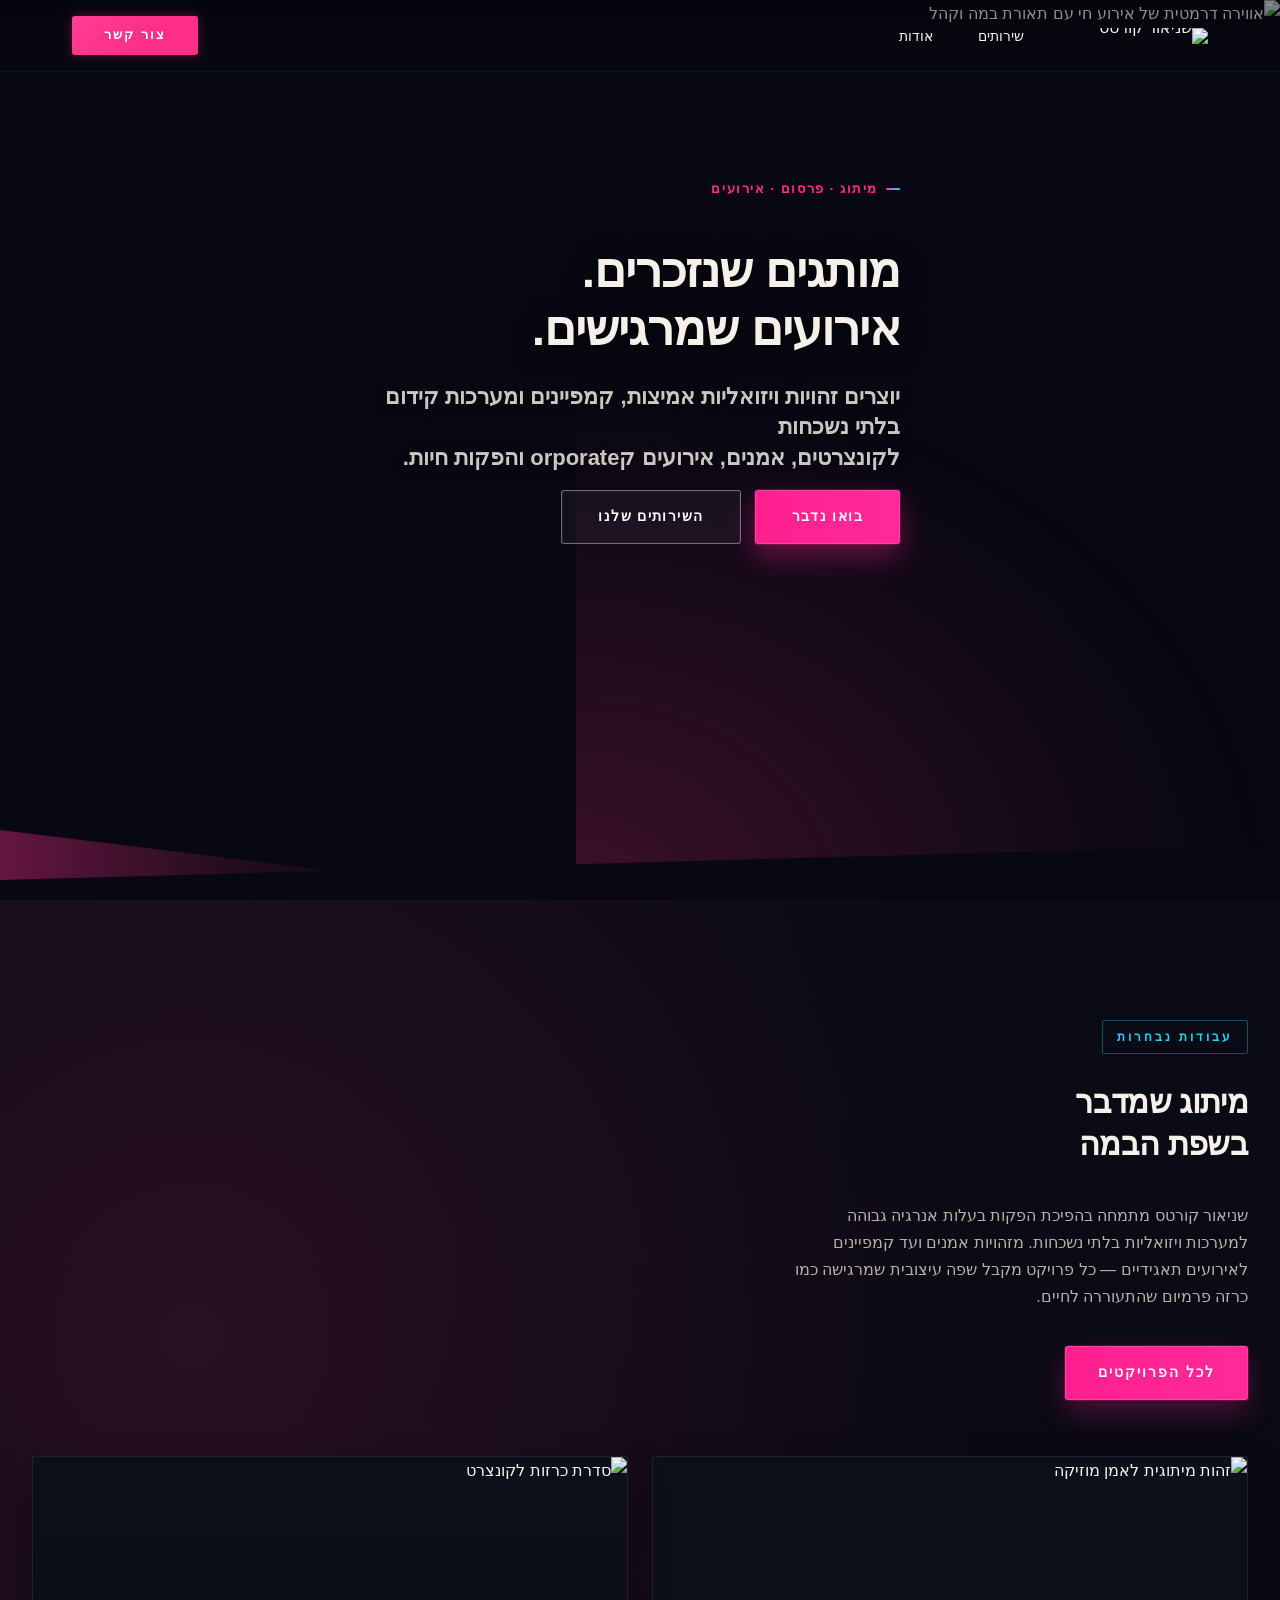
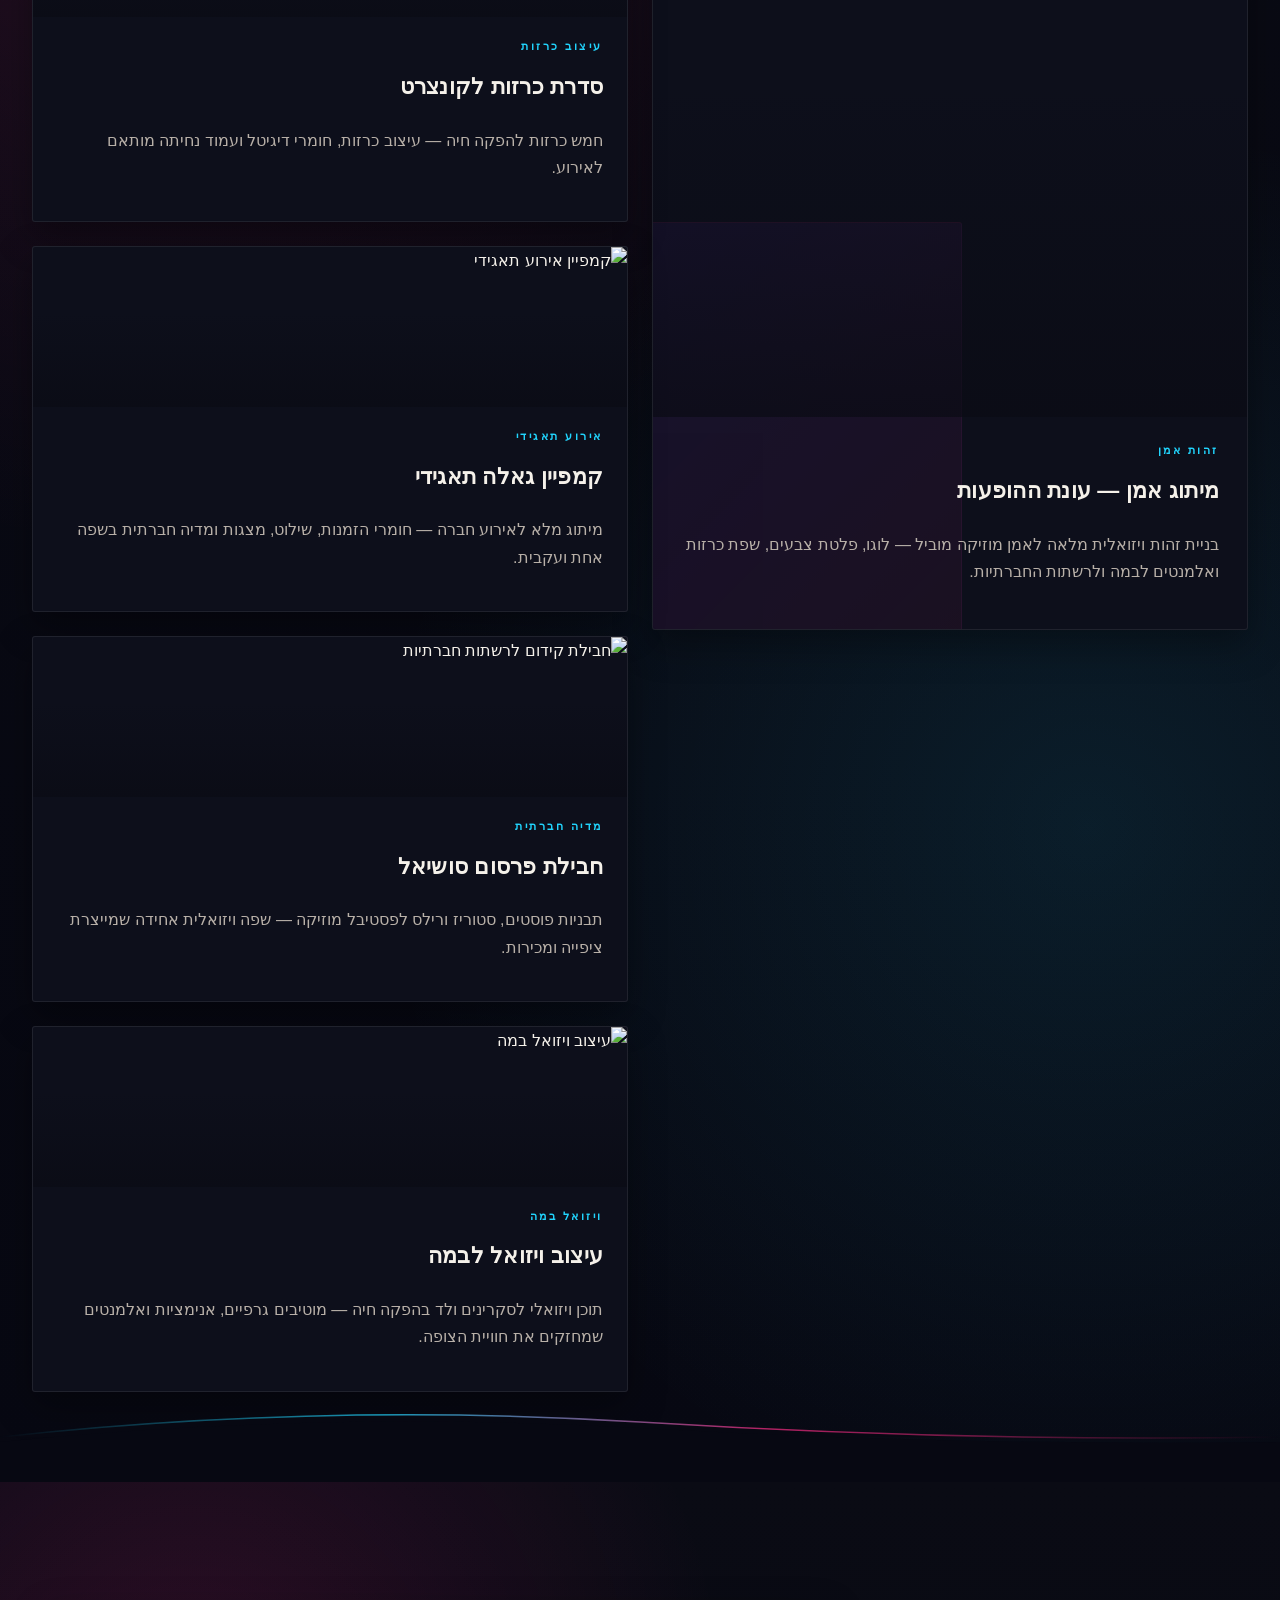
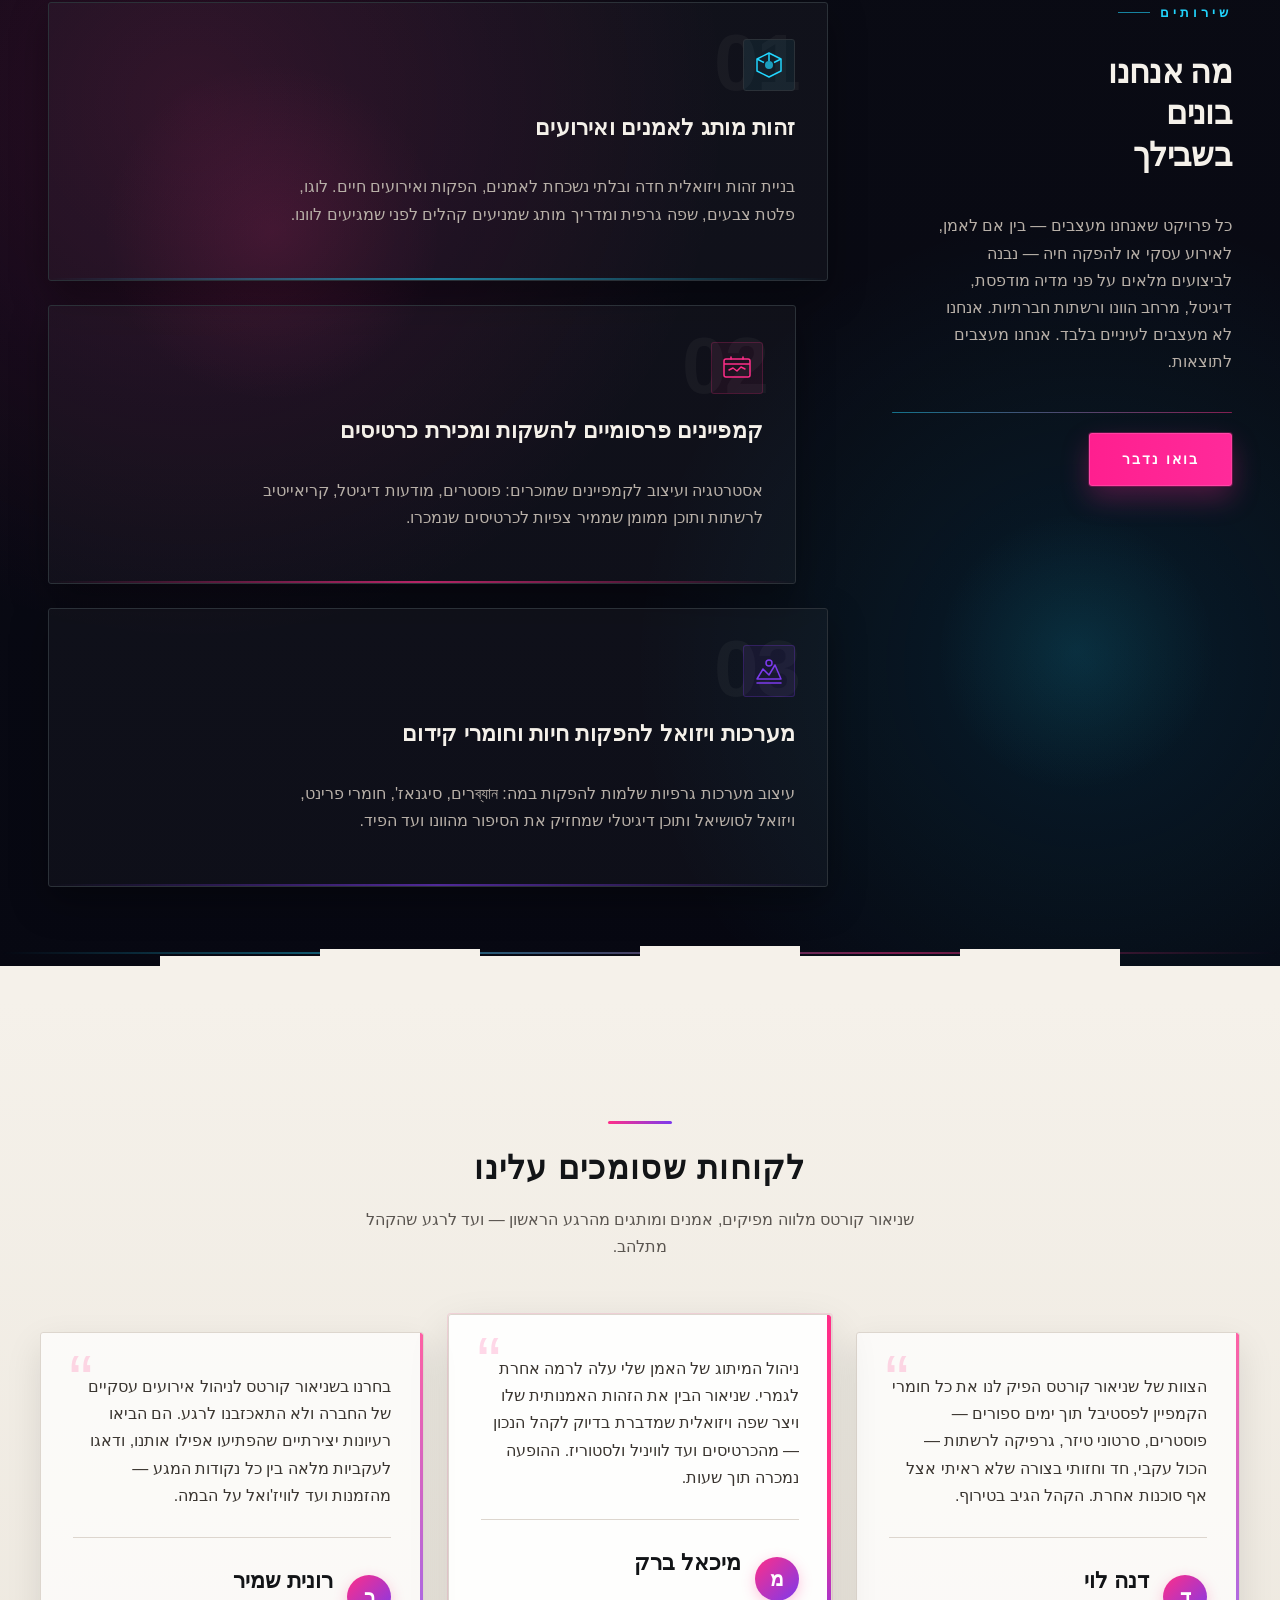
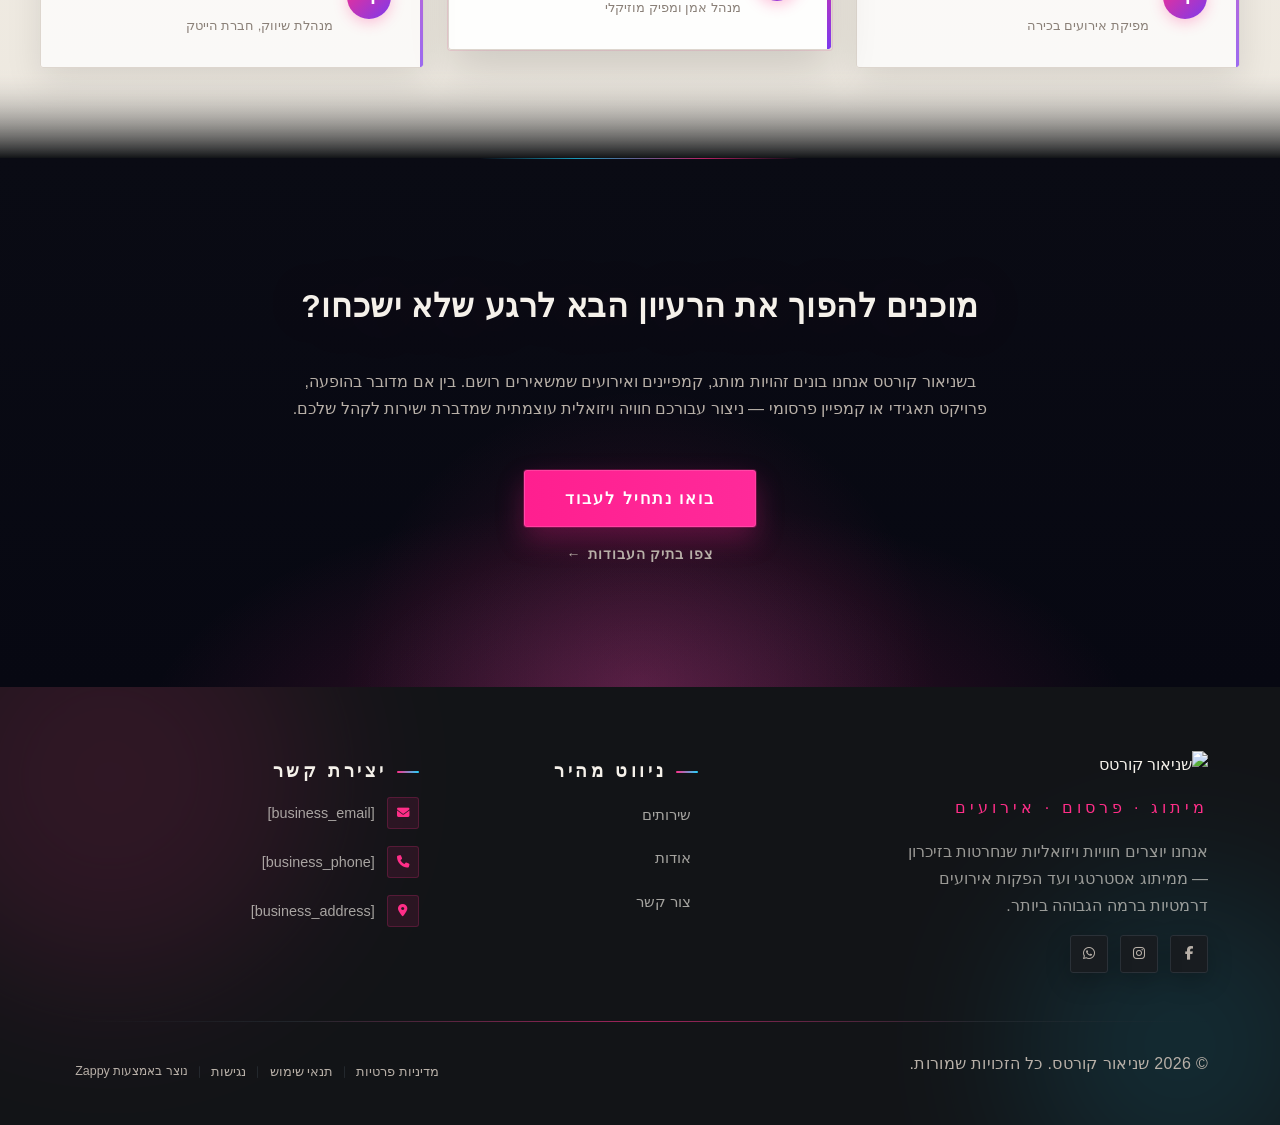
==== commit 2eb3c660: "Background sync: Progressive GitHub Sync" ====
--- a/index.html
+++ b/index.html
@@ -783,10 +783,10 @@
 </script>
   
   <main>
-    <section class="index-hero-section" data-layout-spec="בית-hero" dir="rtl" data-hero-type="fullscreen-scrim">
+    <section class="index-hero-section" data-layout-spec="בית-hero" dir="rtl" data-hero-type="fullscreen-scrim" id="zappy-section-0" data-zappy-content-align="center-left">
   <!-- Background Image -->
   <div class="index-hero-bg">
-    <img data-hero-bg="true" data-placeholder="index-hero-image-1" data-context="Dramatic concert stage at night: powerful spotlights cutting through thick haze above a massive crowd, neon magenta and cyan beam lights radiating from a dark stage, smoky atmospheric glow, cinematic wide-angle shot, premium music event, high-energy live performance, poster-quality photography" width="1920" height="1080" src="/assets/site-index-hero-image-1.webp" alt="אווירה דרמטית של אירוע חי עם תאורת במה וקהל">
+    <img data-hero-bg="true" data-placeholder="index-hero-image-1" data-context="Dramatic concert stage at night: powerful spotlights cutting through thick haze above a massive crowd, neon magenta and cyan beam lights radiating from a dark stage, smoky atmospheric glow, cinematic wide-angle shot, premium music event, high-energy live performance, poster-quality photography" width="1920" height="1080" src="/assets/site-index-hero-image-1.webp" alt="אווירה דרמטית של אירוע חי עם תאורת במה וקהל" data-hero-background="true" data-element-type="image" data-element-id="img-1775810678275-qf2me3r23">
   </div>
 
   <!-- Scrim Overlay -->
@@ -796,14 +796,14 @@
   <div class="index-hero-beam" aria-hidden="true"></div>
 
   <!-- Content Overlay -->
-  <div class="index-hero-content">
+  <div class="index-hero-content" data-zappy-align-target="true" >
     <div class="index-hero-inner">
-      <span class="index-hero-label">מיתוג · פרסום · אירועים</span>
-      <h1 class="index-hero-h1">מותגים שנזכרים.<br>אירועים שמרגישים.</h1>
+      <p class="zappy-editable"><span class="index-hero-label">מיתוג · פרסום · אירועים</span>
+      </p><h1 class="index-hero-h1" style="outline: none; text-align: right;">מותגים שנזכרים.<br>אירועים שמרגישים.</h1>
       <h3 class="index-hero-subtitle">יוצרים זהויות ויזואליות אמיצות, קמפיינים ומערכות קידום בלתי נשכחות<br>לקונצרטים, אמנים, אירועים קorporate והפקות חיות.</h3>
       <div class="index-hero-ctas">
-        <a href="/contact" class="index-hero-btn-primary">בואו נדבר</a>
-        <a href="/services" class="index-hero-btn-secondary">השירותים שלנו</a>
+        <a href="/contact" class="index-hero-btn-primary" data-element-type="button" data-element-id="btn-1775810678272-8zmqniy2j" data-native-element="true">בואו נדבר</a>
+        <a href="/services" class="index-hero-btn-secondary" data-element-type="button" data-element-id="btn-1775810678272-11zawbptm" data-native-element="true">השירותים שלנו</a>
       </div>
     </div>
   </div>
